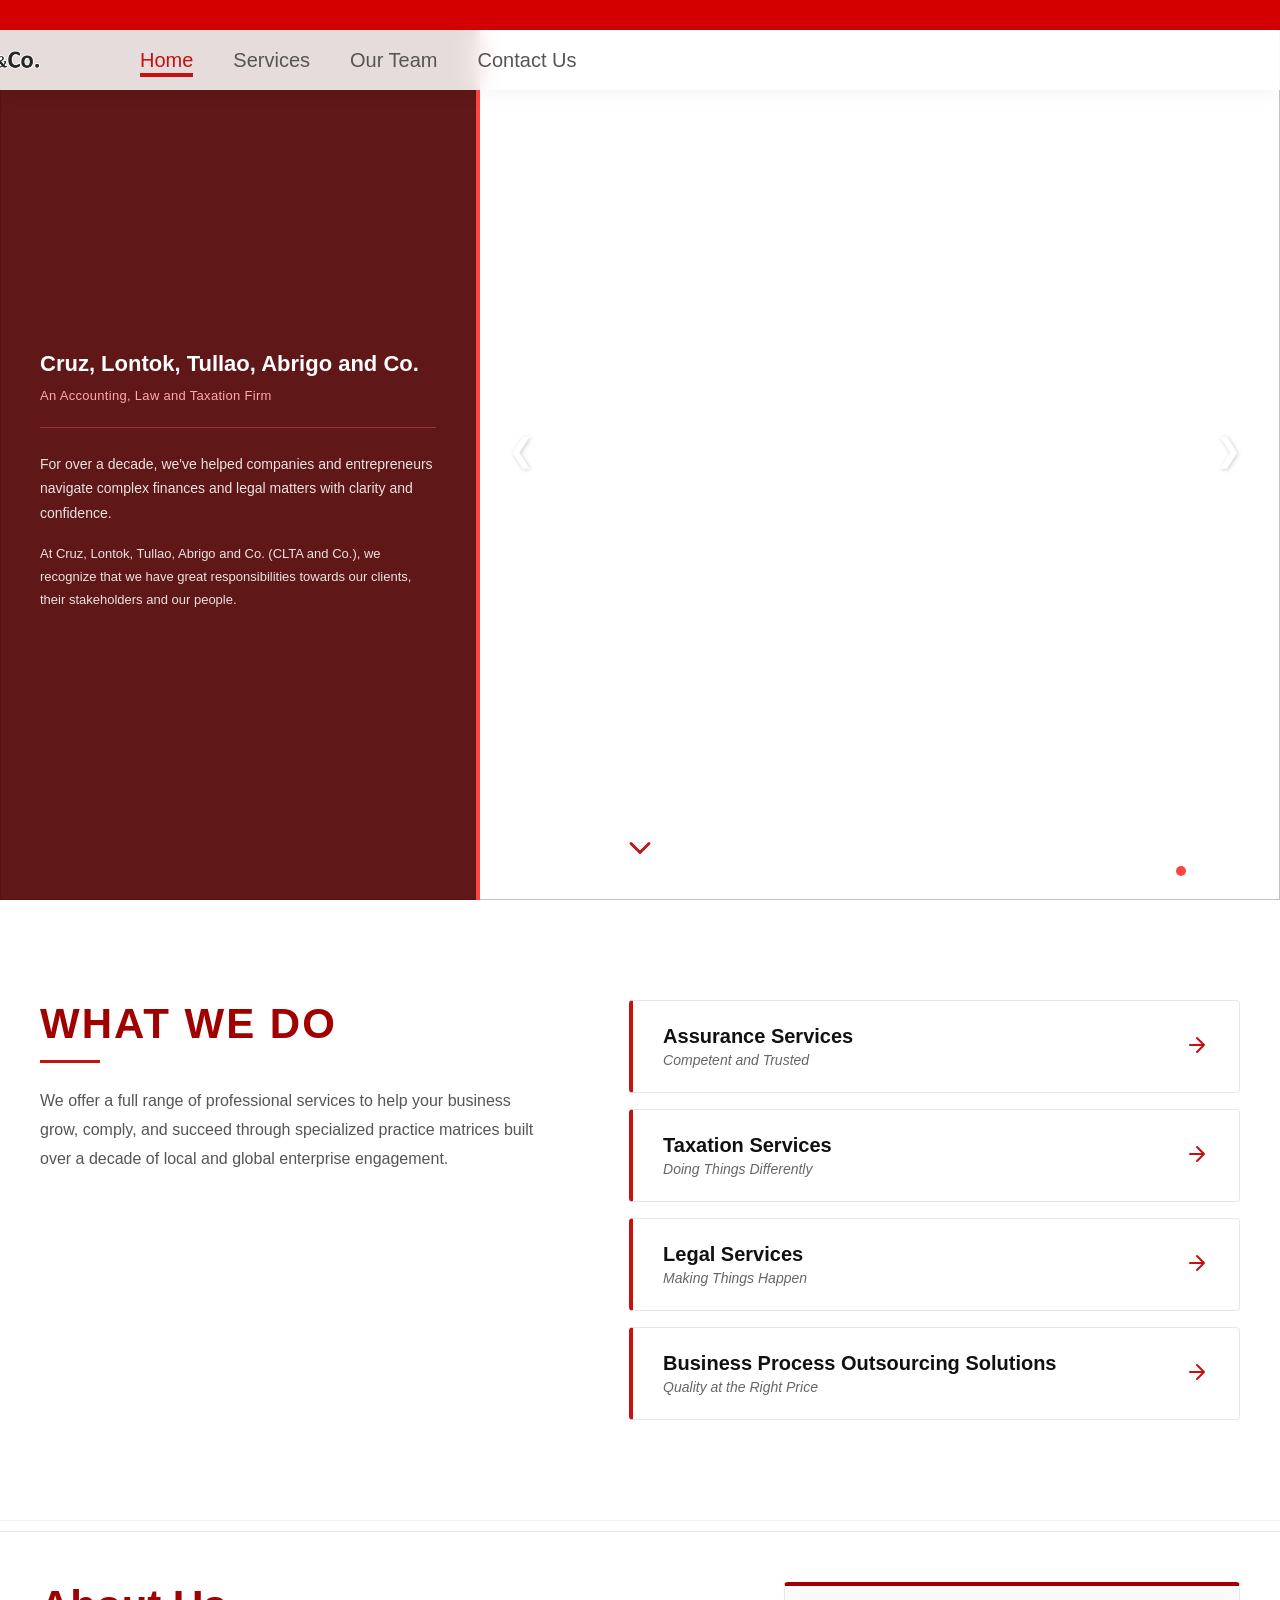
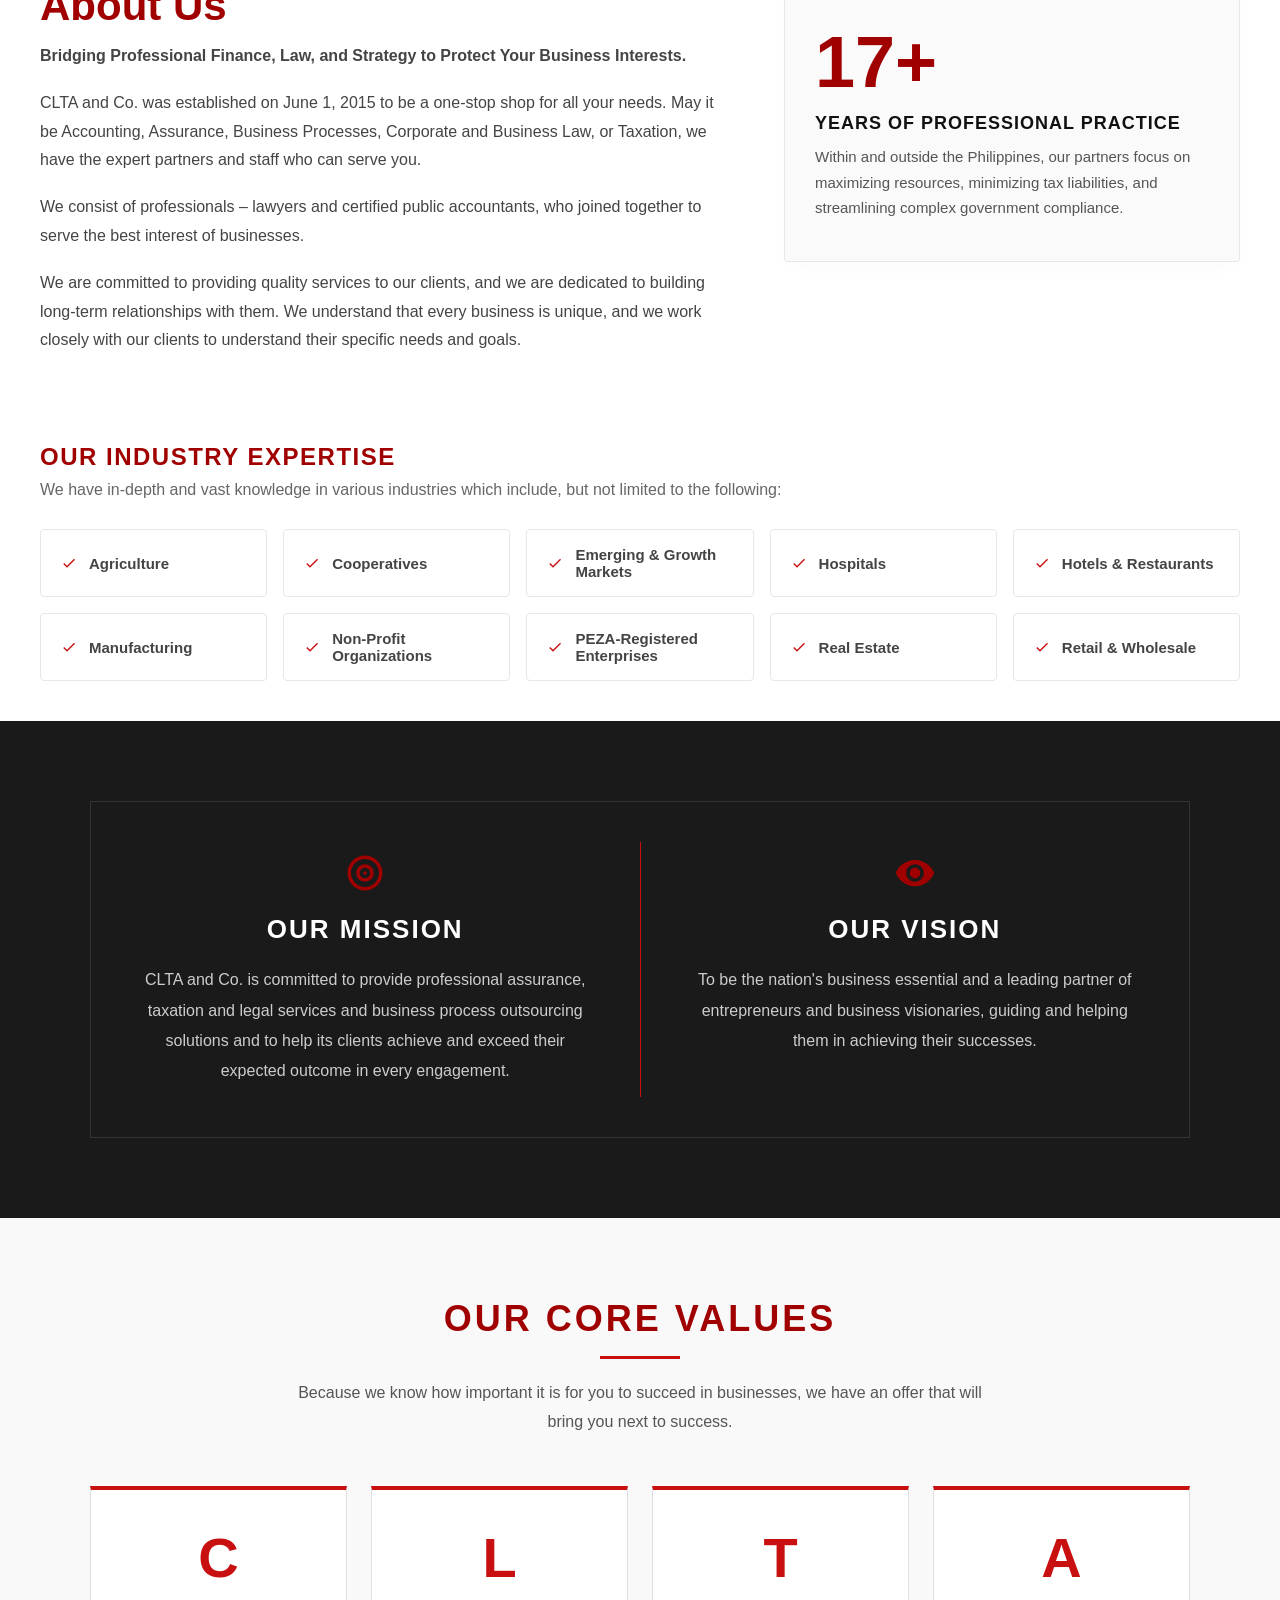
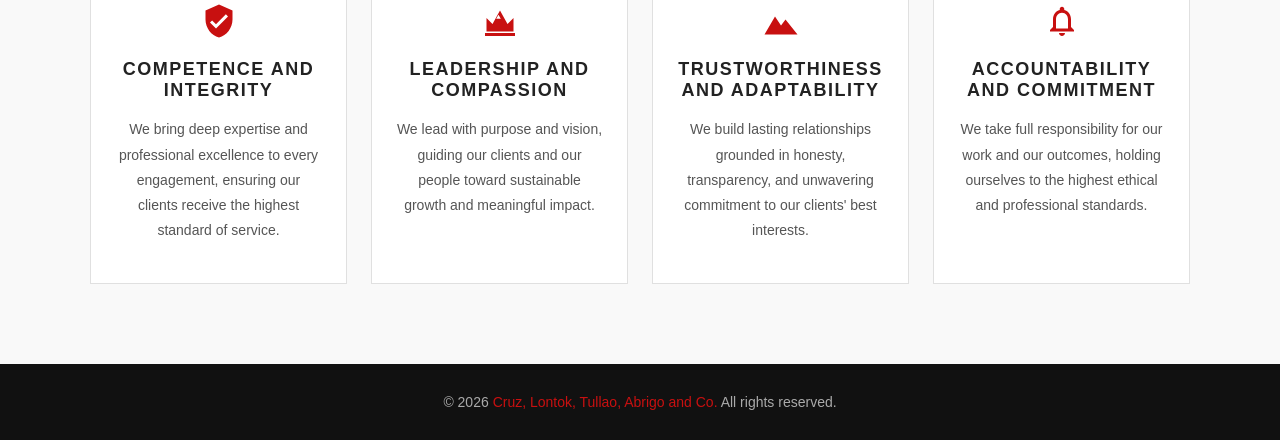
==== index.html @ 1884d4ae "Update index.html" ====
<!DOCTYPE html>
<html lang="en">
<head>
    <meta charset="UTF-8">
    <meta name="viewport" content="width=device-width, initial-scale=1.0">
    <title>CLTA & Co.</title>
    <link rel="stylesheet" href="style.css">
</head>
<body>

    <div class="top-bar"></div>

    <header>
        <nav>
            <div class="logo">
                <img src="images/logo.png" alt="CLTA & Co. Logo">
            </div>
            <button class="hamburger" id="hamburger" aria-label="Open menu">
                <span></span>
                <span></span>
                <span></span>
            </button>
            <ul id="navMenu">
    <li class="close-item">
        <button class="close-menu" id="closeMenu" aria-label="Close menu">✕</button>
    </li>
    <li><a href="index.html">Home</a></li>
    <li><a href="services.html">Services</a></li>
    <li><a href="team.html">Our Team</a></li>
    <li><a href="contact.html">Contact Us</a></li>
</ul>
        </nav>
    </header>

    <div class="sidebar-overlay" id="sidebarOverlay"></div>

    <section class="hero">
        <img src="images/brg.jpg" class="hero-bg-img" id="heroBgImg"
             style="object-position: center center;" alt="">

        <div class="hero-panel" id="heroPanel">
            <div class="hero-titles">
                <h1>Cruz, Lontok, Tullao, Abrigo and Co.</h1>
                <h2>An Accounting, Law and Taxation Firm</h2>
            </div>
            <hr class="hero-divider">
            <p class="hero-text">
                For over a decade, we've helped companies and entrepreneurs navigate
                complex finances and legal matters with clarity and confidence.
            </p>
            <p class="hero-text secondary">
                At Cruz, Lontok, Tullao, Abrigo and Co. (CLTA and Co.), we recognize
                that we have great responsibilities towards our clients, their
                stakeholders and our people.
            </p>
        </div>

        <button class="hero-arrow left" id="heroPrev">&#10094;</button>
        <button class="hero-arrow right" id="heroNext">&#10095;</button>

        <div class="hero-dots" id="heroDots"></div>
    </section>

    <a href="#what-we-do" class="scroll-down" id="scrollArrow">
        <svg viewBox="0 0 24 24">
            <path d="M6 9l6 6 6-6" />
        </svg>
    </a>

    <section class="services-portal-section" id="what-we-do">
        <div class="container services-portal-grid">
            <div class="services-portal-intro">
                <h2>What We Do</h2>
                <div class="services-underline-left"></div>
                <p>We offer a full range of professional services to help your business grow, comply, and succeed through specialized practice matrices built over a decade of local and global enterprise engagement.</p>
            </div>
            <div class="services-portal-list">
                <a href="services.html#assurance" class="service-portal-item">
                    <div class="service-item-content">
                        <h3>Assurance Services</h3>
                        <p>Competent and Trusted</p>
                    </div>
                    <div class="service-item-arrow">
                        <svg viewBox="0 0 24 24"><path d="M5 12h14M12 5l7 7-7 7"/></svg>
                    </div>
                </a>
                <a href="services.html#taxation" class="service-portal-item">
                    <div class="service-item-content">
                        <h3>Taxation Services</h3>
                        <p>Doing Things Differently</p>
                    </div>
                    <div class="service-item-arrow">
                        <svg viewBox="0 0 24 24"><path d="M5 12h14M12 5l7 7-7 7"/></svg>
                    </div>
                </a>
                <a href="services.html#legal" class="service-portal-item">
                    <div class="service-item-content">
                        <h3>Legal Services</h3>
                        <p>Making Things Happen</p>
                    </div>
                    <div class="service-item-arrow">
                        <svg viewBox="0 0 24 24"><path d="M5 12h14M12 5l7 7-7 7"/></svg>
                    </div>
                </a>
                <a href="services.html#bpo" class="service-portal-item">
                    <div class="service-item-content">
                        <h3>Business Process Outsourcing Solutions</h3>
                        <p>Quality at the Right Price</p>
                    </div>
                    <div class="service-item-arrow">
                        <svg viewBox="0 0 24 24"><path d="M5 12h14M12 5l7 7-7 7"/></svg>
                    </div>
                </a>
            </div>
        </div>
    </section>

    <hr class="gray-divider">

    <section class="about">
        <div class="container about-split">
            <div class="about-main-content">
                <h2>About Us</h2>
                <p class="about-tagline">Bridging Professional Finance, Law, and Strategy to Protect Your Business Interests.</p>
                <p>CLTA and Co. was established on June 1, 2015 to be a one-stop shop for all your needs. May it be Accounting, Assurance, Business Processes, Corporate and Business Law, or Taxation, we have the expert partners and staff who can serve you.</p>
                <p>We consist of professionals – lawyers and certified public accountants, who joined together to serve the best interest of businesses.</p>
                <p>We are committed to providing quality services to our clients, and we are dedicated to building long-term relationships with them. We understand that every business is unique, and we work closely with our clients to understand their specific needs and goals.</p>
            </div>
            <div class="about-experience-block">
                <div class="exp-number">17+</div>
                <div class="exp-text">
                    <h4>Years of Professional Practice</h4>
                    <p>Within and outside the Philippines, our partners focus on maximizing resources, minimizing tax liabilities, and streamlining complex government compliance.</p>
                </div>
            </div>
        </div>

        <div class="container industry-wrapper">
            <h3>Our Industry Expertise</h3>
            <p class="industry-subtext">We have in-depth and vast knowledge in various industries which include, but not limited to the following:</p>
            <ul class="industry-grid">
                <li><svg class="ind-arrow" viewBox="0 0 24 24"><path d="M9 16.17L4.83 12l-1.42 1.41L9 19 21 7l-1.41-1.41z"/></svg>Agriculture</li>
                <li><svg class="ind-arrow" viewBox="0 0 24 24"><path d="M9 16.17L4.83 12l-1.42 1.41L9 19 21 7l-1.41-1.41z"/></svg>Cooperatives</li>
                <li><svg class="ind-arrow" viewBox="0 0 24 24"><path d="M9 16.17L4.83 12l-1.42 1.41L9 19 21 7l-1.41-1.41z"/></svg>Emerging & Growth Markets</li>
                <li><svg class="ind-arrow" viewBox="0 0 24 24"><path d="M9 16.17L4.83 12l-1.42 1.41L9 19 21 7l-1.41-1.41z"/></svg>Hospitals</li>
                <li><svg class="ind-arrow" viewBox="0 0 24 24"><path d="M9 16.17L4.83 12l-1.42 1.41L9 19 21 7l-1.41-1.41z"/></svg>Hotels & Restaurants</li>
                <li><svg class="ind-arrow" viewBox="0 0 24 24"><path d="M9 16.17L4.83 12l-1.42 1.41L9 19 21 7l-1.41-1.41z"/></svg>Manufacturing</li>
                <li><svg class="ind-arrow" viewBox="0 0 24 24"><path d="M9 16.17L4.83 12l-1.42 1.41L9 19 21 7l-1.41-1.41z"/></svg>Non-Profit Organizations</li>
                <li><svg class="ind-arrow" viewBox="0 0 24 24"><path d="M9 16.17L4.83 12l-1.42 1.41L9 19 21 7l-1.41-1.41z"/></svg>PEZA-Registered Enterprises</li>
                <li><svg class="ind-arrow" viewBox="0 0 24 24"><path d="M9 16.17L4.83 12l-1.42 1.41L9 19 21 7l-1.41-1.41z"/></svg>Real Estate</li>
                <li><svg class="ind-arrow" viewBox="0 0 24 24"><path d="M9 16.17L4.83 12l-1.42 1.41L9 19 21 7l-1.41-1.41z"/></svg>Retail & Wholesale</li>
            </ul>
        </div>
    </section>

    <section class="mv-section">
        <div class="mv-container">
            <div class="mv-box">
                <div class="mv-icon">
                    <svg viewBox="0 0 24 24" fill="currentColor"><path d="M12 2C6.48 2 2 6.48 2 12s4.48 10 10 10 10-4.48 10-10S17.52 2 12 2zm0 18c-4.42 0-8-3.58-8-8s3.58-8 8-8 8 3.58 8 8-3.58 8-8 8zm0-13c-2.76 0-5 2.24-5 5s2.24 5 5 5 5-2.24 5-5-2.24-5-5-5zm0 8c-1.66 0-3-1.34-3-3s1.34-3 3-3 3 1.34 3 3-1.34 3-3 3zm0-4c-.55 0-1 .45-1 1s.45 1 1 1 1-.45 1-1-.45-1-1-1z"/></svg>
                </div>
                <h3>Our Mission</h3>
                <p>CLTA and Co. is committed to provide professional assurance, taxation and legal services and business process outsourcing solutions and to help its clients achieve and exceed their expected outcome in every engagement.</p>
            </div>
            <div class="mv-divider"></div>
            <div class="mv-box">
                <div class="mv-icon">
                    <svg viewBox="0 0 24 24"><path d="M12 4.5C7 4.5 2.73 7.61 1 12c1.73 4.39 6 7.5 11 7.5s9.27-3.11 11-7.5c-1.73-4.39-6-7.5-11-7.5zM12 17c-2.76 0-5-2.24-5-5s2.24-5 5-5 5 2.24 5 5-2.24 5-5 5zm0-8c-1.66 0-3 1.34-3 3s1.34 3 3 3 3-1.34 3-3-1.34-3-3-3z"/></svg>
                </div>
                <h3>Our Vision</h3>
                <p>To be the nation's business essential and a leading partner of entrepreneurs and business visionaries, guiding and helping them in achieving their successes.</p>
            </div>
        </div>
    </section>

    <section class="values-section">
        <div class="values-header">
            <h2>Our Core Values</h2>
            <div class="values-underline"></div>
        </div>
        <p class="values-subtext">Because we know how important it is for you to succeed in businesses, we have an offer that will bring you next to success.</p>
        <div class="values-container">
            <div class="value-card">
                <div class="value-letter">C</div>
                <div class="value-icon">
                    <svg viewBox="0 0 24 24"><path d="M12 1L3 5v6c0 5.55 3.84 10.74 9 12 5.16-1.26 9-6.45 9-12V5l-9-4zm-2 16l-4-4 1.41-1.41L10 14.17l6.59-6.59L18 9l-8 8z"/></svg>
                </div>
                <h4>Competence and Integrity</h4>
                <p>We bring deep expertise and professional excellence to every engagement, ensuring our clients receive the highest standard of service.</p>
            </div>
            <div class="value-card">
                <div class="value-letter">L</div>
                <div class="value-icon">
                    <svg viewBox="0 0 24 24"><path d="M2 22h20v-2H2v2zm1-3h18V10l-4 4-5-9-5 9-4-4v9zm8-11.23l1.54 2.77h-3.09L11 7.77z"/></svg>
                </div>
                <h4>Leadership and Compassion</h4>
                <p>We lead with purpose and vision, guiding our clients and our people toward sustainable growth and meaningful impact.</p>
            </div>
            <div class="value-card">
                <div class="value-letter">T</div>
                <div class="value-icon">
                    <svg viewBox="0 0 24 24" fill="currentColor"><path d="M1 21L8 9l4 6 3-4 8 10H1z"/></svg>
                </div>
                <h4>Trustworthiness and Adaptability</h4>
                <p>We build lasting relationships grounded in honesty, transparency, and unwavering commitment to our clients' best interests.</p>
            </div>
            <div class="value-card">
                <div class="value-letter">A</div>
                <div class="value-icon">
                    <svg viewBox="0 0 24 24"><path d="M12 22c1.1 0 2-.9 2-2h-4c0 1.1.9 2 2 2zm6-6v-5c0-3.07-1.63-5.64-4.5-6.32V4c0-.83-.67-1.5-1.5-1.5s-1.5.67-1.5 1.5v.68C7.64 5.36 6 7.92 6 11v5l-2 2v1h16v-1l-2-2zm-2 1H8v-6c0-2.48 1.51-4.5 4-4.5s4 2.02 4 4.5v6z"/></svg>
                </div>
                <h4>Accountability and Commitment</h4>
                <p>We take full responsibility for our work and our outcomes, holding ourselves to the highest ethical and professional standards.</p>
            </div>
        </div>
    </section>

    <footer>
        <p>&copy; 2026 <span>Cruz, Lontok, Tullao, Abrigo and Co.</span> All rights reserved.</p>
    </footer>

    <script>
        // Nav active link
        const links = document.querySelectorAll('nav ul li a');
        const currentFilename = window.location.pathname.split('/').pop();
        links.forEach(link => {
            const linkFilename = link.getAttribute('href');
            if (currentFilename === linkFilename) {
                link.classList.add('active');
            } else if ((currentFilename === '' || currentFilename === 'index.html') && linkFilename === 'index.html') {
                link.classList.add('active');
            }
        });
    </script>

    <script>
        // Hero panel slide-in
        window.addEventListener('load', () => {
            document.getElementById('heroPanel').classList.add('visible');
        });
    </script>

    <script>
        // Scroll arrow hide at bottom
        const scrollArrow = document.getElementById('scrollArrow');
        window.addEventListener('scroll', () => {
            const scrolledToBottom = window.innerHeight + window.scrollY >= document.body.offsetHeight - 150;
            if (scrolledToBottom) {
                scrollArrow.classList.add('hidden');
            } else {
                scrollArrow.classList.remove('hidden');
            }
        });
    </script>

    <script>
        // Smooth scroll
        document.querySelectorAll('a[href^="#"]').forEach(anchor => {
            anchor.addEventListener('click', function(e) {
                e.preventDefault();
                const target = document.querySelector(this.getAttribute('href'));
                if (target) target.scrollIntoView({ behavior: 'smooth' });
            });
        });
    </script>

    <script>
        // Hero slideshow
        const slides = [
            { src: 'images/brg.jpg',  position: 'center center' },
            { src: 'images/brg2.jpg', position: 'center center' },
            { src: 'images/brg3.jpg', position: 'center center' },
            { src: 'images/brg4.jpg', position: 'center center' }
        ];
        let current = 0;
        const bgImg = document.getElementById('heroBgImg');
        const dotsContainer = document.getElementById('heroDots');

        slides.forEach((_, i) => {
            const dot = document.createElement('span');
            dot.classList.add('hero-dot');
            if (i === 0) dot.classList.add('active');
            dot.addEventListener('click', () => goTo(i));
            dotsContainer.appendChild(dot);
        });

        function updateDots() {
            document.querySelectorAll('.hero-dot').forEach((dot, i) => {
                dot.classList.toggle('active', i === current);
            });
        }

        function goTo(index) {
            current = (index + slides.length) % slides.length;
            bgImg.style.opacity = '0';
            setTimeout(() => {
                bgImg.src = slides[current].src;
                bgImg.style.objectPosition = slides[current].position;
                bgImg.style.opacity = '1';
            }, 300);
            updateDots();
        }

        document.getElementById('heroPrev').addEventListener('click', () => goTo(current - 1));
        document.getElementById('heroNext').addEventListener('click', () => goTo(current + 1));
    </script>

    <script>
        // Hamburger sidebar
        const hamburger = document.getElementById('hamburger');
        const navMenu = document.getElementById('navMenu');
        const closeMenu = document.getElementById('closeMenu');
        const overlay = document.getElementById('sidebarOverlay');

        hamburger.addEventListener('click', () => {
            navMenu.classList.add('open');
            overlay.classList.add('active');
        });

        closeMenu.addEventListener('click', () => {
            navMenu.classList.remove('open');
            overlay.classList.remove('active');
        });

        overlay.addEventListener('click', () => {
            navMenu.classList.remove('open');
            overlay.classList.remove('active');
        });

        navMenu.querySelectorAll('a').forEach(link => {
            link.addEventListener('click', () => {
                navMenu.classList.remove('open');
                overlay.classList.remove('active');
            });
        });
    </script>

</body>
</html>
---- style.css ----
* {
    margin: 0;
    padding: 0;
    box-sizing: border-box;
    font-family: Arial, Helvetica, sans-serif;
}

html {
    scroll-behavior: smooth;
    scroll-padding-top: 100px;
    overflow-x: hidden;
}

body {
    padding-top: 90px;
    overflow-x: hidden;
    max-width: 100%;
}

.top-bar {
    height: 30px;
    background: #d40000;
    position: fixed;
    top: 0;
    left: 0;
    width: 100%;
    z-index: 1001;
}

header {
    background: rgba(255, 255, 255, 0.85);
    backdrop-filter: blur(12px);
    -webkit-backdrop-filter: blur(12px);
    height: 60px;
    position: fixed;
    top: 30px;
    left: 0;
    width: 100%;
    z-index: 2000;
    overflow: visible;
    box-shadow: 0 4px 20px rgba(0, 0, 0, 0.04);
}

nav {
    max-width: 1200px;
    margin: auto;
    height: 60px;
    display: flex;
    align-items: center;
}

.logo {
    position: relative;
    z-index: 2000;
}

.logo img {
    height: 140px;
    width: auto;
    position: absolute;
    top: -83px;
    left: -130px;
    z-index: 2000;
}

nav ul {
    list-style: none;
    display: flex;
    margin-left: 60px;
}

nav ul li {
    margin-right: 40px;
}

nav ul li a {
    text-decoration: none;
    color: #555;
    font-size: 20px;
    font-weight: 500;
    position: relative;
    padding-bottom: 4px;
    transition: color 0.2s ease;
}

nav ul li a.active {
    color: #c81010;
    border-bottom: 2px solid #c81010;
    padding-bottom: 4px;
}

nav ul li a::after {
    content: '';
    position: absolute;
    bottom: 0;
    left: 0;
    width: 0;
    height: 2px;
    background: #c81010;
    transition: width 0.3s ease;
}

nav ul li a:hover::after,
nav ul li a.active::after {
    width: 100%;
}

nav ul li a:hover,
nav ul li a.active {
    color: #c81010;
}

/* hamburger — hidden on desktop */
.hamburger {
    display: none;
}

.close-menu {
    display: none;
}

.sidebar-overlay {
    display: none;
    position: fixed;
    inset: 0;
    background: rgba(0, 0, 0, 0.5);
    z-index: 2999;
}

.sidebar-overlay.active {
    display: block;
}

/* Hero Section */
.hero {
    position: relative;
    width: 100%;
    height: 100vh;
    display: flex;
    align-items: flex-start;
    overflow: hidden;
    margin-top: -90px;
}

.hero-bg-img {
    position: absolute;
    top: 0;
    left: 0;
    width: 100%;
    height: 100%;
    object-fit: cover;
    object-position: center center;
    z-index: 0;
    transition: opacity 0.3s ease;
}

.hero-arrow {
    position: absolute;
    top: 50%;
    transform: translateY(-50%);
    background: transparent;
    color: white;
    border: none;
    font-size: 32px;
    padding: 14px 18px;
    cursor: pointer;
    z-index: 10;
    opacity: 0.40;
    transition: color 0.3s ease;
    text-shadow: 1px 1px 4px rgba(0, 0, 0, 0.5);
}

.hero-arrow:hover {
    background: transparent;
    color: #ff4444;
    opacity: 1;
}

.hero-arrow.left  { left: 490px; }
.hero-arrow.right { right: 20px; }

.hero-dots {
    position: absolute;
    bottom: 24px;
    right: 40px;
    display: flex;
    gap: 8px;
    z-index: 10;
}

.hero-dot {
    width: 10px;
    height: 10px;
    border-radius: 50%;
    background: rgba(255, 255, 255, 0.45);
    cursor: pointer;
    transition: background 0.3s ease;
}

.hero-dot.active {
    background: #ff4444;
}

.hero-panel {
    position: absolute;
    top: 0;
    left: 0;
    height: 100%;
    width: 480px;
    background: rgba(80, 0, 0, 0.91);
    border-right: 4px solid #ff4444;
    display: flex;
    flex-direction: column;
    justify-content: center;
    padding: 120px 40px 60px;
    box-sizing: border-box;
    opacity: 0;
    transform: translateX(-40px);
    transition: opacity 0.8s ease, transform 0.8s ease;
    z-index: 2;
}

.hero-panel.visible {
    opacity: 1;
    transform: translateX(0);
}

.hero-titles h1 {
    color: white;
    font-size: 22px;
    font-weight: 700;
    line-height: 1.4;
    margin: 0 0 8px 0;
}

.hero-titles h2 {
    color: #ffaaaa;
    font-size: 13px;
    font-weight: 400;
    margin: 0;
    letter-spacing: 0.3px;
}

.hero-divider {
    border: none;
    border-top: 1px solid rgba(255, 100, 100, 0.4);
    margin: 24px 0;
}

.hero-text {
    color: rgba(255, 255, 255, 0.88);
    font-size: 14px;
    line-height: 1.75;
    margin: 0 0 18px 0;
}

.hero-text.secondary {
    color: rgba(255, 255, 255, 0.88);
    font-size: 13px;
    margin: 0;
}

.scroll-down {
    position: fixed;
    bottom: 30px;
    left: 50%;
    transform: translateX(-50%);
    cursor: pointer;
    animation: float 2s ease-in-out infinite;
    z-index: 999;
    opacity: 1;
    transition: opacity 0.4s ease;
    text-decoration: none;
}

.scroll-down svg {
    width: 36px;
    height: 36px;
    stroke: rgba(185, 0, 0, 0.9);
    stroke-width: 2;
    fill: none;
    stroke-linecap: round;
    stroke-linejoin: round;
}

.scroll-down.hidden {
    opacity: 0;
    pointer-events: none;
}

@keyframes float {
    0%, 100% { transform: translateX(-50%) translateY(0); }
    50%       { transform: translateX(-50%) translateY(8px); }
}

.container {
    max-width: 1200px;
    margin: 0 auto;
}

/* Services */
.services-portal-section {
    background: #ffffff;
    padding: 100px 40px;
    border-bottom: 1px solid #f0f0f0;
}

.services-portal-grid {
    display: grid;
    grid-template-columns: 1fr 1.2fr;
    gap: 80px;
    align-items: start;
}

.services-portal-intro h2 {
    font-size: 42px;
    color: #a00000;
    font-weight: 700;
    text-transform: uppercase;
    letter-spacing: 2px;
    font-family: 'Aptos', sans-serif;
    margin-bottom: 12px;
}

.services-underline-left {
    width: 60px;
    height: 3px;
    background: #c81010;
    margin-bottom: 24px;
}

.services-portal-intro p {
    font-size: 16px;
    color: #555;
    line-height: 1.8;
}

.services-portal-list {
    display: flex;
    flex-direction: column;
    gap: 16px;
}

.service-portal-item {
    display: flex;
    justify-content: space-between;
    align-items: center;
    background: #ffffff;
    border: 1px solid #e5e7eb;
    border-left: 4px solid #c81010;
    padding: 24px 30px;
    text-decoration: none;
    border-radius: 4px;
    transition: all 0.3s cubic-bezier(0.25, 1, 0.5, 1);
}

.service-item-content h3 {
    font-size: 20px;
    color: #111;
    font-weight: 700;
    margin-bottom: 4px;
    transition: color 0.2s ease;
}

.service-item-content p {
    font-size: 14px;
    color: #666;
    font-style: italic;
}

.service-item-arrow svg {
    width: 24px;
    height: 24px;
    fill: none;
    stroke: #c81010;
    stroke-width: 2;
    stroke-linecap: round;
    stroke-linejoin: round;
    transition: transform 0.3s ease, stroke 0.2s ease;
}

.service-portal-item:hover {
    background: #a00000;
    border-color: #a00000;
    transform: translateX(8px);
    box-shadow: 0 10px 25px rgba(160, 0, 0, 0.12);
}

.service-portal-item:hover .service-item-content h3 { color: #ffffff; }
.service-portal-item:hover .service-item-content p   { color: rgba(255,255,255,0.8); }
.service-portal-item:hover .service-item-arrow svg   { stroke: #ffffff; transform: translateX(4px); }

.gray-divider {
    border: 0;
    height: 1px;
    background-color: #e5e7eb;
    margin: 10px 0;
    width: 100%;
}

/* About */
.about {
    background: #fff;
    padding: 40px 40px;
}

.about-split {
    display: grid;
    grid-template-columns: 1.2fr 0.8fr;
    gap: 60px;
    align-items: start;
    margin-bottom: 70px;
}

.about-main-content h2 {
    font-size: 42px;
    color: #a00000;
    margin-bottom: 12px;
    font-family: 'Aptos', sans-serif;
    font-weight: 700;
}

.about-tagline {
    font-size: 20px;
    font-weight: 600;
    color: #222;
    line-height: 1.5;
    margin-bottom: 24px;
}

.about-main-content p {
    font-size: 16px;
    line-height: 1.8;
    color: #444;
    margin-bottom: 18px;
}

.about-experience-block {
    background: #fafafa;
    border-top: 4px solid #a00000;
    border-left: 1px solid #e5e7eb;
    border-right: 1px solid #e5e7eb;
    border-bottom: 1px solid #e5e7eb;
    padding: 40px 30px;
    border-radius: 4px;
    box-shadow: 0 4px 20px rgba(0,0,0,0.02);
    display: flex;
    flex-direction: column;
    gap: 15px;
}

.exp-number {
    font-size: 72px;
    font-weight: 900;
    color: #a00000;
    line-height: 1;
    font-family: 'Aptos', Arial, sans-serif;
}

.exp-text h4 {
    font-size: 18px;
    color: #111;
    text-transform: uppercase;
    letter-spacing: 1px;
    margin-bottom: 10px;
}

.exp-text p {
    font-size: 15px;
    line-height: 1.7;
    color: #555;
}

.industry-wrapper { margin-top: 40px; }

.industry-wrapper h3 {
    font-size: 24px;
    color: #a00000;
    text-transform: uppercase;
    letter-spacing: 1.5px;
    margin-bottom: 10px;
}

.industry-subtext {
    font-size: 16px;
    color: #666;
    margin-bottom: 30px;
}

.industry-grid {
    display: grid;
    grid-template-columns: repeat(auto-fill, minmax(220px, 1fr));
    gap: 16px;
    list-style: none;
    padding: 0;
}

.industry-grid li {
    background: #ffffff;
    border: 1px solid #e5e7eb;
    padding: 16px 20px;
    border-radius: 4px;
    font-size: 15px;
    font-weight: 600;
    color: #444;
    display: flex;
    align-items: center;
    gap: 12px;
    transition: all 0.25s cubic-bezier(0.2, 0.8, 0.2, 1);
    cursor: default;
}

.industry-grid li:hover {
    background: #a00000;
    color: #ffffff;
    border-color: #a00000;
    transform: translateY(-2px);
    box-shadow: 0 6px 15px rgba(160, 0, 0, 0.15);
}

.industry-grid li:hover .ind-arrow {
    fill: #ffffff;
    transform: translateX(4px);
}

/* Mission & Vision */
.mv-section {
    background: #1a1a1a;
    padding: 80px 60px;
}

.mv-container {
    max-width: 1100px;
    margin: 0 auto;
    display: flex;
    align-items: stretch;
    gap: 0;
    border: 1px solid #333;
}

.mv-box {
    flex: 1;
    padding: 50px 50px;
    text-align: center;
}

.mv-icon { margin-bottom: 16px; }

.mv-box h3 {
    font-size: 26px;
    color: #fff;
    font-weight: 700;
    margin-bottom: 20px;
    text-transform: uppercase;
    letter-spacing: 2px;
}

.mv-box p {
    font-size: 16px;
    color: #ccc;
    line-height: 1.9;
}

.mv-divider {
    width: 1px;
    background: #c81010;
    margin: 40px 0;
}

/* Core Values */
.values-section {
    background: #f9f9f9;
    padding: 80px 60px;
}

.values-header {
    text-align: center;
    margin-bottom: 20px;
}

.values-header h2 {
    font-size: 36px;
    color: #a00000;
    font-weight: 700;
    text-transform: uppercase;
    letter-spacing: 3px;
}

.values-underline {
    width: 80px;
    height: 3px;
    background: #c81010;
    margin: 16px auto 0;
}

.values-subtext {
    text-align: center;
    font-size: 16px;
    color: #555;
    max-width: 700px;
    margin: 20px auto 50px;
    line-height: 1.8;
}

.values-container {
    max-width: 1100px;
    margin: 0 auto;
    display: grid;
    grid-template-columns: repeat(4, 1fr);
    gap: 24px;
}

.value-card {
    background: #fff;
    border: 1px solid #e0e0e0;
    border-top: 4px solid #c81010;
    padding: 40px 24px;
    text-align: center;
    transition: transform 0.3s ease, box-shadow 0.3s ease;
}

.value-card:hover {
    transform: translateY(-6px);
    box-shadow: 0 12px 30px rgba(0,0,0,0.1);
}

.value-letter {
    font-size: 56px;
    font-weight: 900;
    color: #c81010;
    line-height: 1;
    margin-bottom: 12px;
    font-family: 'Aptos', sans-serif;
}

.value-icon { margin-bottom: 16px; }

.value-card h4 {
    font-size: 18px;
    font-weight: 700;
    color: #222;
    text-transform: uppercase;
    letter-spacing: 1.5px;
    margin-bottom: 16px;
}

.value-card p {
    font-size: 14px;
    color: #555;
    line-height: 1.8;
}

/* Footer */
footer {
    background: #111;
    color: #aaa;
    text-align: center;
    padding: 30px 20px;
    font-size: 14px;
}

footer span { color: #c81010; }

/* SVG */
.ind-arrow {
    width: 16px;
    height: 16px;
    fill: #c81010;
    vertical-align: middle;
    transition: transform 0.25s ease, fill 0.25s ease;
    flex-shrink: 0;
}

.mv-icon svg {
    width: 42px;
    height: 42px;
    fill: #a00000;
}

.value-icon svg {
    width: 36px;
    height: 36px;
    fill: #c81010;
    margin-top: 5px;
}

/* ==========================================================================
   MOBILE
   ========================================================================== */

@media (max-width: 768px) {

    body { padding-top: 0; }

    /* Header */
    header {
        height: 50px;
        top: 30px;
        padding: 0 16px;
        display: flex;
        align-items: center;
        overflow: hidden;
    }

    nav {
        width: 100%;
        max-width: 100%;
        height: 50px;
        flex-direction: row;
        align-items: center;
        justify-content: space-between;
        margin: 0;
    }

    .logo {
        position: static;
    }

    .logo img {
        position: static;
        height: 36px;
        width: auto;
        top: auto;
        left: auto;
    }

    /* Hide desktop nav links */
    nav ul {
        display: none;
    }

    /* Hamburger — visible on mobile */
    .hamburger {
        display: flex;
        flex-direction: column;
        justify-content: space-between;
        width: 26px;
        height: 18px;
        background: transparent;
        border: none;
        cursor: pointer;
        padding: 0;
        z-index: 2100;
    }

    .hamburger span {
        display: block;
        width: 100%;
        height: 2px;
        background: #c81010;
        border-radius: 2px;
        transition: all 0.3s ease;
    }

    /* Sidebar nav */
    nav ul#navMenu {
        display: flex;
        position: fixed;
        top: 0;
        right: -280px;
        width: 260px;
        height: 100vh;
        background: #1a1a1a;
        flex-direction: column;
        padding: 70px 30px 30px;
        margin: 0;
        list-style: none;
        gap: 0;
        z-index: 3000;
        transition: right 0.35s cubic-bezier(0.77, 0, 0.175, 1);
        box-shadow: -4px 0 20px rgba(0,0,0,0.3);
    }

    nav ul#navMenu.open {
        right: 0;
    }

    nav ul#navMenu li {
        margin: 0;
        border-bottom: 1px solid rgba(255,255,255,0.08);
    }

    nav ul#navMenu li a {
        display: block;
        padding: 16px 0;
        color: #ffffff;
        font-size: 16px;
        font-weight: 500;
    }

    nav ul#navMenu li a.active {
        color: #ff4444;
        border-bottom: none;
    }

    nav ul#navMenu li a::after {
        display: none;
    }

    /* Close button */
    .close-menu {
        display: block;
        position: absolute;
        top: 16px;
        right: 16px;
        background: transparent;
        border: none;
        color: #aaa;
        font-size: 22px;
        cursor: pointer;
        line-height: 1;
        z-index: 3100;
    }

    .close-menu:hover { color: #ff4444; }

    /* Overlay */
    .sidebar-overlay {
        display: none;
        position: fixed;
        inset: 0;
        background: rgba(0,0,0,0.5);
        z-index: 2999;
    }

    .sidebar-overlay.active {
        display: block;
    }

    /* Hero */
    .hero {
        height: auto;
        min-height: 100svh;
        flex-direction: column;
        margin-top: 0;
        display: flex;
        padding-top: 80px;
    }

    .hero-bg-img {
        position: relative;
        top: auto;
        left: auto;
        width: 100%;
        height: 55vw;
        min-height: 220px;
        object-fit: cover;
        object-position: center center;
        z-index: 0;
    }

    .hero-panel {
        position: relative;
        width: 100%;
        height: auto;
        border-right: none;
        border-bottom: 4px solid #ff4444;
        padding: 30px 20px;
        transform: none;
        opacity: 1;
        z-index: 2;
    }

    .hero-panel.visible {
        transform: none;
        opacity: 1;
    }

    .hero-arrow {
        top: calc(80px + (55vw / 2));
        font-size: 22px;
        padding: 8px 12px;
        opacity: 0.7;
    }

    .hero-arrow.left  { left: 6px; }
    .hero-arrow.right { right: 6px; }

    .hero-dots {
        position: absolute;
        top: calc(80px + 55vw - 28px);
        bottom: auto;
        right: 50%;
        transform: translateX(50%);
        z-index: 10;
    }

    /* Services */
    .services-portal-grid {
        grid-template-columns: 1fr;
        gap: 40px;
    }

    .services-portal-section { padding: 60px 20px; }

    /* About */
    .about-split {
        grid-template-columns: 1fr;
        gap: 30px;
    }

    .about { padding: 40px 20px; }

    /* Mission & Vision */
    .mv-container { flex-direction: column; }

    .mv-divider {
        width: 100%;
        height: 1px;
        margin: 0;
    }

    .mv-section { padding: 60px 20px; }
    .mv-box     { padding: 40px 24px; }

    /* Core Values */
    .values-container {
        grid-template-columns: 1fr;
        gap: 16px;
        padding: 0;
        max-width: 100%;
    }

    .value-card {
        padding: 30px 20px;
        box-sizing: border-box;
        width: 100%;
    }

    .values-section {
        padding: 60px 16px;
        overflow: hidden;
    }

    /* Industry */
    .industry-grid {
        grid-template-columns: 1fr 1fr;
    }
}

@media (max-width: 480px) {
    .industry-grid {
        grid-template-columns: 1fr;
    }
}
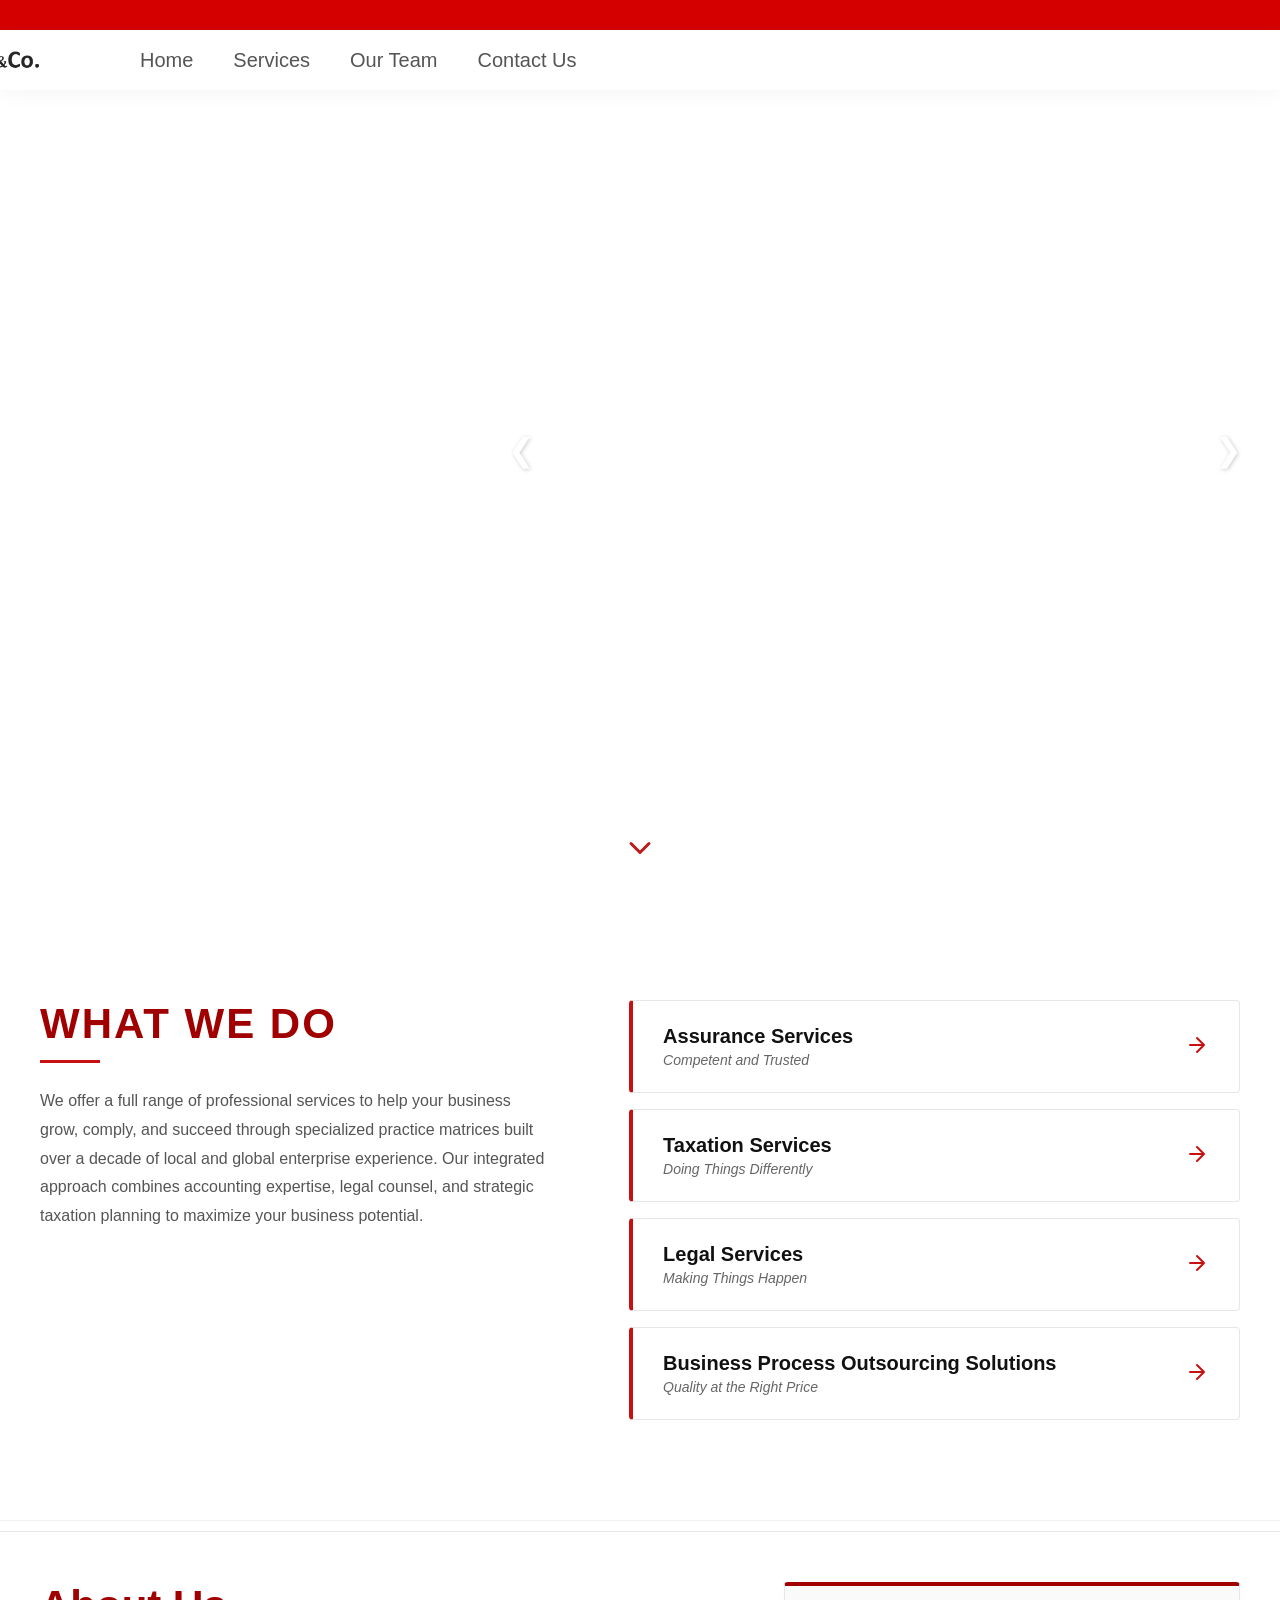
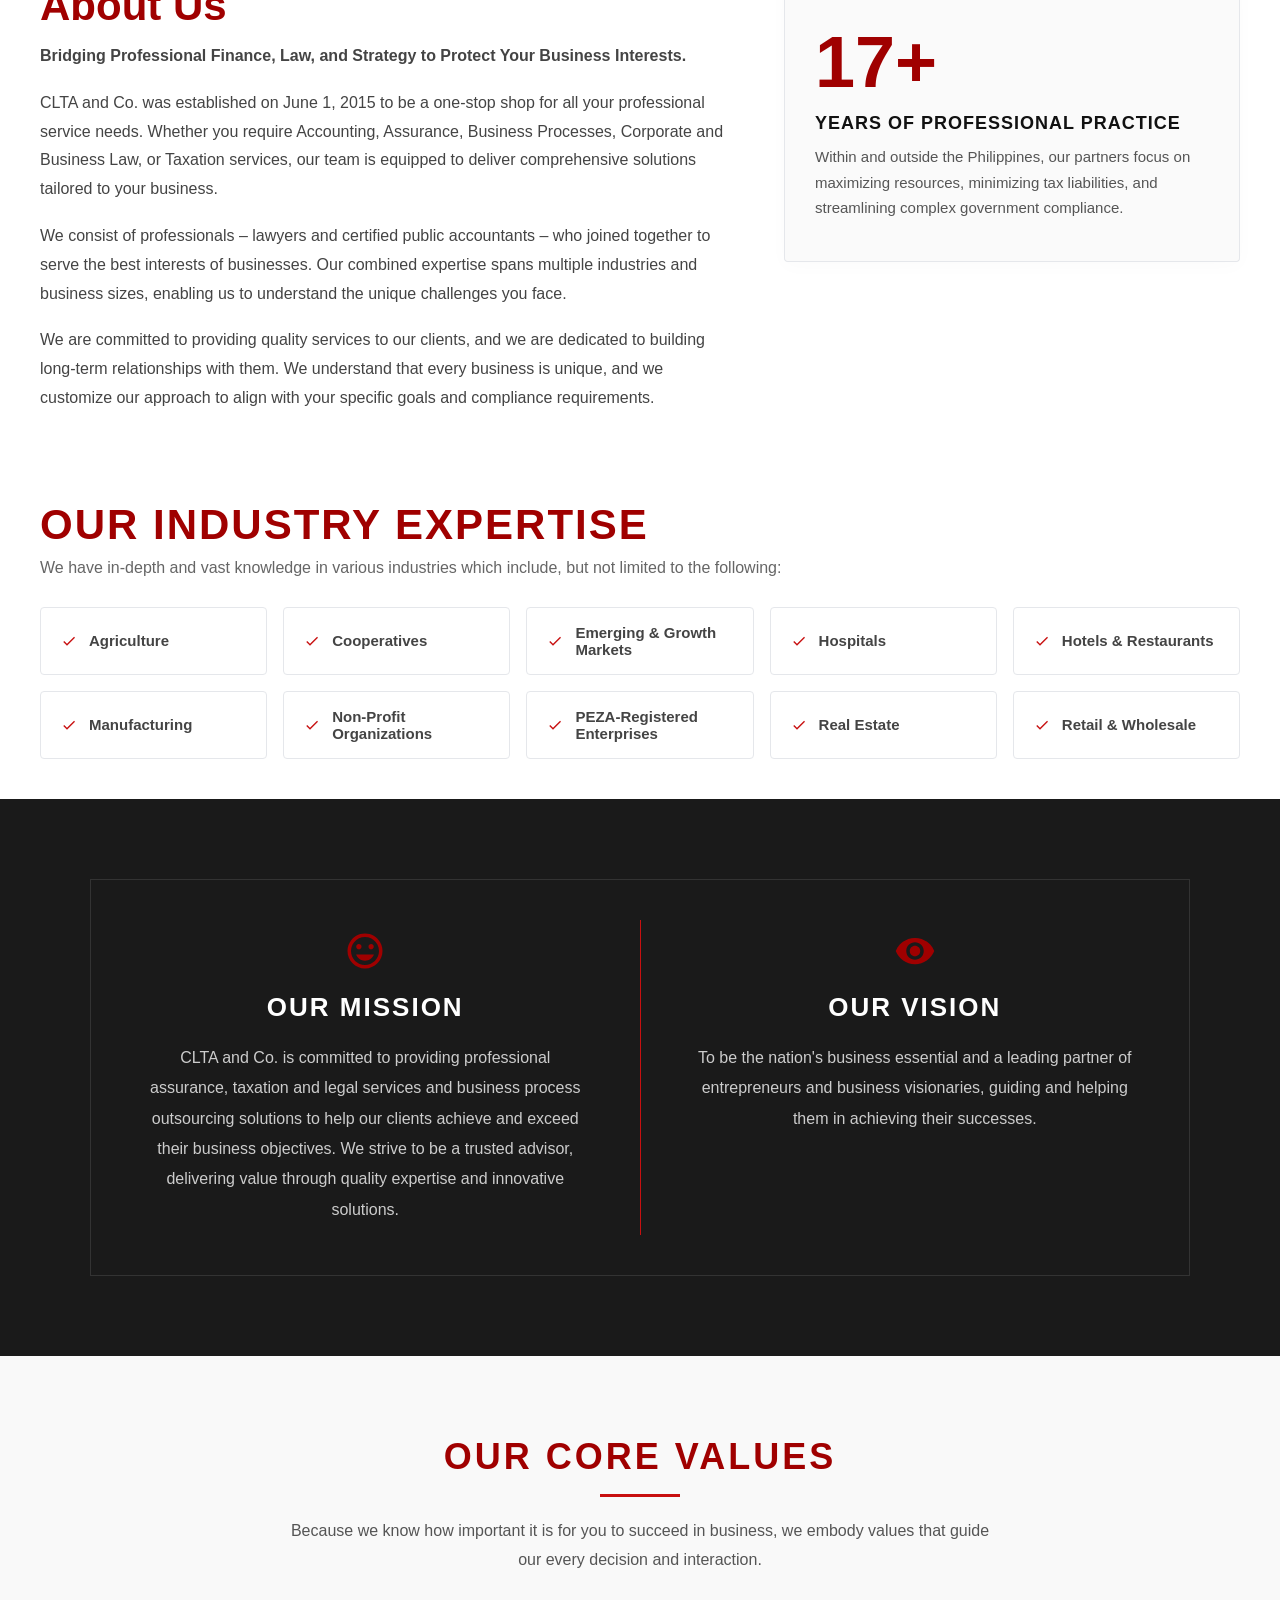
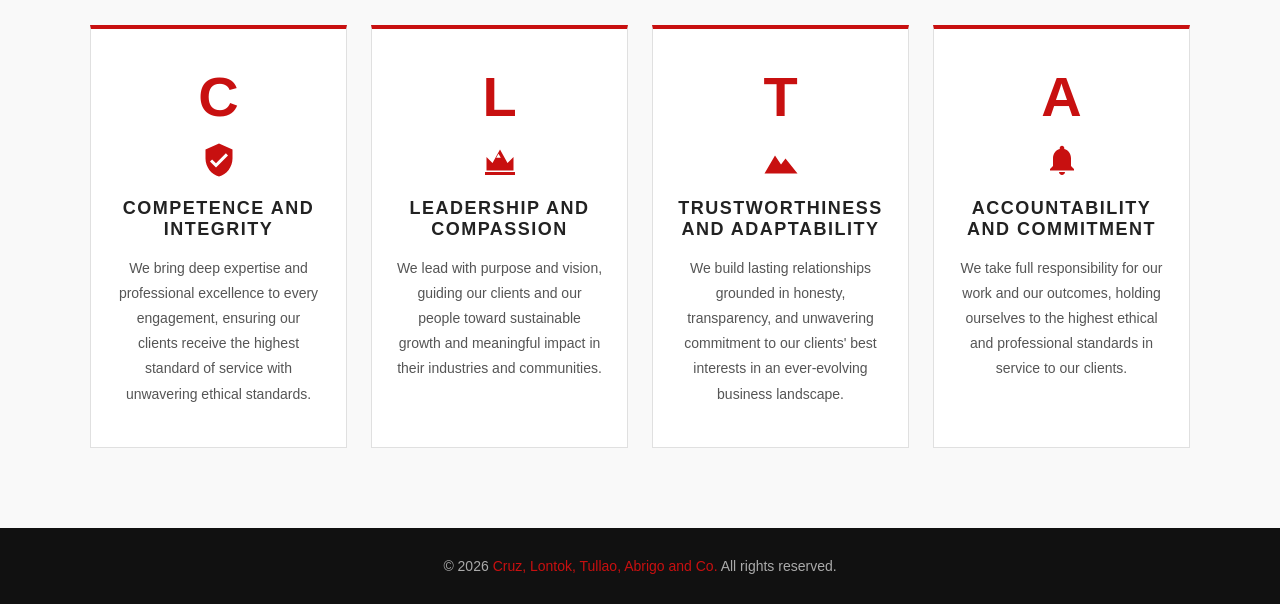
==== commit cc7c0c8b: "Improve index.html: fix accessibility, complete truncated text, consolidate scripts, add meta tags, " ====
--- a/index.html
+++ b/index.html
@@ -1,339 +1,229 @@
-<!DOCTYPE html>
-<html lang="en">
-<head>
-    <meta charset="UTF-8">
-    <meta name="viewport" content="width=device-width, initial-scale=1.0">
-    <title>CLTA & Co.</title>
-    <link rel="stylesheet" href="style.css">
-</head>
-<body>
-
-    <div class="top-bar"></div>
-
-    <header>
-        <nav>
-            <div class="logo">
-                <img src="images/logo.png" alt="CLTA & Co. Logo">
-            </div>
-            <button class="hamburger" id="hamburger" aria-label="Open menu">
-                <span></span>
-                <span></span>
-                <span></span>
-            </button>
-            <ul id="navMenu">
-    <li class="close-item">
-        <button class="close-menu" id="closeMenu" aria-label="Close menu">✕</button>
-    </li>
-    <li><a href="index.html">Home</a></li>
-    <li><a href="services.html">Services</a></li>
-    <li><a href="team.html">Our Team</a></li>
-    <li><a href="contact.html">Contact Us</a></li>
-</ul>
-        </nav>
-    </header>
-
-    <div class="sidebar-overlay" id="sidebarOverlay"></div>
-
-    <section class="hero">
-        <img src="images/brg.jpg" class="hero-bg-img" id="heroBgImg"
-             style="object-position: center center;" alt="">
-
-        <div class="hero-panel" id="heroPanel">
-            <div class="hero-titles">
-                <h1>Cruz, Lontok, Tullao, Abrigo and Co.</h1>
-                <h2>An Accounting, Law and Taxation Firm</h2>
-            </div>
-            <hr class="hero-divider">
-            <p class="hero-text">
-                For over a decade, we've helped companies and entrepreneurs navigate
-                complex finances and legal matters with clarity and confidence.
-            </p>
-            <p class="hero-text secondary">
-                At Cruz, Lontok, Tullao, Abrigo and Co. (CLTA and Co.), we recognize
-                that we have great responsibilities towards our clients, their
-                stakeholders and our people.
-            </p>
-        </div>
-
-        <button class="hero-arrow left" id="heroPrev">&#10094;</button>
-        <button class="hero-arrow right" id="heroNext">&#10095;</button>
-
-        <div class="hero-dots" id="heroDots"></div>
-    </section>
-
-    <a href="#what-we-do" class="scroll-down" id="scrollArrow">
-        <svg viewBox="0 0 24 24">
-            <path d="M6 9l6 6 6-6" />
-        </svg>
-    </a>
-
-    <section class="services-portal-section" id="what-we-do">
-        <div class="container services-portal-grid">
-            <div class="services-portal-intro">
-                <h2>What We Do</h2>
-                <div class="services-underline-left"></div>
-                <p>We offer a full range of professional services to help your business grow, comply, and succeed through specialized practice matrices built over a decade of local and global enterprise engagement.</p>
-            </div>
-            <div class="services-portal-list">
-                <a href="services.html#assurance" class="service-portal-item">
-                    <div class="service-item-content">
-                        <h3>Assurance Services</h3>
-                        <p>Competent and Trusted</p>
-                    </div>
-                    <div class="service-item-arrow">
-                        <svg viewBox="0 0 24 24"><path d="M5 12h14M12 5l7 7-7 7"/></svg>
-                    </div>
-                </a>
-                <a href="services.html#taxation" class="service-portal-item">
-                    <div class="service-item-content">
-                        <h3>Taxation Services</h3>
-                        <p>Doing Things Differently</p>
-                    </div>
-                    <div class="service-item-arrow">
-                        <svg viewBox="0 0 24 24"><path d="M5 12h14M12 5l7 7-7 7"/></svg>
-                    </div>
-                </a>
-                <a href="services.html#legal" class="service-portal-item">
-                    <div class="service-item-content">
-                        <h3>Legal Services</h3>
-                        <p>Making Things Happen</p>
-                    </div>
-                    <div class="service-item-arrow">
-                        <svg viewBox="0 0 24 24"><path d="M5 12h14M12 5l7 7-7 7"/></svg>
-                    </div>
-                </a>
-                <a href="services.html#bpo" class="service-portal-item">
-                    <div class="service-item-content">
-                        <h3>Business Process Outsourcing Solutions</h3>
-                        <p>Quality at the Right Price</p>
-                    </div>
-                    <div class="service-item-arrow">
-                        <svg viewBox="0 0 24 24"><path d="M5 12h14M12 5l7 7-7 7"/></svg>
-                    </div>
-                </a>
-            </div>
-        </div>
-    </section>
-
-    <hr class="gray-divider">
-
-    <section class="about">
-        <div class="container about-split">
-            <div class="about-main-content">
-                <h2>About Us</h2>
-                <p class="about-tagline">Bridging Professional Finance, Law, and Strategy to Protect Your Business Interests.</p>
-                <p>CLTA and Co. was established on June 1, 2015 to be a one-stop shop for all your needs. May it be Accounting, Assurance, Business Processes, Corporate and Business Law, or Taxation, we have the expert partners and staff who can serve you.</p>
-                <p>We consist of professionals – lawyers and certified public accountants, who joined together to serve the best interest of businesses.</p>
-                <p>We are committed to providing quality services to our clients, and we are dedicated to building long-term relationships with them. We understand that every business is unique, and we work closely with our clients to understand their specific needs and goals.</p>
-            </div>
-            <div class="about-experience-block">
-                <div class="exp-number">17+</div>
-                <div class="exp-text">
-                    <h4>Years of Professional Practice</h4>
-                    <p>Within and outside the Philippines, our partners focus on maximizing resources, minimizing tax liabilities, and streamlining complex government compliance.</p>
-                </div>
-            </div>
-        </div>
-
-        <div class="container industry-wrapper">
-            <h3>Our Industry Expertise</h3>
-            <p class="industry-subtext">We have in-depth and vast knowledge in various industries which include, but not limited to the following:</p>
-            <ul class="industry-grid">
-                <li><svg class="ind-arrow" viewBox="0 0 24 24"><path d="M9 16.17L4.83 12l-1.42 1.41L9 19 21 7l-1.41-1.41z"/></svg>Agriculture</li>
-                <li><svg class="ind-arrow" viewBox="0 0 24 24"><path d="M9 16.17L4.83 12l-1.42 1.41L9 19 21 7l-1.41-1.41z"/></svg>Cooperatives</li>
-                <li><svg class="ind-arrow" viewBox="0 0 24 24"><path d="M9 16.17L4.83 12l-1.42 1.41L9 19 21 7l-1.41-1.41z"/></svg>Emerging & Growth Markets</li>
-                <li><svg class="ind-arrow" viewBox="0 0 24 24"><path d="M9 16.17L4.83 12l-1.42 1.41L9 19 21 7l-1.41-1.41z"/></svg>Hospitals</li>
-                <li><svg class="ind-arrow" viewBox="0 0 24 24"><path d="M9 16.17L4.83 12l-1.42 1.41L9 19 21 7l-1.41-1.41z"/></svg>Hotels & Restaurants</li>
-                <li><svg class="ind-arrow" viewBox="0 0 24 24"><path d="M9 16.17L4.83 12l-1.42 1.41L9 19 21 7l-1.41-1.41z"/></svg>Manufacturing</li>
-                <li><svg class="ind-arrow" viewBox="0 0 24 24"><path d="M9 16.17L4.83 12l-1.42 1.41L9 19 21 7l-1.41-1.41z"/></svg>Non-Profit Organizations</li>
-                <li><svg class="ind-arrow" viewBox="0 0 24 24"><path d="M9 16.17L4.83 12l-1.42 1.41L9 19 21 7l-1.41-1.41z"/></svg>PEZA-Registered Enterprises</li>
-                <li><svg class="ind-arrow" viewBox="0 0 24 24"><path d="M9 16.17L4.83 12l-1.42 1.41L9 19 21 7l-1.41-1.41z"/></svg>Real Estate</li>
-                <li><svg class="ind-arrow" viewBox="0 0 24 24"><path d="M9 16.17L4.83 12l-1.42 1.41L9 19 21 7l-1.41-1.41z"/></svg>Retail & Wholesale</li>
-            </ul>
-        </div>
-    </section>
-
-    <section class="mv-section">
-        <div class="mv-container">
-            <div class="mv-box">
-                <div class="mv-icon">
-                    <svg viewBox="0 0 24 24" fill="currentColor"><path d="M12 2C6.48 2 2 6.48 2 12s4.48 10 10 10 10-4.48 10-10S17.52 2 12 2zm0 18c-4.42 0-8-3.58-8-8s3.58-8 8-8 8 3.58 8 8-3.58 8-8 8zm0-13c-2.76 0-5 2.24-5 5s2.24 5 5 5 5-2.24 5-5-2.24-5-5-5zm0 8c-1.66 0-3-1.34-3-3s1.34-3 3-3 3 1.34 3 3-1.34 3-3 3zm0-4c-.55 0-1 .45-1 1s.45 1 1 1 1-.45 1-1-.45-1-1-1z"/></svg>
-                </div>
-                <h3>Our Mission</h3>
-                <p>CLTA and Co. is committed to provide professional assurance, taxation and legal services and business process outsourcing solutions and to help its clients achieve and exceed their expected outcome in every engagement.</p>
-            </div>
-            <div class="mv-divider"></div>
-            <div class="mv-box">
-                <div class="mv-icon">
-                    <svg viewBox="0 0 24 24"><path d="M12 4.5C7 4.5 2.73 7.61 1 12c1.73 4.39 6 7.5 11 7.5s9.27-3.11 11-7.5c-1.73-4.39-6-7.5-11-7.5zM12 17c-2.76 0-5-2.24-5-5s2.24-5 5-5 5 2.24 5 5-2.24 5-5 5zm0-8c-1.66 0-3 1.34-3 3s1.34 3 3 3 3-1.34 3-3-1.34-3-3-3z"/></svg>
-                </div>
-                <h3>Our Vision</h3>
-                <p>To be the nation's business essential and a leading partner of entrepreneurs and business visionaries, guiding and helping them in achieving their successes.</p>
-            </div>
-        </div>
-    </section>
-
-    <section class="values-section">
-        <div class="values-header">
-            <h2>Our Core Values</h2>
-            <div class="values-underline"></div>
-        </div>
-        <p class="values-subtext">Because we know how important it is for you to succeed in businesses, we have an offer that will bring you next to success.</p>
-        <div class="values-container">
-            <div class="value-card">
-                <div class="value-letter">C</div>
-                <div class="value-icon">
-                    <svg viewBox="0 0 24 24"><path d="M12 1L3 5v6c0 5.55 3.84 10.74 9 12 5.16-1.26 9-6.45 9-12V5l-9-4zm-2 16l-4-4 1.41-1.41L10 14.17l6.59-6.59L18 9l-8 8z"/></svg>
-                </div>
-                <h4>Competence and Integrity</h4>
-                <p>We bring deep expertise and professional excellence to every engagement, ensuring our clients receive the highest standard of service.</p>
-            </div>
-            <div class="value-card">
-                <div class="value-letter">L</div>
-                <div class="value-icon">
-                    <svg viewBox="0 0 24 24"><path d="M2 22h20v-2H2v2zm1-3h18V10l-4 4-5-9-5 9-4-4v9zm8-11.23l1.54 2.77h-3.09L11 7.77z"/></svg>
-                </div>
-                <h4>Leadership and Compassion</h4>
-                <p>We lead with purpose and vision, guiding our clients and our people toward sustainable growth and meaningful impact.</p>
-            </div>
-            <div class="value-card">
-                <div class="value-letter">T</div>
-                <div class="value-icon">
-                    <svg viewBox="0 0 24 24" fill="currentColor"><path d="M1 21L8 9l4 6 3-4 8 10H1z"/></svg>
-                </div>
-                <h4>Trustworthiness and Adaptability</h4>
-                <p>We build lasting relationships grounded in honesty, transparency, and unwavering commitment to our clients' best interests.</p>
-            </div>
-            <div class="value-card">
-                <div class="value-letter">A</div>
-                <div class="value-icon">
-                    <svg viewBox="0 0 24 24"><path d="M12 22c1.1 0 2-.9 2-2h-4c0 1.1.9 2 2 2zm6-6v-5c0-3.07-1.63-5.64-4.5-6.32V4c0-.83-.67-1.5-1.5-1.5s-1.5.67-1.5 1.5v.68C7.64 5.36 6 7.92 6 11v5l-2 2v1h16v-1l-2-2zm-2 1H8v-6c0-2.48 1.51-4.5 4-4.5s4 2.02 4 4.5v6z"/></svg>
-                </div>
-                <h4>Accountability and Commitment</h4>
-                <p>We take full responsibility for our work and our outcomes, holding ourselves to the highest ethical and professional standards.</p>
-            </div>
-        </div>
-    </section>
-
-    <footer>
-        <p>&copy; 2026 <span>Cruz, Lontok, Tullao, Abrigo and Co.</span> All rights reserved.</p>
-    </footer>
-
-    <script>
-        // Nav active link
-        const links = document.querySelectorAll('nav ul li a');
-        const currentFilename = window.location.pathname.split('/').pop();
-        links.forEach(link => {
-            const linkFilename = link.getAttribute('href');
-            if (currentFilename === linkFilename) {
-                link.classList.add('active');
-            } else if ((currentFilename === '' || currentFilename === 'index.html') && linkFilename === 'index.html') {
-                link.classList.add('active');
-            }
-        });
-    </script>
-
-    <script>
-        // Hero panel slide-in
-        window.addEventListener('load', () => {
-            document.getElementById('heroPanel').classList.add('visible');
-        });
-    </script>
-
-    <script>
-        // Scroll arrow hide at bottom
-        const scrollArrow = document.getElementById('scrollArrow');
-        window.addEventListener('scroll', () => {
-            const scrolledToBottom = window.innerHeight + window.scrollY >= document.body.offsetHeight - 150;
-            if (scrolledToBottom) {
-                scrollArrow.classList.add('hidden');
-            } else {
-                scrollArrow.classList.remove('hidden');
-            }
-        });
-    </script>
-
-    <script>
-        // Smooth scroll
-        document.querySelectorAll('a[href^="#"]').forEach(anchor => {
-            anchor.addEventListener('click', function(e) {
-                e.preventDefault();
-                const target = document.querySelector(this.getAttribute('href'));
-                if (target) target.scrollIntoView({ behavior: 'smooth' });
-            });
-        });
-    </script>
-
-    <script>
-        // Hero slideshow
-        const slides = [
-            { src: 'images/brg.jpg',  position: 'center center' },
-            { src: 'images/brg2.jpg', position: 'center center' },
-            { src: 'images/brg3.jpg', position: 'center center' },
-            { src: 'images/brg4.jpg', position: 'center center' }
-        ];
-        let current = 0;
-        const bgImg = document.getElementById('heroBgImg');
-        const dotsContainer = document.getElementById('heroDots');
-
-        slides.forEach((_, i) => {
-            const dot = document.createElement('span');
-            dot.classList.add('hero-dot');
-            if (i === 0) dot.classList.add('active');
-            dot.addEventListener('click', () => goTo(i));
-            dotsContainer.appendChild(dot);
-        });
-
-        function updateDots() {
-            document.querySelectorAll('.hero-dot').forEach((dot, i) => {
-                dot.classList.toggle('active', i === current);
-            });
-        }
-
-        function goTo(index) {
-            current = (index + slides.length) % slides.length;
-            bgImg.style.opacity = '0';
-            setTimeout(() => {
-                bgImg.src = slides[current].src;
-                bgImg.style.objectPosition = slides[current].position;
-                bgImg.style.opacity = '1';
-            }, 300);
-            updateDots();
-        }
-
-        document.getElementById('heroPrev').addEventListener('click', () => goTo(current - 1));
-        document.getElementById('heroNext').addEventListener('click', () => goTo(current + 1));
-    </script>
-
-    <script>
-        // Hamburger sidebar
-        const hamburger = document.getElementById('hamburger');
-        const navMenu = document.getElementById('navMenu');
-        const closeMenu = document.getElementById('closeMenu');
-        const overlay = document.getElementById('sidebarOverlay');
-
-        hamburger.addEventListener('click', () => {
-            navMenu.classList.add('open');
-            overlay.classList.add('active');
-        });
-
-        closeMenu.addEventListener('click', () => {
-            navMenu.classList.remove('open');
-            overlay.classList.remove('active');
-        });
-
-        overlay.addEventListener('click', () => {
-            navMenu.classList.remove('open');
-            overlay.classList.remove('active');
-        });
-
-        navMenu.querySelectorAll('a').forEach(link => {
-            link.addEventListener('click', () => {
-                navMenu.classList.remove('open');
-                overlay.classList.remove('active');
-            });
-        });
-    </script>
-
-</body>
-</html>
+<!DOCTYPE html>
+<html lang="en">
+<head>
+    <meta charset="UTF-8">
+    <meta name="viewport" content="width=device-width, initial-scale=1.0">
+    <meta name="description" content="CLTA & Co. - Premier Accounting, Law and Taxation Firm providing comprehensive professional services for over a decade.">
+    <meta name="theme-color" content="#1a1a1a">
+    <title>CLTA & Co. | Accounting, Law & Taxation Services</title>
+    <link rel="stylesheet" href="style.css">
+</head>
+<body>
+
+    <div class="top-bar"></div>
+
+    <header>
+        <nav>
+            <div class="logo">
+                <img src="images/logo.png" alt="CLTA & Co. - Accounting Law Taxation Logo">
+            </div>
+            <button class="hamburger" id="hamburger" aria-label="Open navigation menu">
+                <span></span>
+                <span></span>
+                <span></span>
+            </button>
+            <ul id="navMenu" role="navigation">
+                <li class="close-item">
+                    <button class="close-menu" id="closeMenu" aria-label="Close menu">✕</button>
+                </li>
+                <li><a href="index.html" aria-current="page">Home</a></li>
+                <li><a href="services.html">Services</a></li>
+                <li><a href="team.html">Our Team</a></li>
+                <li><a href="contact.html">Contact Us</a></li>
+            </ul>
+        </nav>
+    </header>
+
+    <div class="sidebar-overlay" id="sidebarOverlay"></div>
+
+    <main>
+        <section class="hero">
+            <img src="images/brg.jpg" class="hero-bg-img" id="heroBgImg"
+                 alt="CLTA & Co. professional office environment showcasing modern workspace">
+
+            <div class="hero-panel" id="heroPanel">
+                <div class="hero-titles">
+                    <h1>Cruz, Lontok, Tullao, Abrigo and Co.</h1>
+                    <h2>An Accounting, Law and Taxation Firm</h2>
+                </div>
+                <hr class="hero-divider" aria-hidden="true">
+                <p class="hero-text">
+                    For over a decade, we've helped companies and entrepreneurs navigate
+                    complex finances and legal matters with clarity and confidence.
+                </p>
+                <p class="hero-text secondary">
+                    At Cruz, Lontok, Tullao, Abrigo and Co. (CLTA and Co.), we recognize
+                    that we have great responsibilities towards our clients, their
+                    stakeholders and our people.
+                </p>
+            </div>
+
+            <button class="hero-arrow left" id="heroPrev" aria-label="Previous slide">&#10094;</button>
+            <button class="hero-arrow right" id="heroNext" aria-label="Next slide">&#10095;</button>
+
+            <div class="hero-dots" id="heroDots" role="tablist" aria-label="Slide indicators"></div>
+        </section>
+
+        <a href="#what-we-do" class="scroll-down" id="scrollArrow" aria-label="Scroll to next section">
+            <svg viewBox="0 0 24 24" aria-hidden="true">
+                <path d="M6 9l6 6 6-6" />
+            </svg>
+        </a>
+
+        <section class="services-portal-section" id="what-we-do">
+            <div class="container services-portal-grid">
+                <div class="services-portal-intro">
+                    <h2>What We Do</h2>
+                    <div class="services-underline-left" aria-hidden="true"></div>
+                    <p>We offer a full range of professional services to help your business grow, comply, and succeed through specialized practice matrices built over a decade of local and global enterprise experience. Our integrated approach combines accounting expertise, legal counsel, and strategic taxation planning to maximize your business potential.</p>
+                </div>
+                <div class="services-portal-list">
+                    <a href="services.html#assurance" class="service-portal-item">
+                        <div class="service-item-content">
+                            <h3>Assurance Services</h3>
+                            <p>Competent and Trusted</p>
+                        </div>
+                        <div class="service-item-arrow" aria-hidden="true">
+                            <svg viewBox="0 0 24 24"><path d="M5 12h14M12 5l7 7-7 7"/></svg>
+                        </div>
+                    </a>
+                    <a href="services.html#taxation" class="service-portal-item">
+                        <div class="service-item-content">
+                            <h3>Taxation Services</h3>
+                            <p>Doing Things Differently</p>
+                        </div>
+                        <div class="service-item-arrow" aria-hidden="true">
+                            <svg viewBox="0 0 24 24"><path d="M5 12h14M12 5l7 7-7 7"/></svg>
+                        </div>
+                    </a>
+                    <a href="services.html#legal" class="service-portal-item">
+                        <div class="service-item-content">
+                            <h3>Legal Services</h3>
+                            <p>Making Things Happen</p>
+                        </div>
+                        <div class="service-item-arrow" aria-hidden="true">
+                            <svg viewBox="0 0 24 24"><path d="M5 12h14M12 5l7 7-7 7"/></svg>
+                        </div>
+                    </a>
+                    <a href="services.html#bpo" class="service-portal-item">
+                        <div class="service-item-content">
+                            <h3>Business Process Outsourcing Solutions</h3>
+                            <p>Quality at the Right Price</p>
+                        </div>
+                        <div class="service-item-arrow" aria-hidden="true">
+                            <svg viewBox="0 0 24 24"><path d="M5 12h14M12 5l7 7-7 7"/></svg>
+                        </div>
+                    </a>
+                </div>
+            </div>
+        </section>
+
+        <hr class="gray-divider" aria-hidden="true">
+
+        <section class="about">
+            <div class="container about-split">
+                <div class="about-main-content">
+                    <h2>About Us</h2>
+                    <p class="about-tagline">Bridging Professional Finance, Law, and Strategy to Protect Your Business Interests.</p>
+                    <p>CLTA and Co. was established on June 1, 2015 to be a one-stop shop for all your professional service needs. Whether you require Accounting, Assurance, Business Processes, Corporate and Business Law, or Taxation services, our team is equipped to deliver comprehensive solutions tailored to your business.</p>
+                    <p>We consist of professionals – lawyers and certified public accountants – who joined together to serve the best interests of businesses. Our combined expertise spans multiple industries and business sizes, enabling us to understand the unique challenges you face.</p>
+                    <p>We are committed to providing quality services to our clients, and we are dedicated to building long-term relationships with them. We understand that every business is unique, and we customize our approach to align with your specific goals and compliance requirements.</p>
+                </div>
+                <div class="about-experience-block">
+                    <div class="exp-number">17+</div>
+                    <div class="exp-text">
+                        <h3>Years of Professional Practice</h3>
+                        <p>Within and outside the Philippines, our partners focus on maximizing resources, minimizing tax liabilities, and streamlining complex government compliance.</p>
+                    </div>
+                </div>
+            </div>
+
+            <div class="container industry-wrapper">
+                <h2>Our Industry Expertise</h2>
+                <p class="industry-subtext">We have in-depth and vast knowledge in various industries which include, but not limited to the following:</p>
+                <ul class="industry-grid">
+                    <li><svg class="ind-arrow" viewBox="0 0 24 24" aria-hidden="true"><path d="M9 16.17L4.83 12l-1.42 1.41L9 19 21 7l-1.41-1.41z"/></svg>Agriculture</li>
+                    <li><svg class="ind-arrow" viewBox="0 0 24 24" aria-hidden="true"><path d="M9 16.17L4.83 12l-1.42 1.41L9 19 21 7l-1.41-1.41z"/></svg>Cooperatives</li>
+                    <li><svg class="ind-arrow" viewBox="0 0 24 24" aria-hidden="true"><path d="M9 16.17L4.83 12l-1.42 1.41L9 19 21 7l-1.41-1.41z"/></svg>Emerging & Growth Markets</li>
+                    <li><svg class="ind-arrow" viewBox="0 0 24 24" aria-hidden="true"><path d="M9 16.17L4.83 12l-1.42 1.41L9 19 21 7l-1.41-1.41z"/></svg>Hospitals</li>
+                    <li><svg class="ind-arrow" viewBox="0 0 24 24" aria-hidden="true"><path d="M9 16.17L4.83 12l-1.42 1.41L9 19 21 7l-1.41-1.41z"/></svg>Hotels & Restaurants</li>
+                    <li><svg class="ind-arrow" viewBox="0 0 24 24" aria-hidden="true"><path d="M9 16.17L4.83 12l-1.42 1.41L9 19 21 7l-1.41-1.41z"/></svg>Manufacturing</li>
+                    <li><svg class="ind-arrow" viewBox="0 0 24 24" aria-hidden="true"><path d="M9 16.17L4.83 12l-1.42 1.41L9 19 21 7l-1.41-1.41z"/></svg>Non-Profit Organizations</li>
+                    <li><svg class="ind-arrow" viewBox="0 0 24 24" aria-hidden="true"><path d="M9 16.17L4.83 12l-1.42 1.41L9 19 21 7l-1.41-1.41z"/></svg>PEZA-Registered Enterprises</li>
+                    <li><svg class="ind-arrow" viewBox="0 0 24 24" aria-hidden="true"><path d="M9 16.17L4.83 12l-1.42 1.41L9 19 21 7l-1.41-1.41z"/></svg>Real Estate</li>
+                    <li><svg class="ind-arrow" viewBox="0 0 24 24" aria-hidden="true"><path d="M9 16.17L4.83 12l-1.42 1.41L9 19 21 7l-1.41-1.41z"/></svg>Retail & Wholesale</li>
+                </ul>
+            </div>
+        </section>
+
+        <section class="mv-section">
+            <div class="mv-container">
+                <div class="mv-box">
+                    <div class="mv-icon">
+                        <svg viewBox="0 0 24 24" fill="currentColor" aria-hidden="true"><path d="M12 2C6.48 2 2 6.48 2 12s4.48 10 10 10 10-4.48 10-10S17.52 2 12 2zm0 18c-4.42 0-8-3.58-8-8s3.58-8 8-8 8 3.58 8 8-3.58 8-8 8zm3.5-9c.83 0 1.5-.67 1.5-1.5S16.33 8 15.5 8 14 8.67 14 9.5s.67 1.5 1.5 1.5zm-7 0c.83 0 1.5-.67 1.5-1.5S9.33 8 8.5 8 7 8.67 7 9.5 7.67 11 8.5 11zm3.5 6.5c2.33 0 4.31-1.46 5.11-3.5H6.89c.8 2.04 2.78 3.5 5.11 3.5z"/></svg>
+                    </div>
+                    <h3>Our Mission</h3>
+                    <p>CLTA and Co. is committed to providing professional assurance, taxation and legal services and business process outsourcing solutions to help our clients achieve and exceed their business objectives. We strive to be a trusted advisor, delivering value through quality expertise and innovative solutions.</p>
+                </div>
+                <div class="mv-divider" aria-hidden="true"></div>
+                <div class="mv-box">
+                    <div class="mv-icon">
+                        <svg viewBox="0 0 24 24" aria-hidden="true"><path d="M12 4.5C7 4.5 2.73 7.61 1 12c1.73 4.39 6 7.5 11 7.5s9.27-3.11 11-7.5c-1.73-4.39-6-7.5-11-7.5zM12 17c-2.76 0-5-2.24-5-5s2.24-5 5-5 5 2.24 5 5-2.24 5-5 5zm0-8c-1.66 0-3 1.34-3 3s1.34 3 3 3 3-1.34 3-3-1.34-3-3-3z"/></svg>
+                    </div>
+                    <h3>Our Vision</h3>
+                    <p>To be the nation's business essential and a leading partner of entrepreneurs and business visionaries, guiding and helping them in achieving their successes.</p>
+                </div>
+            </div>
+        </section>
+
+        <section class="values-section">
+            <div class="values-header">
+                <h2>Our Core Values</h2>
+                <div class="values-underline" aria-hidden="true"></div>
+            </div>
+            <p class="values-subtext">Because we know how important it is for you to succeed in business, we embody values that guide our every decision and interaction.</p>
+            <div class="values-container">
+                <div class="value-card">
+                    <div class="value-letter">C</div>
+                    <div class="value-icon">
+                        <svg viewBox="0 0 24 24" aria-hidden="true"><path d="M12 1L3 5v6c0 5.55 3.84 10.74 9 12 5.16-1.26 9-6.45 9-12V5l-9-4zm-2 16l-4-4 1.41-1.41L10 14.17l6.59-6.59L18 9l-8 8z"/></svg>
+                    </div>
+                    <h3>Competence and Integrity</h3>
+                    <p>We bring deep expertise and professional excellence to every engagement, ensuring our clients receive the highest standard of service with unwavering ethical standards.</p>
+                </div>
+                <div class="value-card">
+                    <div class="value-letter">L</div>
+                    <div class="value-icon">
+                        <svg viewBox="0 0 24 24" aria-hidden="true"><path d="M2 22h20v-2H2v2zm1-3h18V10l-4 4-5-9-5 9-4-4v9zm8-11.23l1.54 2.77h-3.09L11 7.77z"/></svg>
+                    </div>
+                    <h3>Leadership and Compassion</h3>
+                    <p>We lead with purpose and vision, guiding our clients and our people toward sustainable growth and meaningful impact in their industries and communities.</p>
+                </div>
+                <div class="value-card">
+                    <div class="value-letter">T</div>
+                    <div class="value-icon">
+                        <svg viewBox="0 0 24 24" fill="currentColor" aria-hidden="true"><path d="M1 21L8 9l4 6 3-4 8 10H1z"/></svg>
+                    </div>
+                    <h3>Trustworthiness and Adaptability</h3>
+                    <p>We build lasting relationships grounded in honesty, transparency, and unwavering commitment to our clients' best interests in an ever-evolving business landscape.</p>
+                </div>
+                <div class="value-card">
+                    <div class="value-letter">A</div>
+                    <div class="value-icon">
+                        <svg viewBox="0 0 24 24" aria-hidden="true"><path d="M12 22c1.1 0 2-.9 2-2h-4c0 1.1.9 2 2 2zm6-6v-5c0-3.07-1.63-5.64-4.5-6.32V4c0-.83-.67-1.5-1.5-1.5s-1.5.67-1.5 1.5v.68C7.64 5.36 6 7.92 6 11v5l-2 2v1h16v-1l-2-2z"/></svg>
+                    </div>
+                    <h3>Accountability and Commitment</h3>
+                    <p>We take full responsibility for our work and our outcomes, holding ourselves to the highest ethical and professional standards in service to our clients.</p>
+                </div>
+            </div>
+        </section>
+    </main>
+
+    <footer>
+        <p>&copy; 2026 <span>Cruz, Lontok, Tullao, Abrigo and Co.</span> All rights reserved.</p>
+    </footer>
+
+    <script src="script.js"></script>
+
+</body>
+</html>
--- a/style.css
+++ b/style.css
@@ -1,945 +1,958 @@
-* {
-    margin: 0;
-    padding: 0;
-    box-sizing: border-box;
-    font-family: Arial, Helvetica, sans-serif;
-}
-
-html {
-    scroll-behavior: smooth;
-    scroll-padding-top: 100px;
-    overflow-x: hidden;
-}
-
-body {
-    padding-top: 90px;
-    overflow-x: hidden;
-    max-width: 100%;
-}
-
-.top-bar {
-    height: 30px;
-    background: #d40000;
-    position: fixed;
-    top: 0;
-    left: 0;
-    width: 100%;
-    z-index: 1001;
-}
-
-header {
-    background: rgba(255, 255, 255, 0.85);
-    backdrop-filter: blur(12px);
-    -webkit-backdrop-filter: blur(12px);
-    height: 60px;
-    position: fixed;
-    top: 30px;
-    left: 0;
-    width: 100%;
-    z-index: 2000;
-    overflow: visible;
-    box-shadow: 0 4px 20px rgba(0, 0, 0, 0.04);
-}
-
-nav {
-    max-width: 1200px;
-    margin: auto;
-    height: 60px;
-    display: flex;
-    align-items: center;
-}
-
-.logo {
-    position: relative;
-    z-index: 2000;
-}
-
-.logo img {
-    height: 140px;
-    width: auto;
-    position: absolute;
-    top: -83px;
-    left: -130px;
-    z-index: 2000;
-}
-
-nav ul {
-    list-style: none;
-    display: flex;
-    margin-left: 60px;
-}
-
-nav ul li {
-    margin-right: 40px;
-}
-
-nav ul li a {
-    text-decoration: none;
-    color: #555;
-    font-size: 20px;
-    font-weight: 500;
-    position: relative;
-    padding-bottom: 4px;
-    transition: color 0.2s ease;
-}
-
-nav ul li a.active {
-    color: #c81010;
-    border-bottom: 2px solid #c81010;
-    padding-bottom: 4px;
-}
-
-nav ul li a::after {
-    content: '';
-    position: absolute;
-    bottom: 0;
-    left: 0;
-    width: 0;
-    height: 2px;
-    background: #c81010;
-    transition: width 0.3s ease;
-}
-
-nav ul li a:hover::after,
-nav ul li a.active::after {
-    width: 100%;
-}
-
-nav ul li a:hover,
-nav ul li a.active {
-    color: #c81010;
-}
-
-/* hamburger — hidden on desktop */
-.hamburger {
-    display: none;
-}
-
-.close-menu {
-    display: none;
-}
-
-.sidebar-overlay {
-    display: none;
-    position: fixed;
-    inset: 0;
-    background: rgba(0, 0, 0, 0.5);
-    z-index: 2999;
-}
-
-.sidebar-overlay.active {
-    display: block;
-}
-
-/* Hero Section */
-.hero {
-    position: relative;
-    width: 100%;
-    height: 100vh;
-    display: flex;
-    align-items: flex-start;
-    overflow: hidden;
-    margin-top: -90px;
-}
-
-.hero-bg-img {
-    position: absolute;
-    top: 0;
-    left: 0;
-    width: 100%;
-    height: 100%;
-    object-fit: cover;
-    object-position: center center;
-    z-index: 0;
-    transition: opacity 0.3s ease;
-}
-
-.hero-arrow {
-    position: absolute;
-    top: 50%;
-    transform: translateY(-50%);
-    background: transparent;
-    color: white;
-    border: none;
-    font-size: 32px;
-    padding: 14px 18px;
-    cursor: pointer;
-    z-index: 10;
-    opacity: 0.40;
-    transition: color 0.3s ease;
-    text-shadow: 1px 1px 4px rgba(0, 0, 0, 0.5);
-}
-
-.hero-arrow:hover {
-    background: transparent;
-    color: #ff4444;
-    opacity: 1;
-}
-
-.hero-arrow.left  { left: 490px; }
-.hero-arrow.right { right: 20px; }
-
-.hero-dots {
-    position: absolute;
-    bottom: 24px;
-    right: 40px;
-    display: flex;
-    gap: 8px;
-    z-index: 10;
-}
-
-.hero-dot {
-    width: 10px;
-    height: 10px;
-    border-radius: 50%;
-    background: rgba(255, 255, 255, 0.45);
-    cursor: pointer;
-    transition: background 0.3s ease;
-}
-
-.hero-dot.active {
-    background: #ff4444;
-}
-
-.hero-panel {
-    position: absolute;
-    top: 0;
-    left: 0;
-    height: 100%;
-    width: 480px;
-    background: rgba(80, 0, 0, 0.91);
-    border-right: 4px solid #ff4444;
-    display: flex;
-    flex-direction: column;
-    justify-content: center;
-    padding: 120px 40px 60px;
-    box-sizing: border-box;
-    opacity: 0;
-    transform: translateX(-40px);
-    transition: opacity 0.8s ease, transform 0.8s ease;
-    z-index: 2;
-}
-
-.hero-panel.visible {
-    opacity: 1;
-    transform: translateX(0);
-}
-
-.hero-titles h1 {
-    color: white;
-    font-size: 22px;
-    font-weight: 700;
-    line-height: 1.4;
-    margin: 0 0 8px 0;
-}
-
-.hero-titles h2 {
-    color: #ffaaaa;
-    font-size: 13px;
-    font-weight: 400;
-    margin: 0;
-    letter-spacing: 0.3px;
-}
-
-.hero-divider {
-    border: none;
-    border-top: 1px solid rgba(255, 100, 100, 0.4);
-    margin: 24px 0;
-}
-
-.hero-text {
-    color: rgba(255, 255, 255, 0.88);
-    font-size: 14px;
-    line-height: 1.75;
-    margin: 0 0 18px 0;
-}
-
-.hero-text.secondary {
-    color: rgba(255, 255, 255, 0.88);
-    font-size: 13px;
-    margin: 0;
-}
-
-.scroll-down {
-    position: fixed;
-    bottom: 30px;
-    left: 50%;
-    transform: translateX(-50%);
-    cursor: pointer;
-    animation: float 2s ease-in-out infinite;
-    z-index: 999;
-    opacity: 1;
-    transition: opacity 0.4s ease;
-    text-decoration: none;
-}
-
-.scroll-down svg {
-    width: 36px;
-    height: 36px;
-    stroke: rgba(185, 0, 0, 0.9);
-    stroke-width: 2;
-    fill: none;
-    stroke-linecap: round;
-    stroke-linejoin: round;
-}
-
-.scroll-down.hidden {
-    opacity: 0;
-    pointer-events: none;
-}
-
-@keyframes float {
-    0%, 100% { transform: translateX(-50%) translateY(0); }
-    50%       { transform: translateX(-50%) translateY(8px); }
-}
-
-.container {
-    max-width: 1200px;
-    margin: 0 auto;
-}
-
-/* Services */
-.services-portal-section {
-    background: #ffffff;
-    padding: 100px 40px;
-    border-bottom: 1px solid #f0f0f0;
-}
-
-.services-portal-grid {
-    display: grid;
-    grid-template-columns: 1fr 1.2fr;
-    gap: 80px;
-    align-items: start;
-}
-
-.services-portal-intro h2 {
-    font-size: 42px;
-    color: #a00000;
-    font-weight: 700;
-    text-transform: uppercase;
-    letter-spacing: 2px;
-    font-family: 'Aptos', sans-serif;
-    margin-bottom: 12px;
-}
-
-.services-underline-left {
-    width: 60px;
-    height: 3px;
-    background: #c81010;
-    margin-bottom: 24px;
-}
-
-.services-portal-intro p {
-    font-size: 16px;
-    color: #555;
-    line-height: 1.8;
-}
-
-.services-portal-list {
-    display: flex;
-    flex-direction: column;
-    gap: 16px;
-}
-
-.service-portal-item {
-    display: flex;
-    justify-content: space-between;
-    align-items: center;
-    background: #ffffff;
-    border: 1px solid #e5e7eb;
-    border-left: 4px solid #c81010;
-    padding: 24px 30px;
-    text-decoration: none;
-    border-radius: 4px;
-    transition: all 0.3s cubic-bezier(0.25, 1, 0.5, 1);
-}
-
-.service-item-content h3 {
-    font-size: 20px;
-    color: #111;
-    font-weight: 700;
-    margin-bottom: 4px;
-    transition: color 0.2s ease;
-}
-
-.service-item-content p {
-    font-size: 14px;
-    color: #666;
-    font-style: italic;
-}
-
-.service-item-arrow svg {
-    width: 24px;
-    height: 24px;
-    fill: none;
-    stroke: #c81010;
-    stroke-width: 2;
-    stroke-linecap: round;
-    stroke-linejoin: round;
-    transition: transform 0.3s ease, stroke 0.2s ease;
-}
-
-.service-portal-item:hover {
-    background: #a00000;
-    border-color: #a00000;
-    transform: translateX(8px);
-    box-shadow: 0 10px 25px rgba(160, 0, 0, 0.12);
-}
-
-.service-portal-item:hover .service-item-content h3 { color: #ffffff; }
-.service-portal-item:hover .service-item-content p   { color: rgba(255,255,255,0.8); }
-.service-portal-item:hover .service-item-arrow svg   { stroke: #ffffff; transform: translateX(4px); }
-
-.gray-divider {
-    border: 0;
-    height: 1px;
-    background-color: #e5e7eb;
-    margin: 10px 0;
-    width: 100%;
-}
-
-/* About */
-.about {
-    background: #fff;
-    padding: 40px 40px;
-}
-
-.about-split {
-    display: grid;
-    grid-template-columns: 1.2fr 0.8fr;
-    gap: 60px;
-    align-items: start;
-    margin-bottom: 70px;
-}
-
-.about-main-content h2 {
-    font-size: 42px;
-    color: #a00000;
-    margin-bottom: 12px;
-    font-family: 'Aptos', sans-serif;
-    font-weight: 700;
-}
-
-.about-tagline {
-    font-size: 20px;
-    font-weight: 600;
-    color: #222;
-    line-height: 1.5;
-    margin-bottom: 24px;
-}
-
-.about-main-content p {
-    font-size: 16px;
-    line-height: 1.8;
-    color: #444;
-    margin-bottom: 18px;
-}
-
-.about-experience-block {
-    background: #fafafa;
-    border-top: 4px solid #a00000;
-    border-left: 1px solid #e5e7eb;
-    border-right: 1px solid #e5e7eb;
-    border-bottom: 1px solid #e5e7eb;
-    padding: 40px 30px;
-    border-radius: 4px;
-    box-shadow: 0 4px 20px rgba(0,0,0,0.02);
-    display: flex;
-    flex-direction: column;
-    gap: 15px;
-}
-
-.exp-number {
-    font-size: 72px;
-    font-weight: 900;
-    color: #a00000;
-    line-height: 1;
-    font-family: 'Aptos', Arial, sans-serif;
-}
-
-.exp-text h4 {
-    font-size: 18px;
-    color: #111;
-    text-transform: uppercase;
-    letter-spacing: 1px;
-    margin-bottom: 10px;
-}
-
-.exp-text p {
-    font-size: 15px;
-    line-height: 1.7;
-    color: #555;
-}
-
-.industry-wrapper { margin-top: 40px; }
-
-.industry-wrapper h3 {
-    font-size: 24px;
-    color: #a00000;
-    text-transform: uppercase;
-    letter-spacing: 1.5px;
-    margin-bottom: 10px;
-}
-
-.industry-subtext {
-    font-size: 16px;
-    color: #666;
-    margin-bottom: 30px;
-}
-
-.industry-grid {
-    display: grid;
-    grid-template-columns: repeat(auto-fill, minmax(220px, 1fr));
-    gap: 16px;
-    list-style: none;
-    padding: 0;
-}
-
-.industry-grid li {
-    background: #ffffff;
-    border: 1px solid #e5e7eb;
-    padding: 16px 20px;
-    border-radius: 4px;
-    font-size: 15px;
-    font-weight: 600;
-    color: #444;
-    display: flex;
-    align-items: center;
-    gap: 12px;
-    transition: all 0.25s cubic-bezier(0.2, 0.8, 0.2, 1);
-    cursor: default;
-}
-
-.industry-grid li:hover {
-    background: #a00000;
-    color: #ffffff;
-    border-color: #a00000;
-    transform: translateY(-2px);
-    box-shadow: 0 6px 15px rgba(160, 0, 0, 0.15);
-}
-
-.industry-grid li:hover .ind-arrow {
-    fill: #ffffff;
-    transform: translateX(4px);
-}
-
-/* Mission & Vision */
-.mv-section {
-    background: #1a1a1a;
-    padding: 80px 60px;
-}
-
-.mv-container {
-    max-width: 1100px;
-    margin: 0 auto;
-    display: flex;
-    align-items: stretch;
-    gap: 0;
-    border: 1px solid #333;
-}
-
-.mv-box {
-    flex: 1;
-    padding: 50px 50px;
-    text-align: center;
-}
-
-.mv-icon { margin-bottom: 16px; }
-
-.mv-box h3 {
-    font-size: 26px;
-    color: #fff;
-    font-weight: 700;
-    margin-bottom: 20px;
-    text-transform: uppercase;
-    letter-spacing: 2px;
-}
-
-.mv-box p {
-    font-size: 16px;
-    color: #ccc;
-    line-height: 1.9;
-}
-
-.mv-divider {
-    width: 1px;
-    background: #c81010;
-    margin: 40px 0;
-}
-
-/* Core Values */
-.values-section {
-    background: #f9f9f9;
-    padding: 80px 60px;
-}
-
-.values-header {
-    text-align: center;
-    margin-bottom: 20px;
-}
-
-.values-header h2 {
-    font-size: 36px;
-    color: #a00000;
-    font-weight: 700;
-    text-transform: uppercase;
-    letter-spacing: 3px;
-}
-
-.values-underline {
-    width: 80px;
-    height: 3px;
-    background: #c81010;
-    margin: 16px auto 0;
-}
-
-.values-subtext {
-    text-align: center;
-    font-size: 16px;
-    color: #555;
-    max-width: 700px;
-    margin: 20px auto 50px;
-    line-height: 1.8;
-}
-
-.values-container {
-    max-width: 1100px;
-    margin: 0 auto;
-    display: grid;
-    grid-template-columns: repeat(4, 1fr);
-    gap: 24px;
-}
-
-.value-card {
-    background: #fff;
-    border: 1px solid #e0e0e0;
-    border-top: 4px solid #c81010;
-    padding: 40px 24px;
-    text-align: center;
-    transition: transform 0.3s ease, box-shadow 0.3s ease;
-}
-
-.value-card:hover {
-    transform: translateY(-6px);
-    box-shadow: 0 12px 30px rgba(0,0,0,0.1);
-}
-
-.value-letter {
-    font-size: 56px;
-    font-weight: 900;
-    color: #c81010;
-    line-height: 1;
-    margin-bottom: 12px;
-    font-family: 'Aptos', sans-serif;
-}
-
-.value-icon { margin-bottom: 16px; }
-
-.value-card h4 {
-    font-size: 18px;
-    font-weight: 700;
-    color: #222;
-    text-transform: uppercase;
-    letter-spacing: 1.5px;
-    margin-bottom: 16px;
-}
-
-.value-card p {
-    font-size: 14px;
-    color: #555;
-    line-height: 1.8;
-}
-
-/* Footer */
-footer {
-    background: #111;
-    color: #aaa;
-    text-align: center;
-    padding: 30px 20px;
-    font-size: 14px;
-}
-
-footer span { color: #c81010; }
-
-/* SVG */
-.ind-arrow {
-    width: 16px;
-    height: 16px;
-    fill: #c81010;
-    vertical-align: middle;
-    transition: transform 0.25s ease, fill 0.25s ease;
-    flex-shrink: 0;
-}
-
-.mv-icon svg {
-    width: 42px;
-    height: 42px;
-    fill: #a00000;
-}
-
-.value-icon svg {
-    width: 36px;
-    height: 36px;
-    fill: #c81010;
-    margin-top: 5px;
-}
-
-/* ==========================================================================
-   MOBILE
-   ========================================================================== */
-
-@media (max-width: 768px) {
-
-    body { padding-top: 0; }
-
-    /* Header */
-    header {
-        height: 50px;
-        top: 30px;
-        padding: 0 16px;
-        display: flex;
-        align-items: center;
-        overflow: hidden;
-    }
-
-    nav {
-        width: 100%;
-        max-width: 100%;
-        height: 50px;
-        flex-direction: row;
-        align-items: center;
-        justify-content: space-between;
-        margin: 0;
-    }
-
-    .logo {
-        position: static;
-    }
-
-    .logo img {
-        position: static;
-        height: 36px;
-        width: auto;
-        top: auto;
-        left: auto;
-    }
-
-    /* Hide desktop nav links */
-    nav ul {
-        display: none;
-    }
-
-    /* Hamburger — visible on mobile */
-    .hamburger {
-        display: flex;
-        flex-direction: column;
-        justify-content: space-between;
-        width: 26px;
-        height: 18px;
-        background: transparent;
-        border: none;
-        cursor: pointer;
-        padding: 0;
-        z-index: 2100;
-    }
-
-    .hamburger span {
-        display: block;
-        width: 100%;
-        height: 2px;
-        background: #c81010;
-        border-radius: 2px;
-        transition: all 0.3s ease;
-    }
-
-    /* Sidebar nav */
-    nav ul#navMenu {
-        display: flex;
-        position: fixed;
-        top: 0;
-        right: -280px;
-        width: 260px;
-        height: 100vh;
-        background: #1a1a1a;
-        flex-direction: column;
-        padding: 70px 30px 30px;
-        margin: 0;
-        list-style: none;
-        gap: 0;
-        z-index: 3000;
-        transition: right 0.35s cubic-bezier(0.77, 0, 0.175, 1);
-        box-shadow: -4px 0 20px rgba(0,0,0,0.3);
-    }
-
-    nav ul#navMenu.open {
-        right: 0;
-    }
-
-    nav ul#navMenu li {
-        margin: 0;
-        border-bottom: 1px solid rgba(255,255,255,0.08);
-    }
-
-    nav ul#navMenu li a {
-        display: block;
-        padding: 16px 0;
-        color: #ffffff;
-        font-size: 16px;
-        font-weight: 500;
-    }
-
-    nav ul#navMenu li a.active {
-        color: #ff4444;
-        border-bottom: none;
-    }
-
-    nav ul#navMenu li a::after {
-        display: none;
-    }
-
-    /* Close button */
-    .close-menu {
-        display: block;
-        position: absolute;
-        top: 16px;
-        right: 16px;
-        background: transparent;
-        border: none;
-        color: #aaa;
-        font-size: 22px;
-        cursor: pointer;
-        line-height: 1;
-        z-index: 3100;
-    }
-
-    .close-menu:hover { color: #ff4444; }
-
-    /* Overlay */
-    .sidebar-overlay {
-        display: none;
-        position: fixed;
-        inset: 0;
-        background: rgba(0,0,0,0.5);
-        z-index: 2999;
-    }
-
-    .sidebar-overlay.active {
-        display: block;
-    }
-
-    /* Hero */
-    .hero {
-        height: auto;
-        min-height: 100svh;
-        flex-direction: column;
-        margin-top: 0;
-        display: flex;
-        padding-top: 80px;
-    }
-
-    .hero-bg-img {
-        position: relative;
-        top: auto;
-        left: auto;
-        width: 100%;
-        height: 55vw;
-        min-height: 220px;
-        object-fit: cover;
-        object-position: center center;
-        z-index: 0;
-    }
-
-    .hero-panel {
-        position: relative;
-        width: 100%;
-        height: auto;
-        border-right: none;
-        border-bottom: 4px solid #ff4444;
-        padding: 30px 20px;
-        transform: none;
-        opacity: 1;
-        z-index: 2;
-    }
-
-    .hero-panel.visible {
-        transform: none;
-        opacity: 1;
-    }
-
-    .hero-arrow {
-        top: calc(80px + (55vw / 2));
-        font-size: 22px;
-        padding: 8px 12px;
-        opacity: 0.7;
-    }
-
-    .hero-arrow.left  { left: 6px; }
-    .hero-arrow.right { right: 6px; }
-
-    .hero-dots {
-        position: absolute;
-        top: calc(80px + 55vw - 28px);
-        bottom: auto;
-        right: 50%;
-        transform: translateX(50%);
-        z-index: 10;
-    }
-
-    /* Services */
-    .services-portal-grid {
-        grid-template-columns: 1fr;
-        gap: 40px;
-    }
-
-    .services-portal-section { padding: 60px 20px; }
-
-    /* About */
-    .about-split {
-        grid-template-columns: 1fr;
-        gap: 30px;
-    }
-
-    .about { padding: 40px 20px; }
-
-    /* Mission & Vision */
-    .mv-container { flex-direction: column; }
-
-    .mv-divider {
-        width: 100%;
-        height: 1px;
-        margin: 0;
-    }
-
-    .mv-section { padding: 60px 20px; }
-    .mv-box     { padding: 40px 24px; }
-
-    /* Core Values */
-    .values-container {
-        grid-template-columns: 1fr;
-        gap: 16px;
-        padding: 0;
-        max-width: 100%;
-    }
-
-    .value-card {
-        padding: 30px 20px;
-        box-sizing: border-box;
-        width: 100%;
-    }
-
-    .values-section {
-        padding: 60px 16px;
-        overflow: hidden;
-    }
-
-    /* Industry */
-    .industry-grid {
-        grid-template-columns: 1fr 1fr;
-    }
-}
-
-@media (max-width: 480px) {
-    .industry-grid {
-        grid-template-columns: 1fr;
-    }
-}
+* {
+    margin: 0;
+    padding: 0;
+    box-sizing: border-box;
+    font-family: Arial, Helvetica, sans-serif;
+}
+
+html {
+    scroll-behavior: smooth;
+    scroll-padding-top: 100px;
+    overflow-x: hidden;
+}
+
+body {
+    padding-top: 90px;
+    overflow-x: hidden;
+    max-width: 100%;
+}
+
+.top-bar {
+    height: 30px;
+    background: #d40000;
+    position: fixed;
+    top: 0;
+    left: 0;
+    width: 100%;
+    z-index: 1001;
+}
+
+header {
+    background: rgba(255, 255, 255, 0.85);
+    backdrop-filter: blur(12px);
+    -webkit-backdrop-filter: blur(12px);
+    height: 60px;
+    position: fixed;
+    top: 30px;
+    left: 0;
+    width: 100%;
+    z-index: 2000;
+    overflow: visible;
+    box-shadow: 0 4px 20px rgba(0, 0, 0, 0.04);
+}
+
+nav {
+    max-width: 1200px;
+    margin: auto;
+    height: 60px;
+    display: flex;
+    align-items: center;
+}
+
+.logo {
+    position: relative;
+    z-index: 2000;
+}
+
+.logo img {
+    height: 140px;
+    width: auto;
+    position: absolute;
+    top: -83px;
+    left: -130px;
+    z-index: 2000;
+}
+
+nav ul {
+    list-style: none;
+    display: flex;
+    margin-left: 60px;
+}
+
+nav ul li {
+    margin-right: 40px;
+}
+
+nav ul li a {
+    text-decoration: none;
+    color: #555;
+    font-size: 20px;
+    font-weight: 500;
+    position: relative;
+    padding-bottom: 4px;
+    transition: color 0.2s ease;
+}
+
+nav ul li a.active {
+    color: #c81010;
+    border-bottom: 2px solid #c81010;
+    padding-bottom: 4px;
+}
+
+nav ul li a::after {
+    content: '';
+    position: absolute;
+    bottom: 0;
+    left: 0;
+    width: 0;
+    height: 2px;
+    background: #c81010;
+    transition: width 0.3s ease;
+}
+
+nav ul li a:hover::after,
+nav ul li a.active::after {
+    width: 100%;
+}
+
+nav ul li a:hover,
+nav ul li a.active {
+    color: #c81010;
+}
+
+/* hamburger — hidden on desktop */
+.hamburger {
+    display: none;
+}
+
+.close-menu {
+    display: none;
+}
+
+.sidebar-overlay {
+    display: none;
+    position: fixed;
+    inset: 0;
+    background: rgba(0, 0, 0, 0.5);
+    z-index: 2999;
+}
+
+.sidebar-overlay.active {
+    display: block;
+}
+
+/* Hero Section */
+.hero {
+    position: relative;
+    width: 100%;
+    height: 100vh;
+    display: flex;
+    align-items: flex-start;
+    overflow: hidden;
+    margin-top: -90px;
+}
+
+.hero-bg-img {
+    position: absolute;
+    top: 0;
+    left: 0;
+    width: 100%;
+    height: 100%;
+    object-fit: cover;
+    object-position: center center;
+    z-index: 0;
+    transition: opacity 0.3s ease;
+}
+
+.hero-arrow {
+    position: absolute;
+    top: 50%;
+    transform: translateY(-50%);
+    background: transparent;
+    color: white;
+    border: none;
+    font-size: 32px;
+    padding: 14px 18px;
+    cursor: pointer;
+    z-index: 10;
+    opacity: 0.40;
+    transition: color 0.3s ease;
+    text-shadow: 1px 1px 4px rgba(0, 0, 0, 0.5);
+}
+
+.hero-arrow:hover {
+    background: transparent;
+    color: #ff4444;
+    opacity: 1;
+}
+
+.hero-arrow.left  { left: 490px; }
+.hero-arrow.right { right: 20px; }
+
+.hero-dots {
+    position: absolute;
+    bottom: 24px;
+    right: 40px;
+    display: flex;
+    gap: 8px;
+    z-index: 10;
+}
+
+.hero-dot {
+    width: 10px;
+    height: 10px;
+    border-radius: 50%;
+    background: rgba(255, 255, 255, 0.45);
+    cursor: pointer;
+    transition: background 0.3s ease;
+}
+
+.hero-dot.active {
+    background: #ff4444;
+}
+
+.hero-panel {
+    position: absolute;
+    top: 0;
+    left: 0;
+    height: 100%;
+    width: 480px;
+    background: rgba(80, 0, 0, 0.91);
+    border-right: 4px solid #ff4444;
+    display: flex;
+    flex-direction: column;
+    justify-content: center;
+    padding: 120px 40px 60px;
+    box-sizing: border-box;
+    opacity: 0;
+    transform: translateX(-40px);
+    transition: opacity 0.8s ease, transform 0.8s ease;
+    z-index: 2;
+}
+
+.hero-panel.visible {
+    opacity: 1;
+    transform: translateX(0);
+}
+
+.hero-titles h1 {
+    color: white;
+    font-size: 22px;
+    font-weight: 700;
+    line-height: 1.4;
+    margin: 0 0 8px 0;
+}
+
+.hero-titles h2 {
+    color: #ffaaaa;
+    font-size: 13px;
+    font-weight: 400;
+    margin: 0;
+    letter-spacing: 0.3px;
+}
+
+.hero-divider {
+    border: none;
+    border-top: 1px solid rgba(255, 100, 100, 0.4);
+    margin: 24px 0;
+}
+
+.hero-text {
+    color: rgba(255, 255, 255, 0.88);
+    font-size: 14px;
+    line-height: 1.75;
+    margin: 0 0 18px 0;
+}
+
+.hero-text.secondary {
+    color: rgba(255, 255, 255, 0.88);
+    font-size: 13px;
+    margin: 0;
+}
+
+.scroll-down {
+    position: fixed;
+    bottom: 30px;
+    left: 50%;
+    transform: translateX(-50%);
+    cursor: pointer;
+    animation: float 2s ease-in-out infinite;
+    z-index: 999;
+    opacity: 1;
+    transition: opacity 0.4s ease;
+    text-decoration: none;
+}
+
+.scroll-down svg {
+    width: 36px;
+    height: 36px;
+    stroke: rgba(185, 0, 0, 0.9);
+    stroke-width: 2;
+    fill: none;
+    stroke-linecap: round;
+    stroke-linejoin: round;
+}
+
+.scroll-down.hidden {
+    opacity: 0;
+    pointer-events: none;
+}
+
+@keyframes float {
+    0%, 100% { transform: translateX(-50%) translateY(0); }
+    50%       { transform: translateX(-50%) translateY(8px); }
+}
+
+.container {
+    max-width: 1200px;
+    margin: 0 auto;
+}
+
+/* Services */
+.services-portal-section {
+    background: #ffffff;
+    padding: 100px 40px;
+    border-bottom: 1px solid #f0f0f0;
+}
+
+.services-portal-grid {
+    display: grid;
+    grid-template-columns: 1fr 1.2fr;
+    gap: 80px;
+    align-items: start;
+}
+
+.services-portal-intro h2 {
+    font-size: 42px;
+    color: #a00000;
+    font-weight: 700;
+    text-transform: uppercase;
+    letter-spacing: 2px;
+    font-family: 'Aptos', sans-serif;
+    margin-bottom: 12px;
+}
+
+.services-underline-left {
+    width: 60px;
+    height: 3px;
+    background: #c81010;
+    margin-bottom: 24px;
+}
+
+.services-portal-intro p {
+    font-size: 16px;
+    color: #555;
+    line-height: 1.8;
+}
+
+.services-portal-list {
+    display: flex;
+    flex-direction: column;
+    gap: 16px;
+}
+
+.service-portal-item {
+    display: flex;
+    justify-content: space-between;
+    align-items: center;
+    background: #ffffff;
+    border: 1px solid #e5e7eb;
+    border-left: 4px solid #c81010;
+    padding: 24px 30px;
+    text-decoration: none;
+    border-radius: 4px;
+    transition: all 0.3s cubic-bezier(0.25, 1, 0.5, 1);
+}
+
+.service-item-content h3 {
+    font-size: 20px;
+    color: #111;
+    font-weight: 700;
+    margin-bottom: 4px;
+    transition: color 0.2s ease;
+}
+
+.service-item-content p {
+    font-size: 14px;
+    color: #666;
+    font-style: italic;
+}
+
+.service-item-arrow svg {
+    width: 24px;
+    height: 24px;
+    fill: none;
+    stroke: #c81010;
+    stroke-width: 2;
+    stroke-linecap: round;
+    stroke-linejoin: round;
+    transition: transform 0.3s ease, stroke 0.2s ease;
+}
+
+.service-portal-item:hover {
+    background: #a00000;
+    border-color: #a00000;
+    transform: translateX(8px);
+    box-shadow: 0 10px 25px rgba(160, 0, 0, 0.12);
+}
+
+.service-portal-item:hover .service-item-content h3 { color: #ffffff; }
+.service-portal-item:hover .service-item-content p   { color: rgba(255,255,255,0.8); }
+.service-portal-item:hover .service-item-arrow svg   { stroke: #ffffff; transform: translateX(4px); }
+
+.gray-divider {
+    border: 0;
+    height: 1px;
+    background-color: #e5e7eb;
+    margin: 10px 0;
+    width: 100%;
+}
+
+/* About */
+.about {
+    background: #fff;
+    padding: 40px 40px;
+}
+
+.about-split {
+    display: grid;
+    grid-template-columns: 1.2fr 0.8fr;
+    gap: 60px;
+    align-items: start;
+    margin-bottom: 70px;
+}
+
+.about-main-content h2 {
+    font-size: 42px;
+    color: #a00000;
+    margin-bottom: 12px;
+    font-family: 'Aptos', sans-serif;
+    font-weight: 700;
+}
+
+.about-tagline {
+    font-size: 20px;
+    font-weight: 600;
+    color: #222;
+    line-height: 1.5;
+    margin-bottom: 24px;
+}
+
+.about-main-content p {
+    font-size: 16px;
+    line-height: 1.8;
+    color: #444;
+    margin-bottom: 18px;
+}
+
+.about-experience-block {
+    background: #fafafa;
+    border-top: 4px solid #a00000;
+    border-left: 1px solid #e5e7eb;
+    border-right: 1px solid #e5e7eb;
+    border-bottom: 1px solid #e5e7eb;
+    padding: 40px 30px;
+    border-radius: 4px;
+    box-shadow: 0 4px 20px rgba(0,0,0,0.02);
+    display: flex;
+    flex-direction: column;
+    gap: 15px;
+}
+
+.exp-number {
+    font-size: 72px;
+    font-weight: 900;
+    color: #a00000;
+    line-height: 1;
+    font-family: 'Aptos', Arial, sans-serif;
+}
+
+.exp-text h3 {
+    font-size: 18px;
+    color: #111;
+    text-transform: uppercase;
+    letter-spacing: 1px;
+    margin-bottom: 10px;
+}
+
+.exp-text p {
+    font-size: 15px;
+    line-height: 1.7;
+    color: #555;
+}
+
+.industry-wrapper { margin-top: 40px; }
+
+.industry-wrapper h2 {
+    font-size: 42px;
+    color: #a00000;
+    text-transform: uppercase;
+    letter-spacing: 2px;
+    margin-bottom: 10px;
+    font-weight: 700;
+}
+
+.industry-subtext {
+    font-size: 16px;
+    color: #666;
+    margin-bottom: 30px;
+}
+
+.industry-grid {
+    display: grid;
+    grid-template-columns: repeat(auto-fill, minmax(220px, 1fr));
+    gap: 16px;
+    list-style: none;
+    padding: 0;
+}
+
+.industry-grid li {
+    background: #ffffff;
+    border: 1px solid #e5e7eb;
+    padding: 16px 20px;
+    border-radius: 4px;
+    font-size: 15px;
+    font-weight: 600;
+    color: #444;
+    display: flex;
+    align-items: center;
+    gap: 12px;
+    transition: all 0.25s cubic-bezier(0.2, 0.8, 0.2, 1);
+    cursor: default;
+}
+
+.industry-grid li:hover {
+    background: #a00000;
+    color: #ffffff;
+    border-color: #a00000;
+    transform: translateY(-2px);
+    box-shadow: 0 6px 15px rgba(160, 0, 0, 0.15);
+}
+
+.industry-grid li:hover .ind-arrow {
+    fill: #ffffff;
+    transform: translateX(4px);
+}
+
+/* Mission & Vision */
+.mv-section {
+    background: #1a1a1a;
+    padding: 80px 60px;
+}
+
+.mv-container {
+    max-width: 1100px;
+    margin: 0 auto;
+    display: flex;
+    align-items: stretch;
+    gap: 0;
+    border: 1px solid #333;
+}
+
+.mv-box {
+    flex: 1;
+    padding: 50px 50px;
+    text-align: center;
+}
+
+.mv-icon { margin-bottom: 16px; }
+
+.mv-box h3 {
+    font-size: 26px;
+    color: #fff;
+    font-weight: 700;
+    margin-bottom: 20px;
+    text-transform: uppercase;
+    letter-spacing: 2px;
+}
+
+.mv-box p {
+    font-size: 16px;
+    color: #ccc;
+    line-height: 1.9;
+}
+
+.mv-divider {
+    width: 1px;
+    background: #c81010;
+    margin: 40px 0;
+}
+
+/* Core Values */
+.values-section {
+    background: #f9f9f9;
+    padding: 80px 60px;
+}
+
+.values-header {
+    text-align: center;
+    margin-bottom: 20px;
+}
+
+.values-header h2 {
+    font-size: 36px;
+    color: #a00000;
+    font-weight: 700;
+    text-transform: uppercase;
+    letter-spacing: 3px;
+}
+
+.values-underline {
+    width: 80px;
+    height: 3px;
+    background: #c81010;
+    margin: 16px auto 0;
+}
+
+.values-subtext {
+    text-align: center;
+    font-size: 16px;
+    color: #555;
+    max-width: 700px;
+    margin: 20px auto 50px;
+    line-height: 1.8;
+}
+
+.values-container {
+    max-width: 1100px;
+    margin: 0 auto;
+    display: grid;
+    grid-template-columns: repeat(4, 1fr);
+    gap: 24px;
+}
+
+.value-card {
+    background: #fff;
+    border: 1px solid #e0e0e0;
+    border-top: 4px solid #c81010;
+    padding: 40px 24px;
+    text-align: center;
+    transition: transform 0.3s ease, box-shadow 0.3s ease;
+}
+
+.value-card:hover {
+    transform: translateY(-6px);
+    box-shadow: 0 12px 30px rgba(0,0,0,0.1);
+}
+
+.value-letter {
+    font-size: 56px;
+    font-weight: 900;
+    color: #c81010;
+    line-height: 1;
+    margin-bottom: 12px;
+    font-family: 'Aptos', sans-serif;
+}
+
+.value-icon { margin-bottom: 16px; }
+
+.value-card h3 {
+    font-size: 18px;
+    font-weight: 700;
+    color: #222;
+    text-transform: uppercase;
+    letter-spacing: 1.5px;
+    margin-bottom: 16px;
+}
+
+.value-card p {
+    font-size: 14px;
+    color: #555;
+    line-height: 1.8;
+}
+
+/* Footer */
+footer {
+    background: #111;
+    color: #aaa;
+    text-align: center;
+    padding: 30px 20px;
+    font-size: 14px;
+}
+
+footer span { color: #c81010; }
+
+/* SVG */
+.ind-arrow {
+    width: 16px;
+    height: 16px;
+    fill: #c81010;
+    vertical-align: middle;
+    transition: transform 0.25s ease, fill 0.25s ease;
+    flex-shrink: 0;
+}
+
+.mv-icon svg {
+    width: 42px;
+    height: 42px;
+    fill: #a00000;
+}
+
+.value-icon svg {
+    width: 36px;
+    height: 36px;
+    fill: #c81010;
+    margin-top: 5px;
+}
+
+/* ==========================================================================
+   MOBILE
+   ========================================================================== */
+
+@media (max-width: 768px) {
+
+    body { padding-top: 0; }
+
+    /* Header */
+    header {
+        height: 50px;
+        top: 30px;
+        padding: 0 16px;
+        display: flex;
+        align-items: center;
+        overflow: hidden;
+    }
+
+    nav {
+        width: 100%;
+        max-width: 100%;
+        height: 50px;
+        flex-direction: row;
+        align-items: center;
+        justify-content: space-between;
+        margin: 0;
+    }
+
+    .logo {
+        position: static;
+    }
+
+    .logo img {
+        position: static;
+        height: 36px;
+        width: auto;
+        top: auto;
+        left: auto;
+    }
+
+    /* Hide desktop nav links */
+    nav ul {
+        display: none;
+    }
+
+    /* Hamburger — visible on mobile */
+    .hamburger {
+        display: flex;
+        flex-direction: column;
+        justify-content: space-between;
+        width: 26px;
+        height: 18px;
+        background: transparent;
+        border: none;
+        cursor: pointer;
+        padding: 0;
+        z-index: 2100;
+    }
+
+    .hamburger span {
+        display: block;
+        width: 100%;
+        height: 2px;
+        background: #c81010;
+        border-radius: 2px;
+        transition: all 0.3s ease;
+    }
+
+    /* Sidebar nav */
+    nav ul#navMenu {
+        display: flex;
+        position: fixed;
+        top: 0;
+        right: -280px;
+        width: 260px;
+        height: 100vh;
+        background: #1a1a1a;
+        flex-direction: column;
+        padding: 20px 30px 30px;
+        margin: 0;
+        list-style: none;
+        gap: 0;
+        z-index: 3000;
+        transition: right 0.35s cubic-bezier(0.77, 0, 0.175, 1);
+        box-shadow: -4px 0 20px rgba(0,0,0,0.3);
+    }
+
+    nav ul#navMenu.open {
+        right: 0;
+    }
+
+    nav ul#navMenu li {
+        margin: 0;
+        border-bottom: 1px solid rgba(255,255,255,0.08);
+        display: block;
+        width: 100%;
+    }
+
+    nav ul#navMenu li a {
+        display: block;
+        padding: 16px 0;
+        color: #ffffff !important;
+        font-size: 16px;
+        font-weight: 500;
+        text-decoration: none;
+    }
+
+    nav ul#navMenu li a:hover {
+        color: #ff4444 !important;
+    }
+
+    nav ul#navMenu li a.active {
+        color: #ff4444;
+        border-bottom: none;
+    }
+
+    nav ul#navMenu li a::after {
+        display: none;
+    }
+
+    .close-item {
+        border-bottom: none !important;
+        text-align: right;
+        padding: 0;
+        margin-bottom: 10px;
+    }
+
+    .close-menu {
+        display: block;
+        background: transparent;
+        border: none;
+        color: #aaa;
+        font-size: 26px;
+        cursor: pointer;
+        line-height: 1;
+        padding: 8px 0;
+        width: 100%;
+        text-align: right;
+    }
+
+    .close-menu:hover { color: #ff4444; }
+
+    /* Overlay */
+    .sidebar-overlay {
+        display: none;
+        position: fixed;
+        inset: 0;
+        background: rgba(0,0,0,0.5);
+        z-index: 2999;
+    }
+
+    .sidebar-overlay.active {
+        display: block;
+    }
+
+    /* Hero */
+    .hero {
+        height: auto;
+        min-height: 100svh;
+        flex-direction: column;
+        margin-top: 0;
+        display: flex;
+        padding-top: 80px;
+    }
+
+    .hero-bg-img {
+        position: relative;
+        top: auto;
+        left: auto;
+        width: 100%;
+        height: 55vw;
+        min-height: 220px;
+        object-fit: cover;
+        object-position: center center;
+        z-index: 0;
+    }
+
+    .hero-panel {
+        position: relative;
+        width: 100%;
+        height: auto;
+        border-right: none;
+        border-bottom: 4px solid #ff4444;
+        padding: 30px 20px;
+        transform: none;
+        opacity: 1;
+        z-index: 2;
+    }
+
+    .hero-panel.visible {
+        transform: none;
+        opacity: 1;
+    }
+
+    .hero-arrow {
+        top: calc(80px + (55vw / 2));
+        font-size: 22px;
+        padding: 8px 12px;
+        opacity: 0.7;
+    }
+
+    .hero-arrow.left  { left: 6px; }
+    .hero-arrow.right { right: 6px; }
+
+    .hero-dots {
+        position: absolute;
+        top: calc(80px + 55vw - 28px);
+        bottom: auto;
+        right: 50%;
+        transform: translateX(50%);
+        z-index: 10;
+    }
+
+    /* Services */
+    .services-portal-grid {
+        grid-template-columns: 1fr;
+        gap: 40px;
+    }
+
+    .services-portal-section { padding: 60px 20px; }
+
+    /* About */
+    .about-split {
+        grid-template-columns: 1fr;
+        gap: 30px;
+    }
+
+    .about { padding: 40px 20px; }
+
+    /* Mission & Vision */
+    .mv-container { flex-direction: column; }
+
+    .mv-divider {
+        width: 100%;
+        height: 1px;
+        margin: 0;
+    }
+
+    .mv-section { padding: 60px 20px; }
+    .mv-box     { padding: 40px 24px; }
+
+    /* Core Values */
+    .values-container {
+        grid-template-columns: 1fr;
+        gap: 16px;
+        padding: 0;
+        max-width: 100%;
+    }
+
+    .value-card {
+        padding: 30px 20px;
+        box-sizing: border-box;
+        width: 100%;
+    }
+
+    .values-section {
+        padding: 60px 16px;
+        overflow: hidden;
+    }
+
+    /* Industry */
+    .industry-grid {
+        grid-template-columns: 1fr 1fr;
+    }
+}
+
+@media (max-width: 480px) {
+    .industry-grid {
+        grid-template-columns: 1fr;
+    }
+}
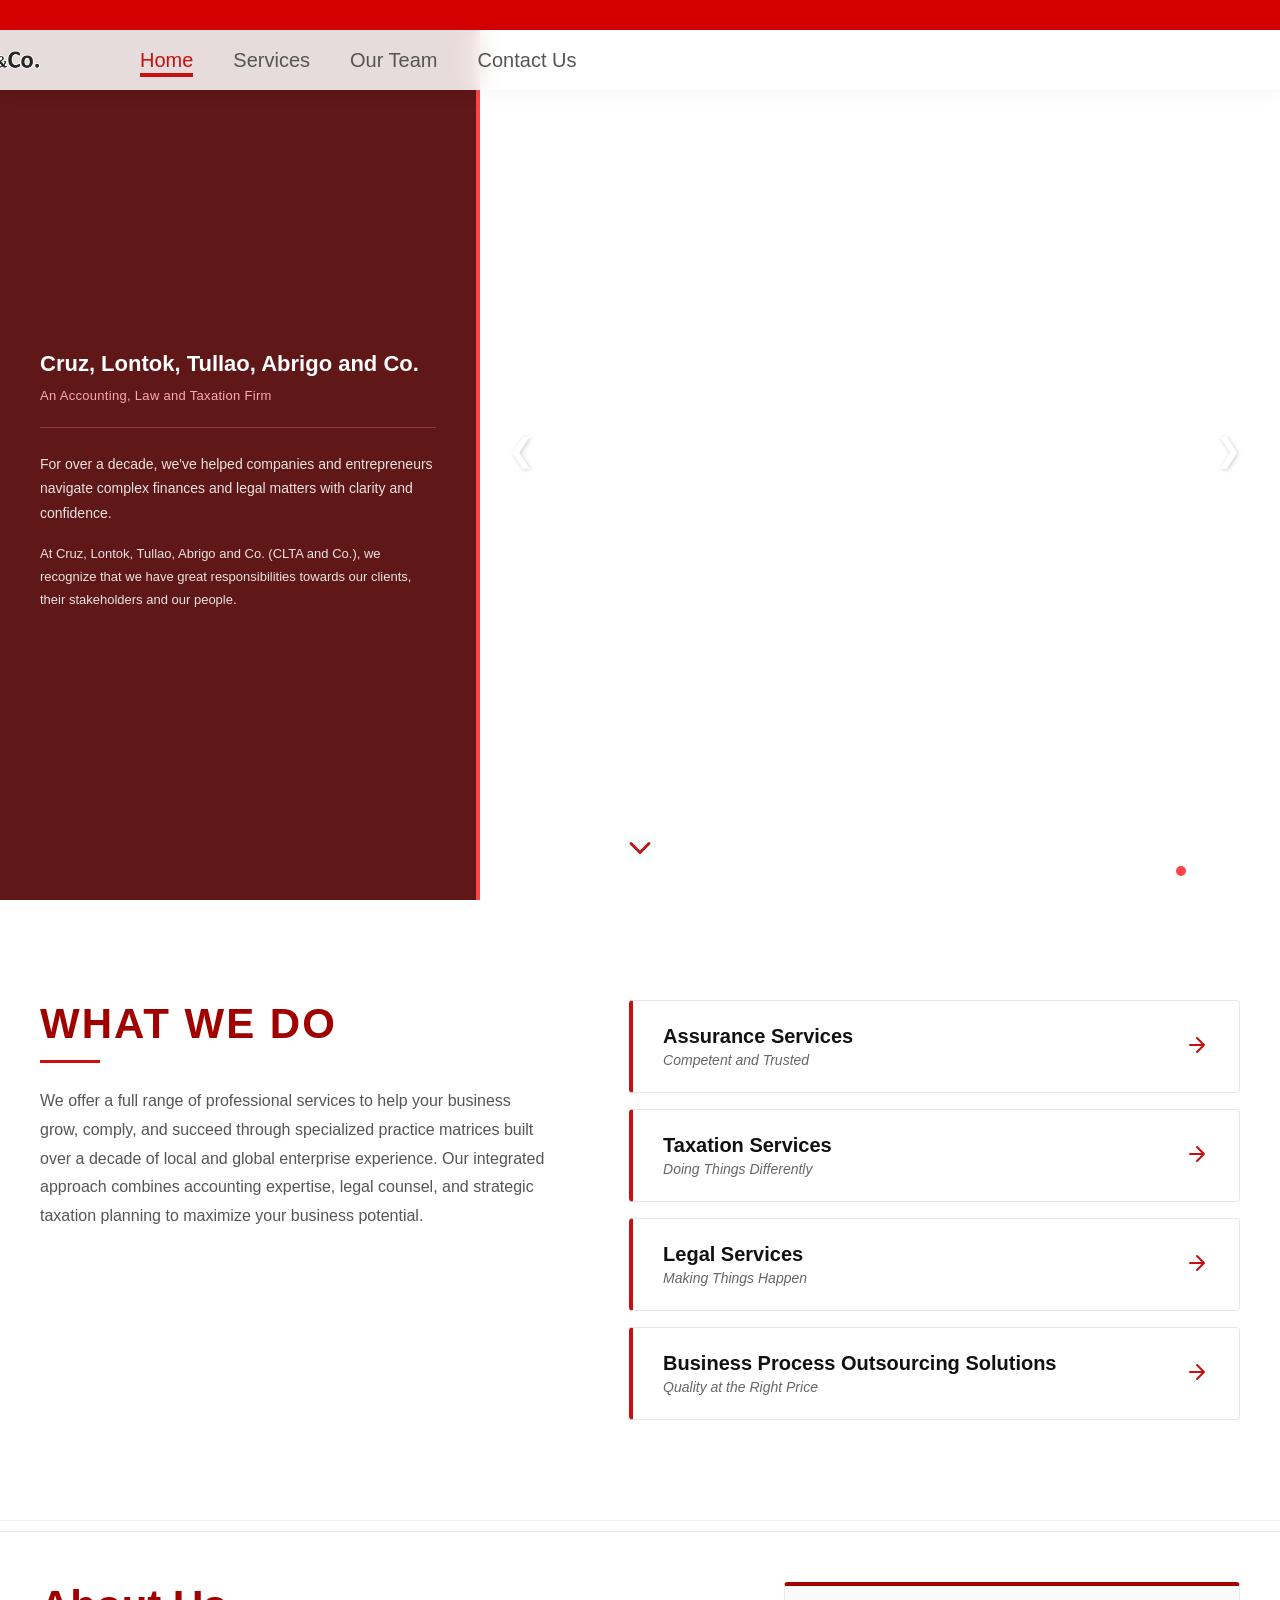
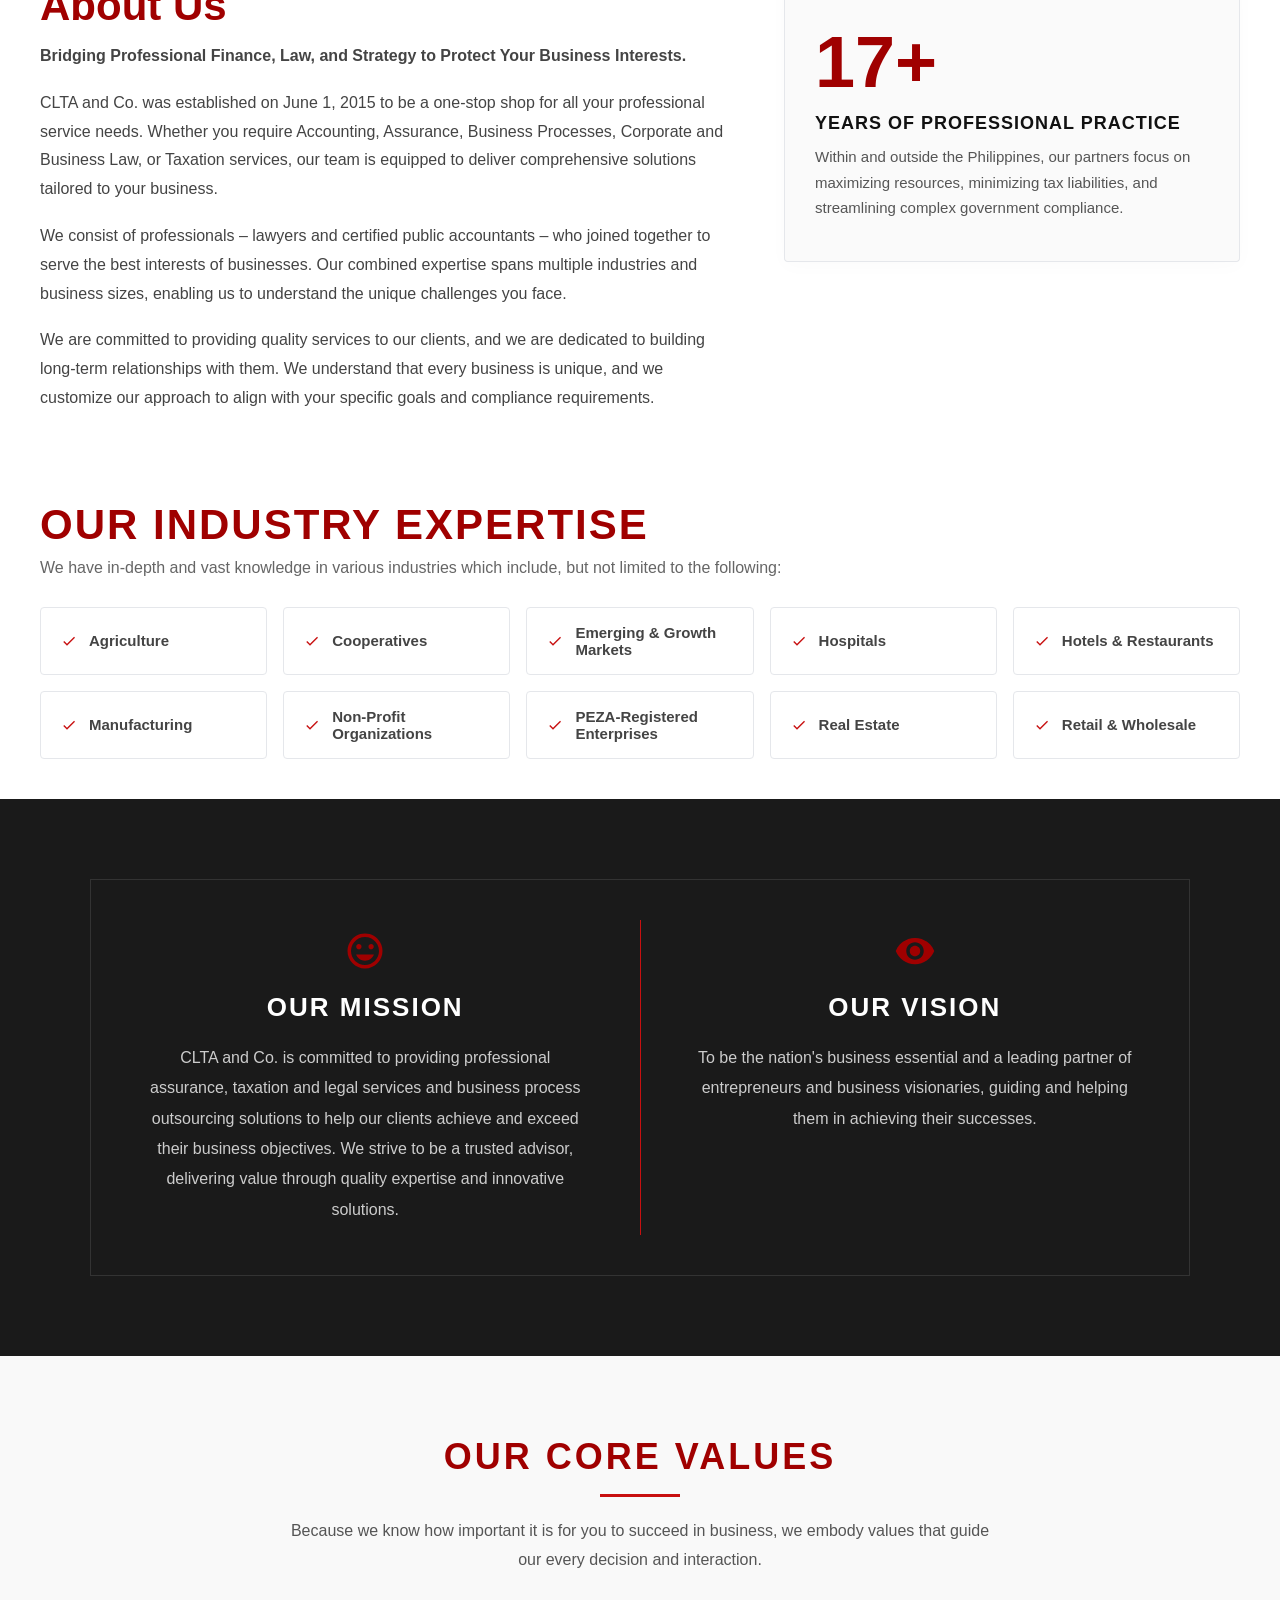
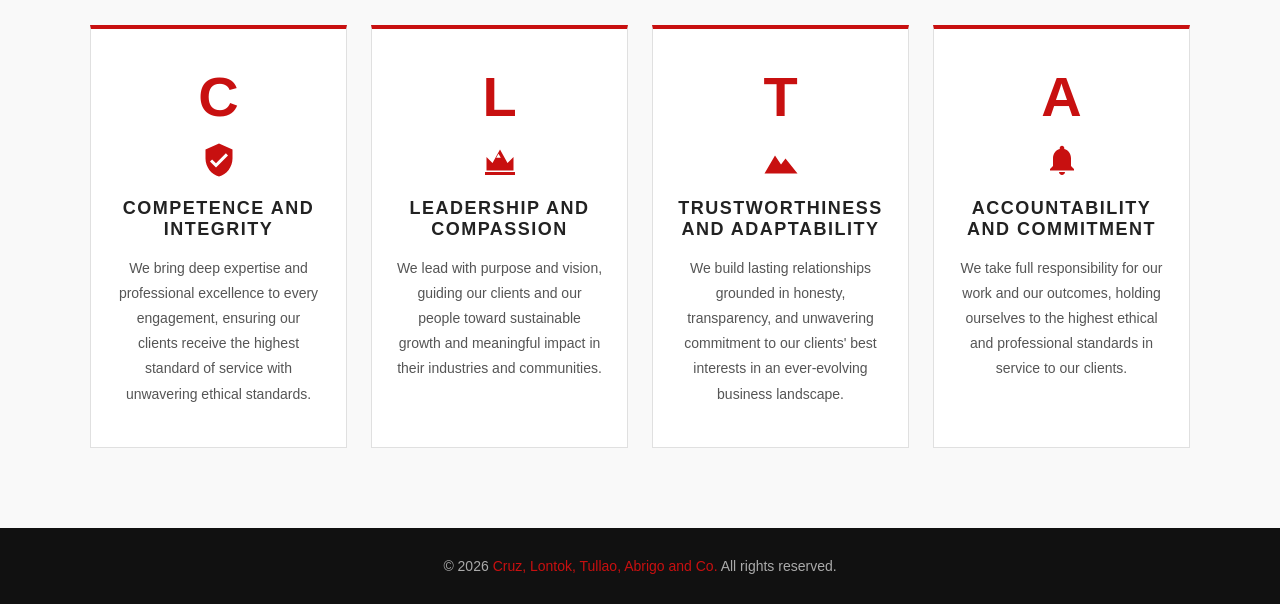
==== commit ac1f7bea: "Update index.html" ====
--- a/index.html
+++ b/index.html
@@ -7,6 +7,7 @@
     <meta name="theme-color" content="#1a1a1a">
     <title>CLTA & Co. | Accounting, Law & Taxation Services</title>
     <link rel="stylesheet" href="style.css">
+    <link rel="icon" type="image/png" href="images/logo.png">
 </head>
 <body>
 
--- a/style.css
+++ b/style.css
@@ -700,7 +700,7 @@
         padding: 0 16px;
         display: flex;
         align-items: center;
-        overflow: hidden;
+        overflow: visible;
     }
 
     nav {
@@ -725,8 +725,8 @@
         left: auto;
     }
 
-    /* Hide desktop nav links */
-    nav ul {
+    /* Hide desktop nav links - but NOT the sidebar menu */
+    nav ul:not(#navMenu) {
         display: none;
     }
 
@@ -770,6 +770,9 @@
         z-index: 3000;
         transition: right 0.35s cubic-bezier(0.77, 0, 0.175, 1);
         box-shadow: -4px 0 20px rgba(0,0,0,0.3);
+
+        backdrop-filter: none !important;
+        -webkit-backdrop-filter: none !important;
     }
 
     nav ul#navMenu.open {
@@ -832,13 +835,17 @@
         display: none;
         position: fixed;
         inset: 0;
-        background: rgba(0,0,0,0.5);
-        z-index: 2999;
+        background: rgba(0, 0, 0, 0.15);
+        backdrop-filter: blur(3px);
+        -webkit-backdrop-filter: blur(3px);
+        z-index: 1999;        /* 💡 Drops overlay directly below the header (2000) */
+        pointer-events: none; /* 💡 Prevents accidental click capture when closing */
     }
 
     .sidebar-overlay.active {
         display: block;
-    }
+        pointer-events: auto; /* 💡 Only captures clicks on the empty space outside the sidebar */
+}
 
     /* Hero */
     .hero {
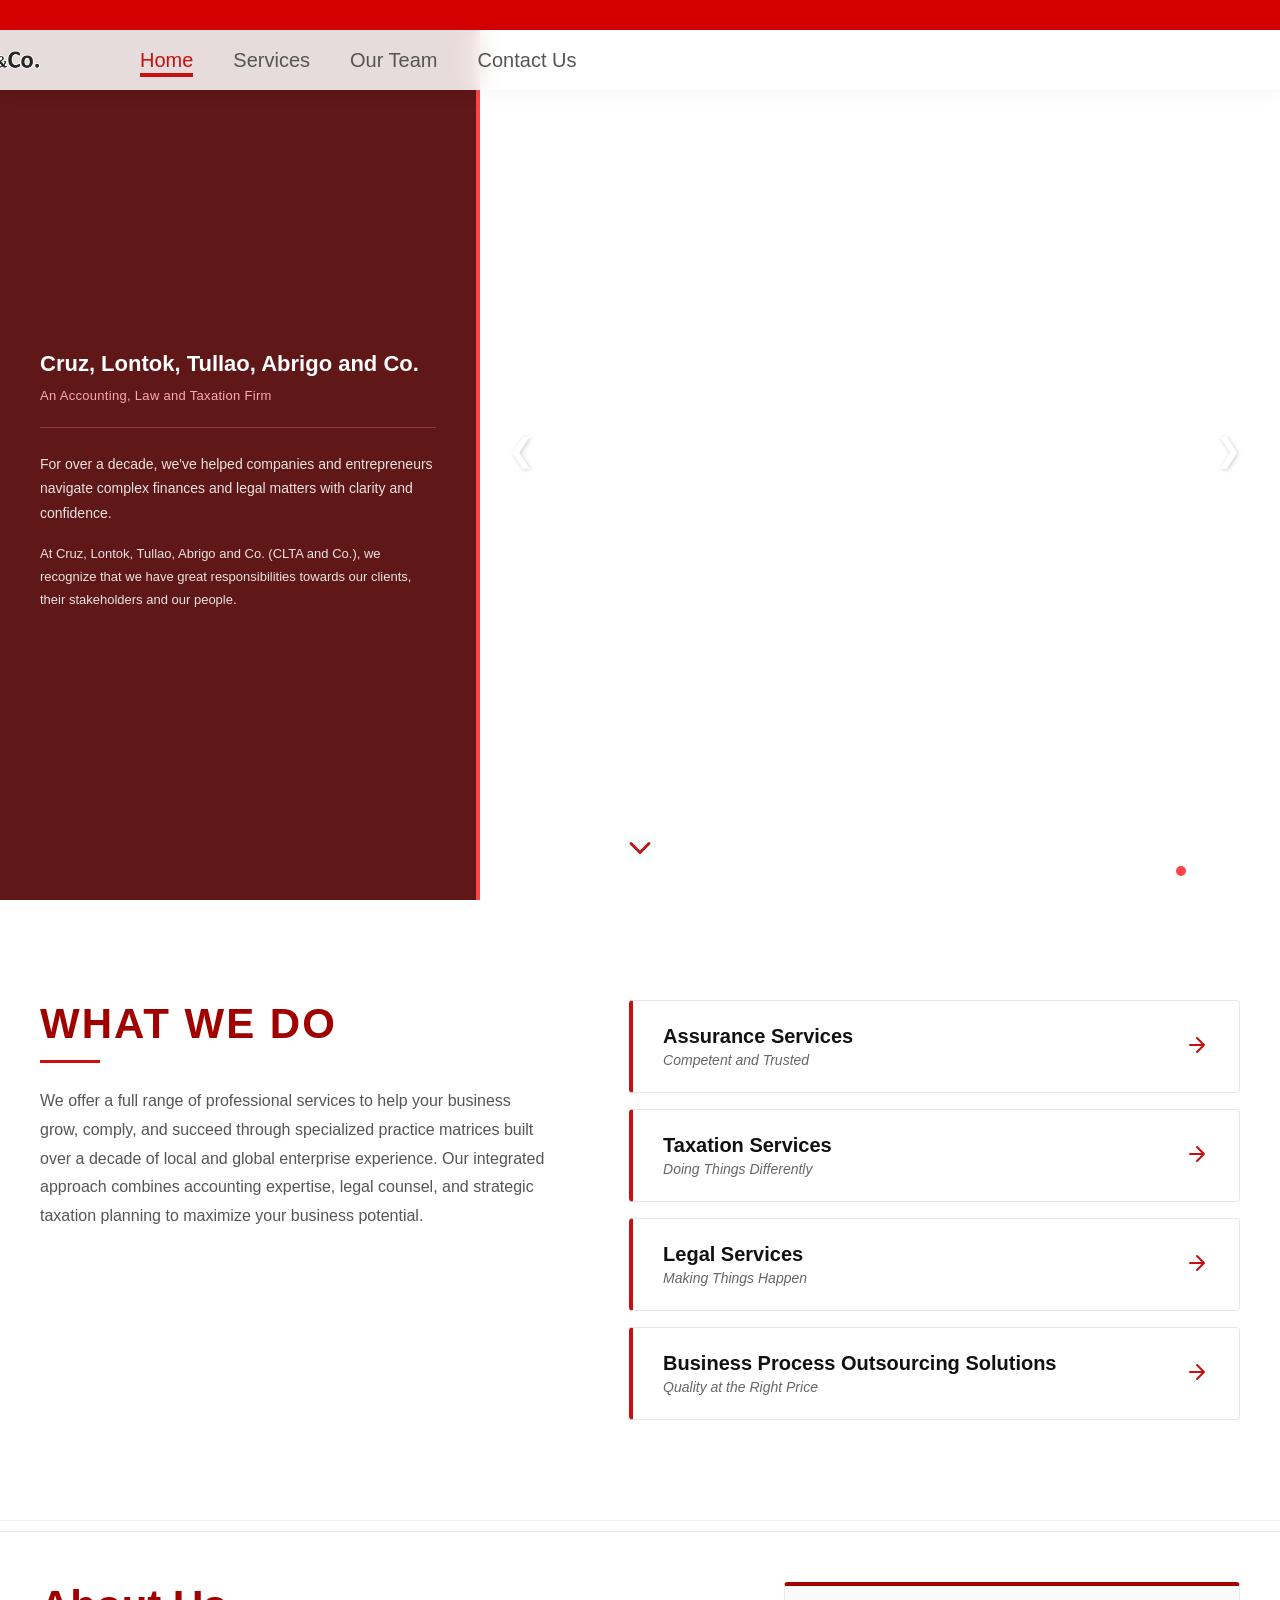
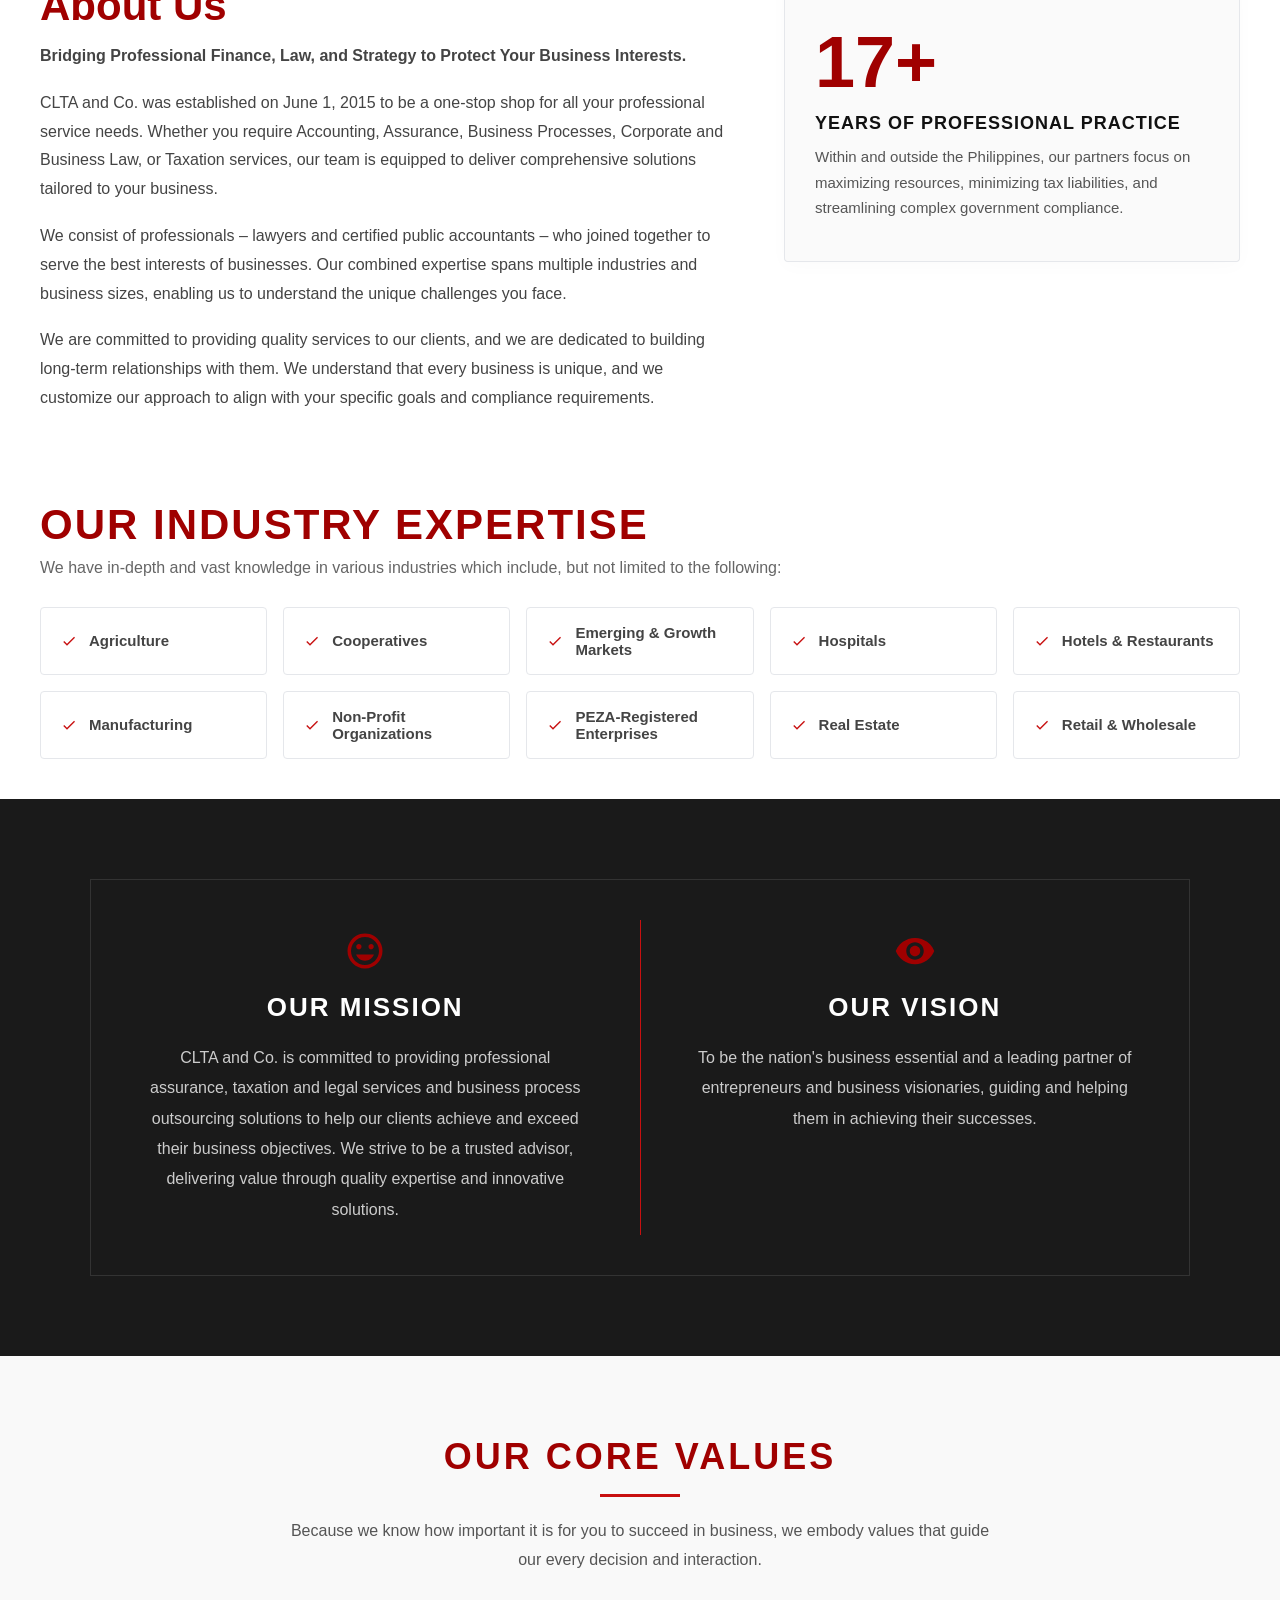
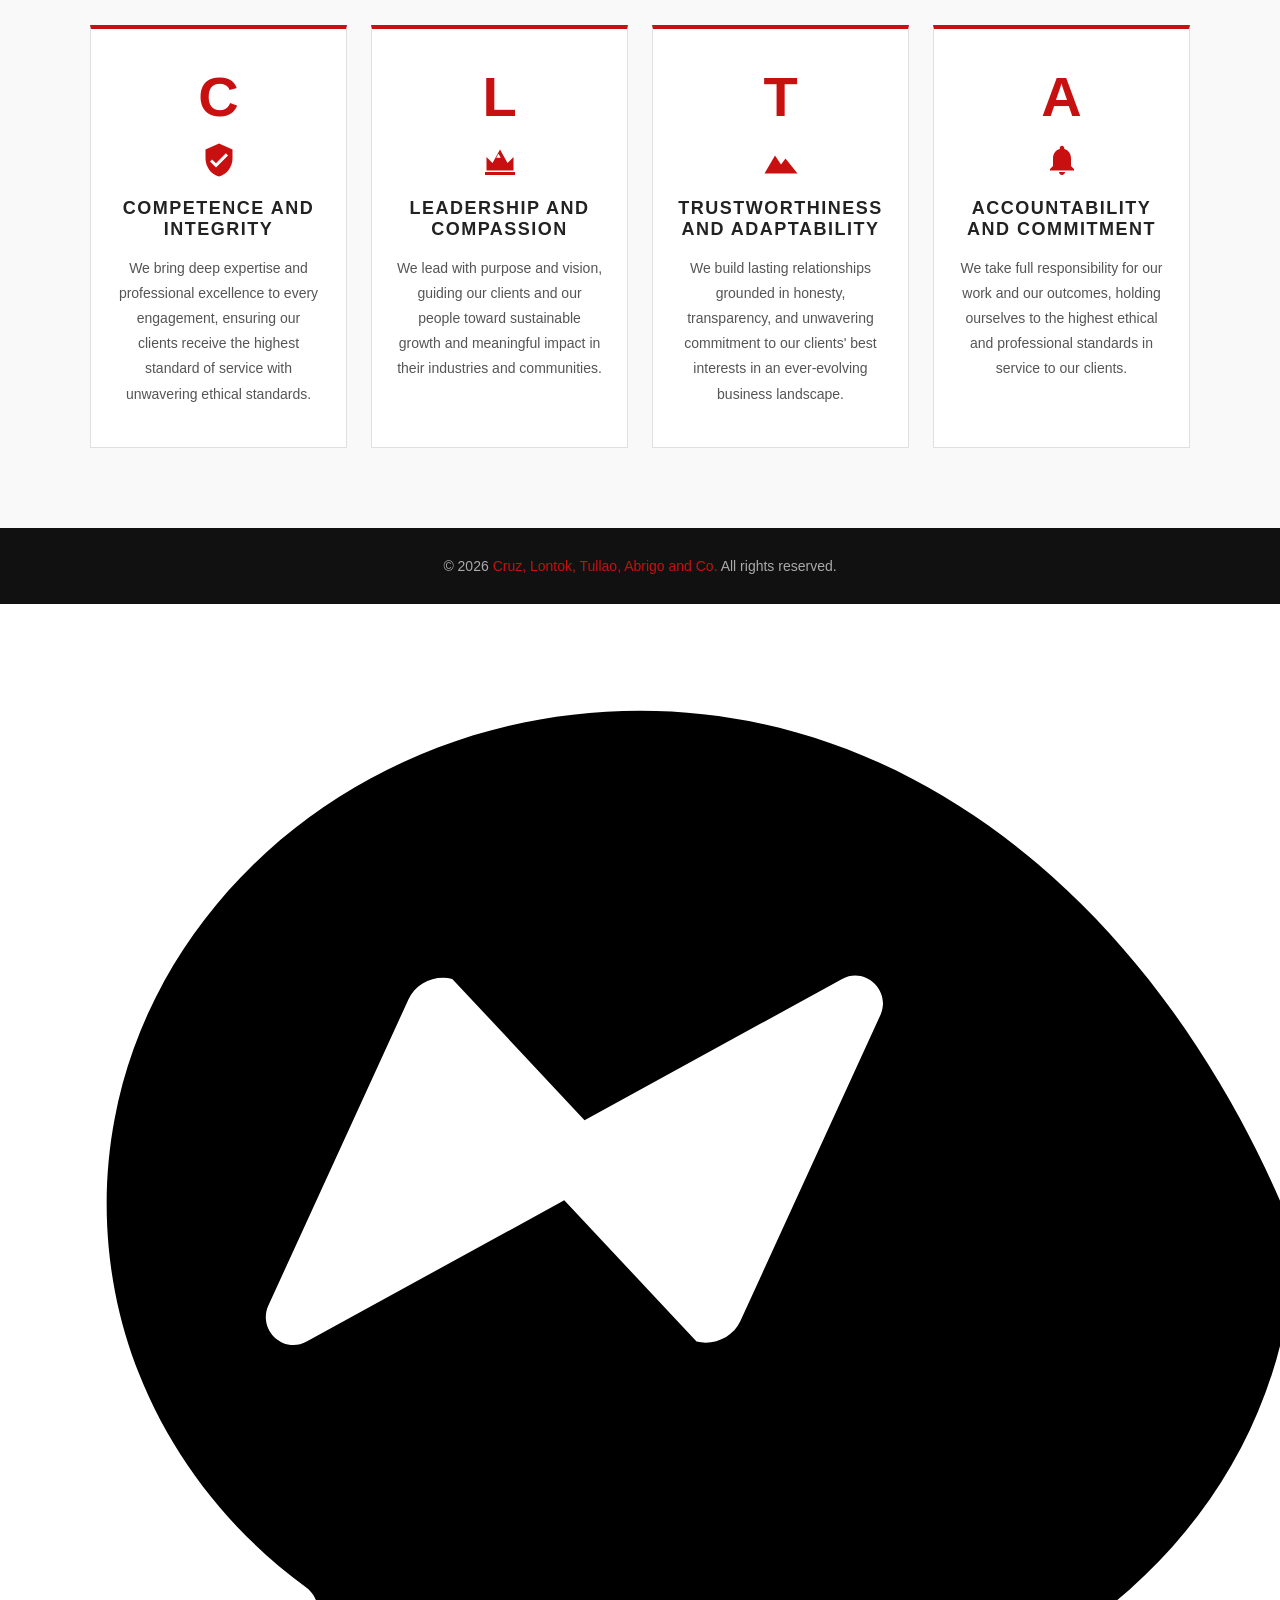
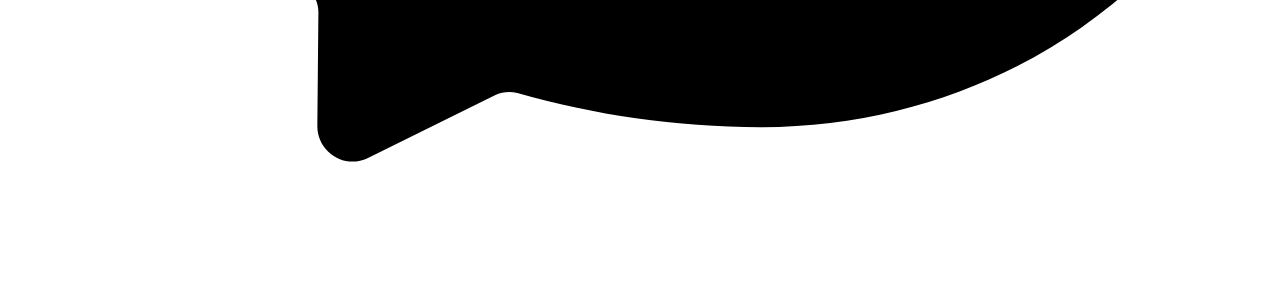
==== commit 4a950891: "Update index.html" ====
--- a/index.html
+++ b/index.html
@@ -226,5 +226,13 @@
 
     <script src="script.js"></script>
 
+<!--Start of Messenger Script-->
+<a href="https://m.me/cltafirm" target="_blank" rel="noopener noreferrer" class="messenger-pure-btn" title="Chat on Messenger">
+    <svg viewBox="0 0 24 24" class="messenger-svg-icon">
+        <path d="M12 2C6.5 2 2 6.14 2 11.25c0 2.91 1.45 5.51 3.73 7.18.15.11.24.28.24.47l-.02 2.14c0 .48.51.81.94.6l2.39-1.18c.13-.06.28-.08.42-.04 1.44.41 2.97.64 4.56.64 5.5 0 10-4.14 10-9.25C22 6.14 17.5 2 12 2zm1.06 11.83l-2.48-2.65-4.83 2.65c-.43.24-.92-.22-.72-.67l2.63-5.75c.14-.3.49-.46.82-.38l2.48 2.65 4.83-2.65c.43-.24.92.22.72.67l-2.63 5.75c-.14.3-.49.46-.82.38z"/>
+    </svg>
+</a>
+<!--Messenger Script-->
+    
 </body>
 </html>
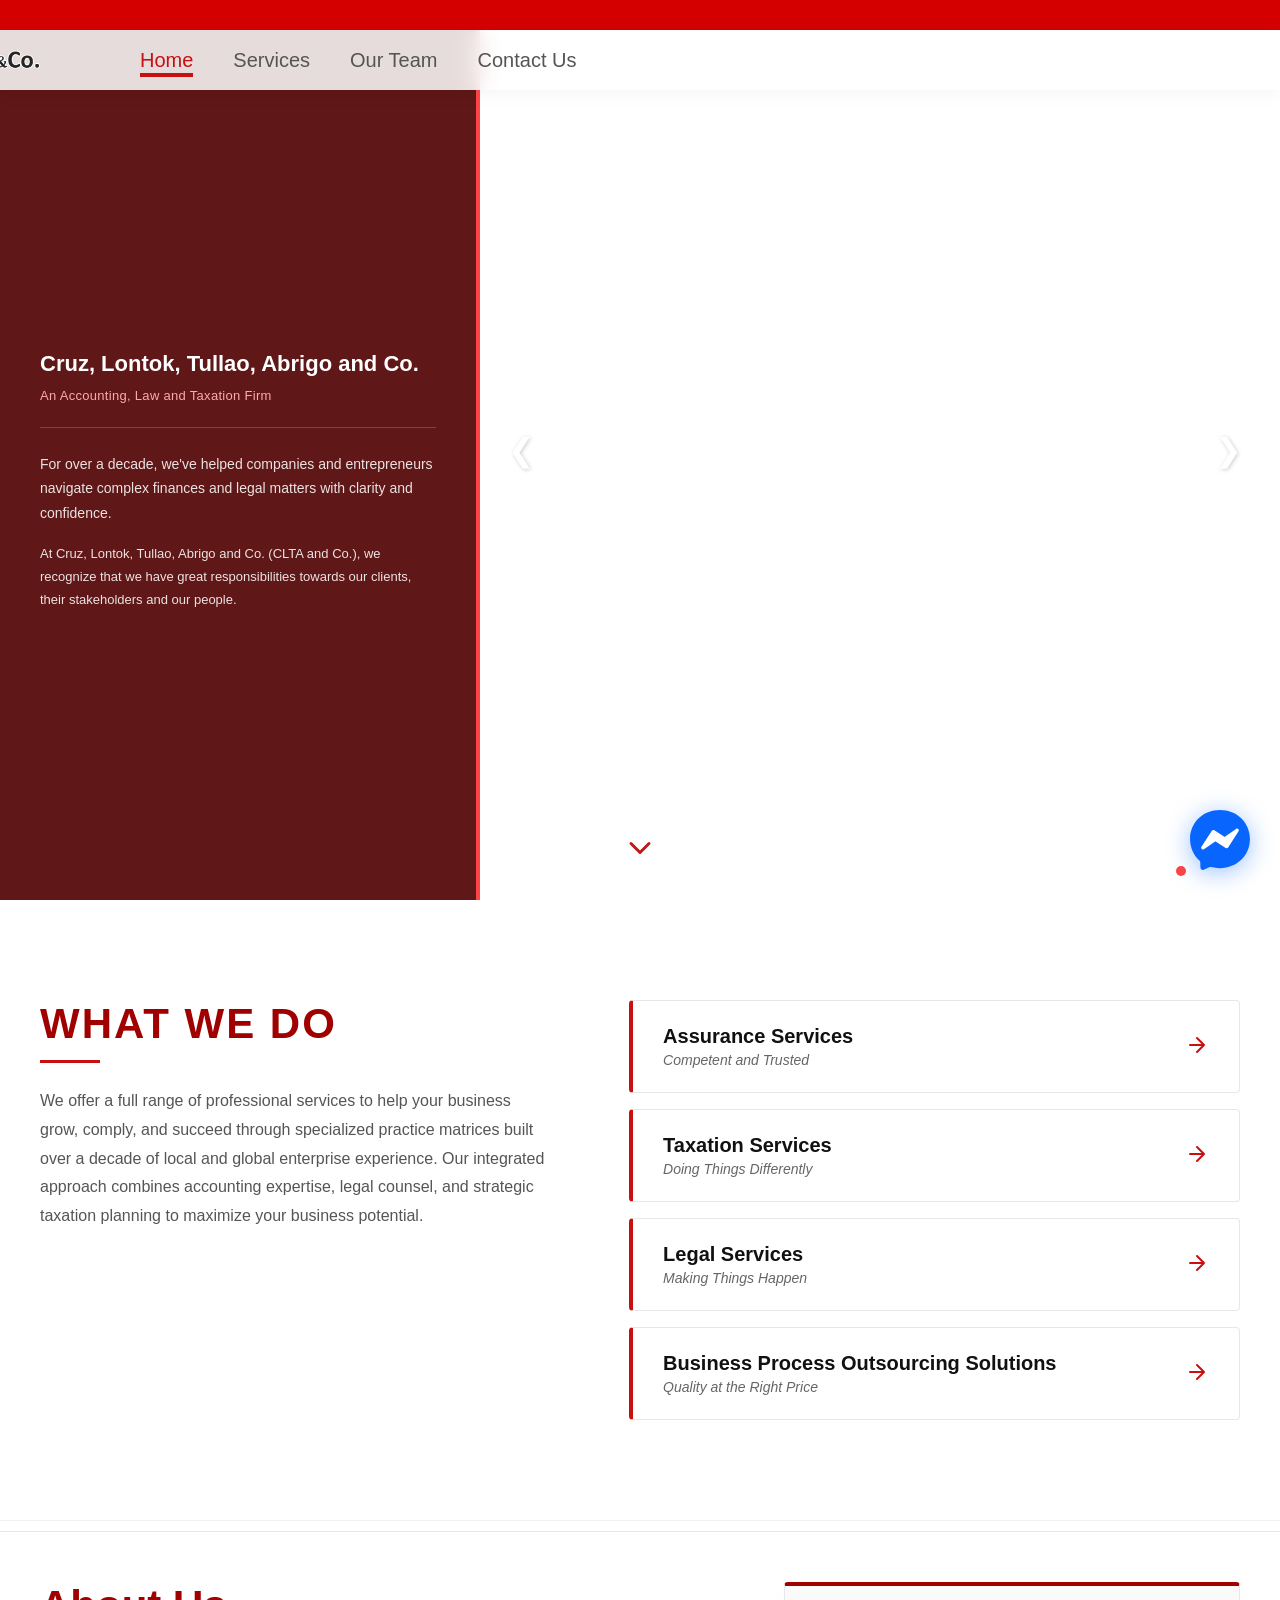
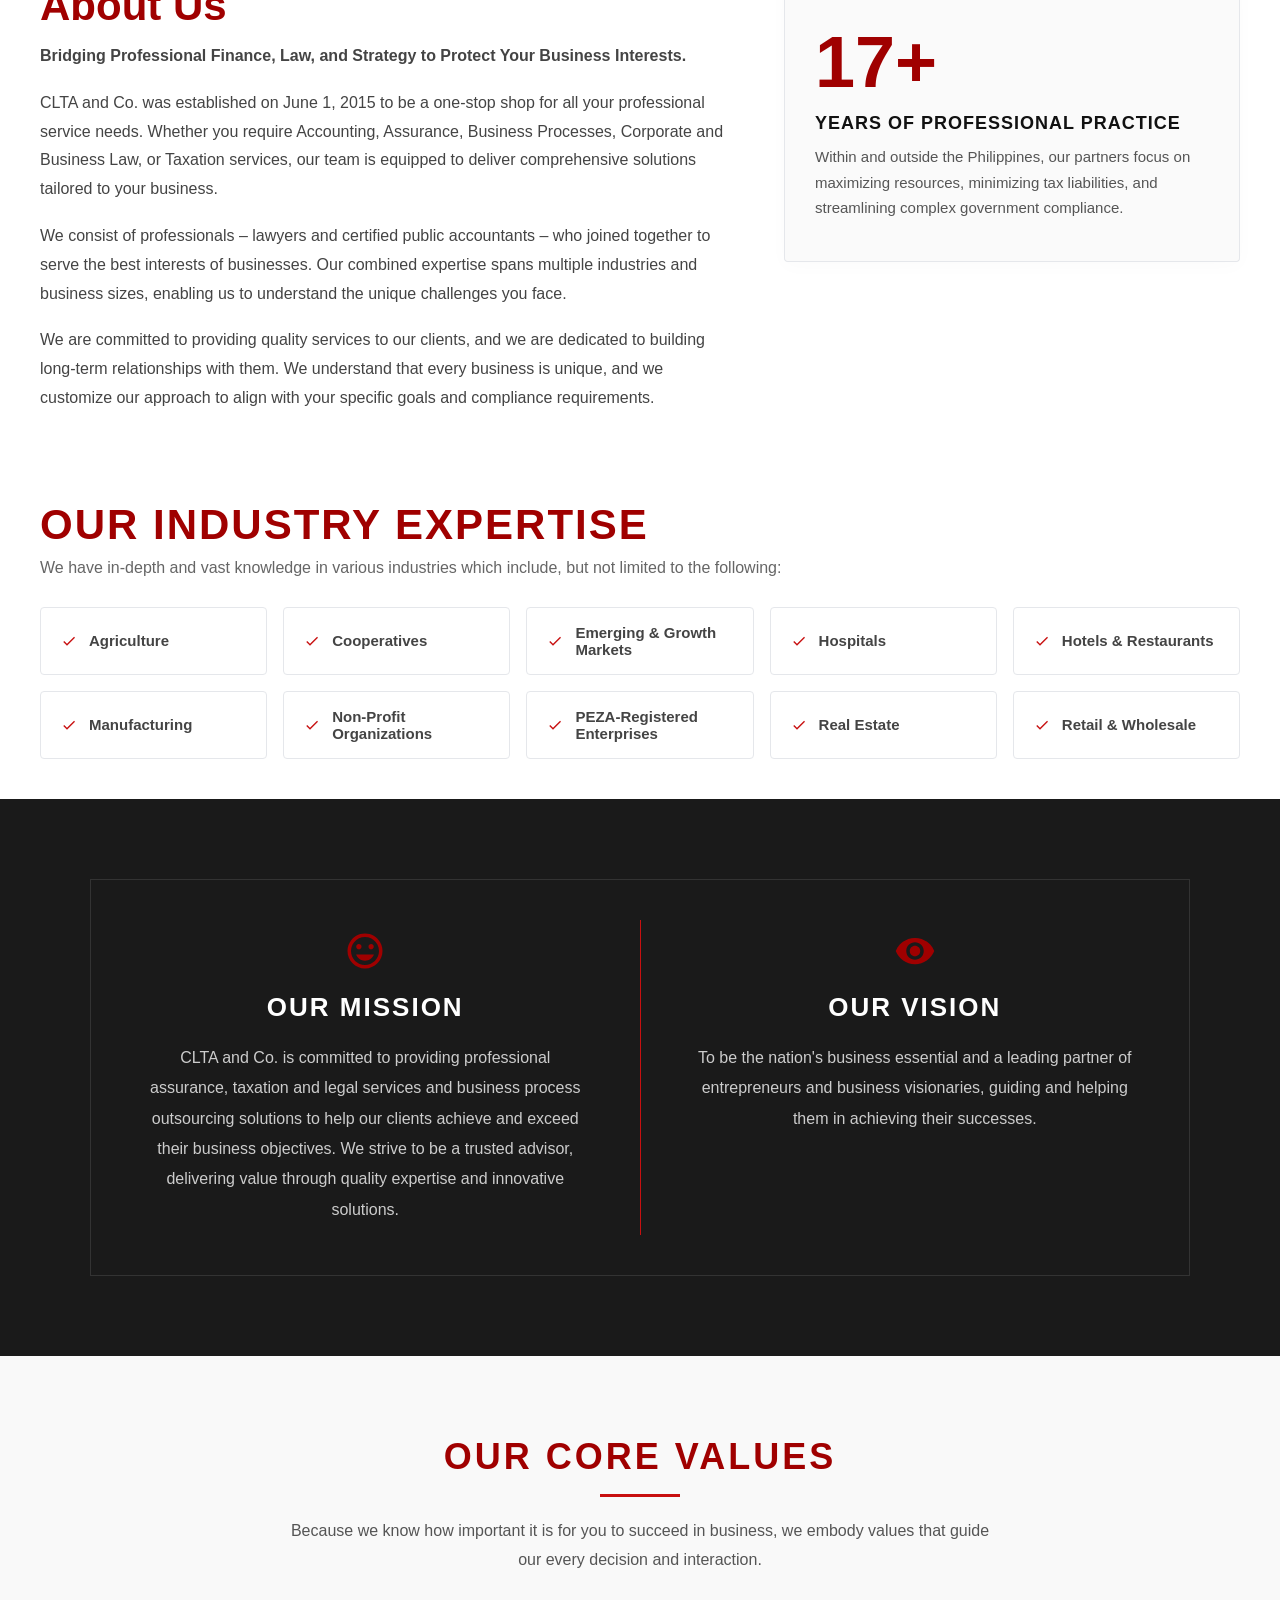
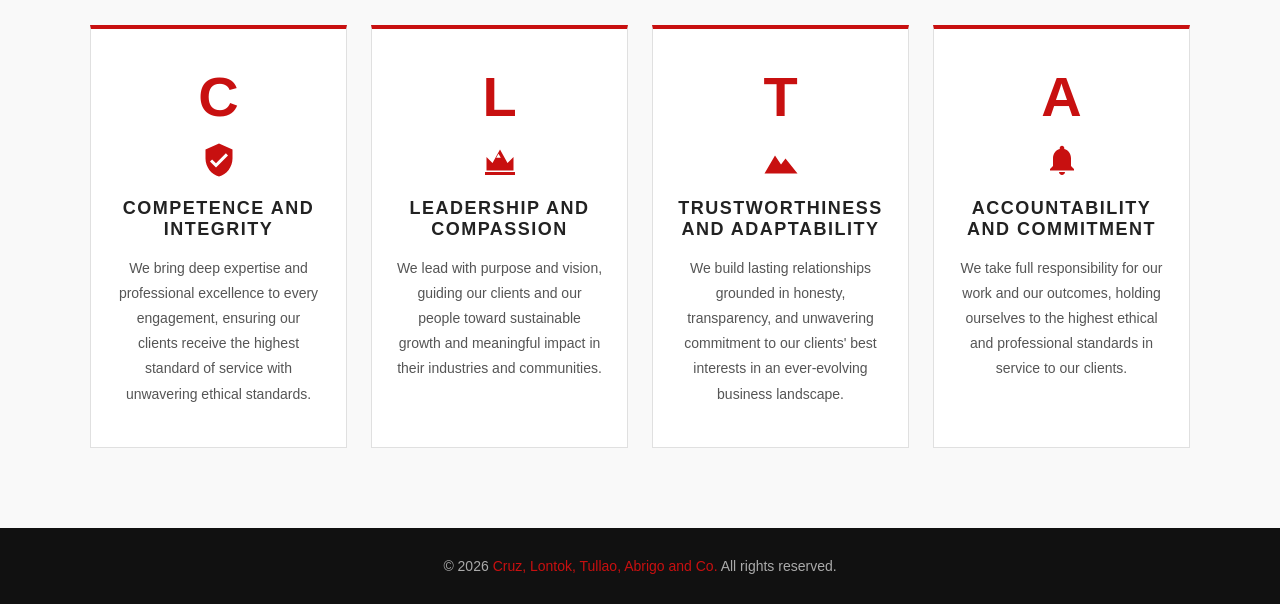
==== commit dba2177a: "Update index.html" ====
--- a/index.html
+++ b/index.html
@@ -227,9 +227,13 @@
     <script src="script.js"></script>
 
 <!--Start of Messenger Script-->
-<a href="https://m.me/cltafirm" target="_blank" rel="noopener noreferrer" class="messenger-pure-btn" title="Chat on Messenger">
-    <svg viewBox="0 0 24 24" class="messenger-svg-icon">
-        <path d="M12 2C6.5 2 2 6.14 2 11.25c0 2.91 1.45 5.51 3.73 7.18.15.11.24.28.24.47l-.02 2.14c0 .48.51.81.94.6l2.39-1.18c.13-.06.28-.08.42-.04 1.44.41 2.97.64 4.56.64 5.5 0 10-4.14 10-9.25C22 6.14 17.5 2 12 2zm1.06 11.83l-2.48-2.65-4.83 2.65c-.43.24-.92-.22-.72-.67l2.63-5.75c.14-.3.49-.46.82-.38l2.48 2.65 4.83-2.65c.43-.24.92.22.72.67l-2.63 5.75c-.14.3-.49.46-.82.38z"/>
+<a href="https://m.me/cltafirm" target="_blank" rel="noopener noreferrer" title="Chat on Messenger" 
+   style="position: fixed; bottom: 30px; right: 30px; width: 60px; height: 60px; z-index: 999999; display: block; cursor: pointer; text-decoration: none; transition: transform 0.2s ease;">
+    
+    <svg viewBox="0 0 1002 1002" xmlns="http://www.w3.org/2000/svg" 
+         style="width: 100%; height: 100%; display: block; filter: drop-shadow(0 4px 12px rgba(8, 102, 255, 0.4));">
+        <path d="m 1000.94,485.90553 c 0,278.68297 -218.33611,484.99554 -500.00001,484.99554 -50.58364,0 -99.1207,-6.66838 -144.74082,-19.2103 -8.86599,-2.45104 -18.28875,-1.75604 -26.70037,1.94548 l -99.24741,43.81288 c -25.95418,11.46807 -55.25663,-6.99732 -56.12697,-35.36414 l -2.72879,-88.95303 C 171.05517,862.18098 166.12877,851.925 157.95777,844.63842 60.667611,757.62959 0.940002,631.68181 0.940002,485.90553 0.940002,207.23536 219.27609,0.91 500.93999,0.91 782.60389,0.91 1000.94,207.23536 1000.94,485.90553 Z" fill="#0866ff" id="path1" style="stroke-width:12.7992"/>
+        <path d="M 636.7009,625.519 810.78129,356.48533 c 17.50544,-27.04083 -14.91617,-58.51529 -41.42711,-40.22782 l -181.7215,125.3411 c -6.12569,4.23141 -14.19685,4.34532 -20.43517,0.30334 L 405.91119,337.55278 c -13.65289,-8.82887 -31.87892,-4.9264 -40.70652,8.72649 L 191.11149,615.32573 c -17.50544,27.04083 14.91617,58.5153 41.42583,40.22655 L 414.29721,530.19966 c 6.12569,-4.23141 14.19685,-4.34532 20.44797,-0.30334 l 161.26073,104.34916 c 13.65416,8.82888 31.87892,4.92641 40.70779,-8.72648 z" fill="#ffffff" id="path2" style="stroke-width:12.7992"/>
     </svg>
 </a>
 <!--Messenger Script-->
--- a/style.css
+++ b/style.css
@@ -963,3 +963,47 @@
         grid-template-columns: 1fr;
     }
 }
+
+/* ==========================================================================
+   PURE VECTOR MESSENGER FLOATING LAUNCHER
+   ========================================================================== */
+.messenger-vector-btn {
+    position: fixed;
+    bottom: 30px;
+    right: 30px;
+    width: 60px;
+    height: 60px;
+    z-index: 99999;
+    background: transparent; /* Let the SVG paths handle the coloration */
+    display: block;
+    cursor: pointer;
+    transition: transform 0.2s cubic-bezier(0.175, 0.885, 0.32, 1.275);
+}
+
+/* Forces your paths to scale fluidly within the 60px layout wrapper */
+.messenger-svg-vector {
+    width: 100%;
+    height: 100%;
+    display: block;
+    filter: drop-shadow(0 4px 12px rgba(8, 102, 255, 0.35));
+    transition: filter 0.2s ease;
+}
+
+/* Physics Interaction Feedback Triggers */
+.messenger-vector-btn:hover {
+    transform: scale(1.08) translateY(-4px);
+}
+
+.messenger-vector-btn:hover .messenger-svg-vector {
+    filter: drop-shadow(0 8px 22px rgba(8, 102, 255, 0.55));
+}
+
+/* Mobile Responsiveness Rules */
+@media (max-width: 480px) {
+    .messenger-vector-btn {
+        bottom: 20px;
+        right: 20px;
+        width: 54px;
+        height: 54px;
+    }
+}
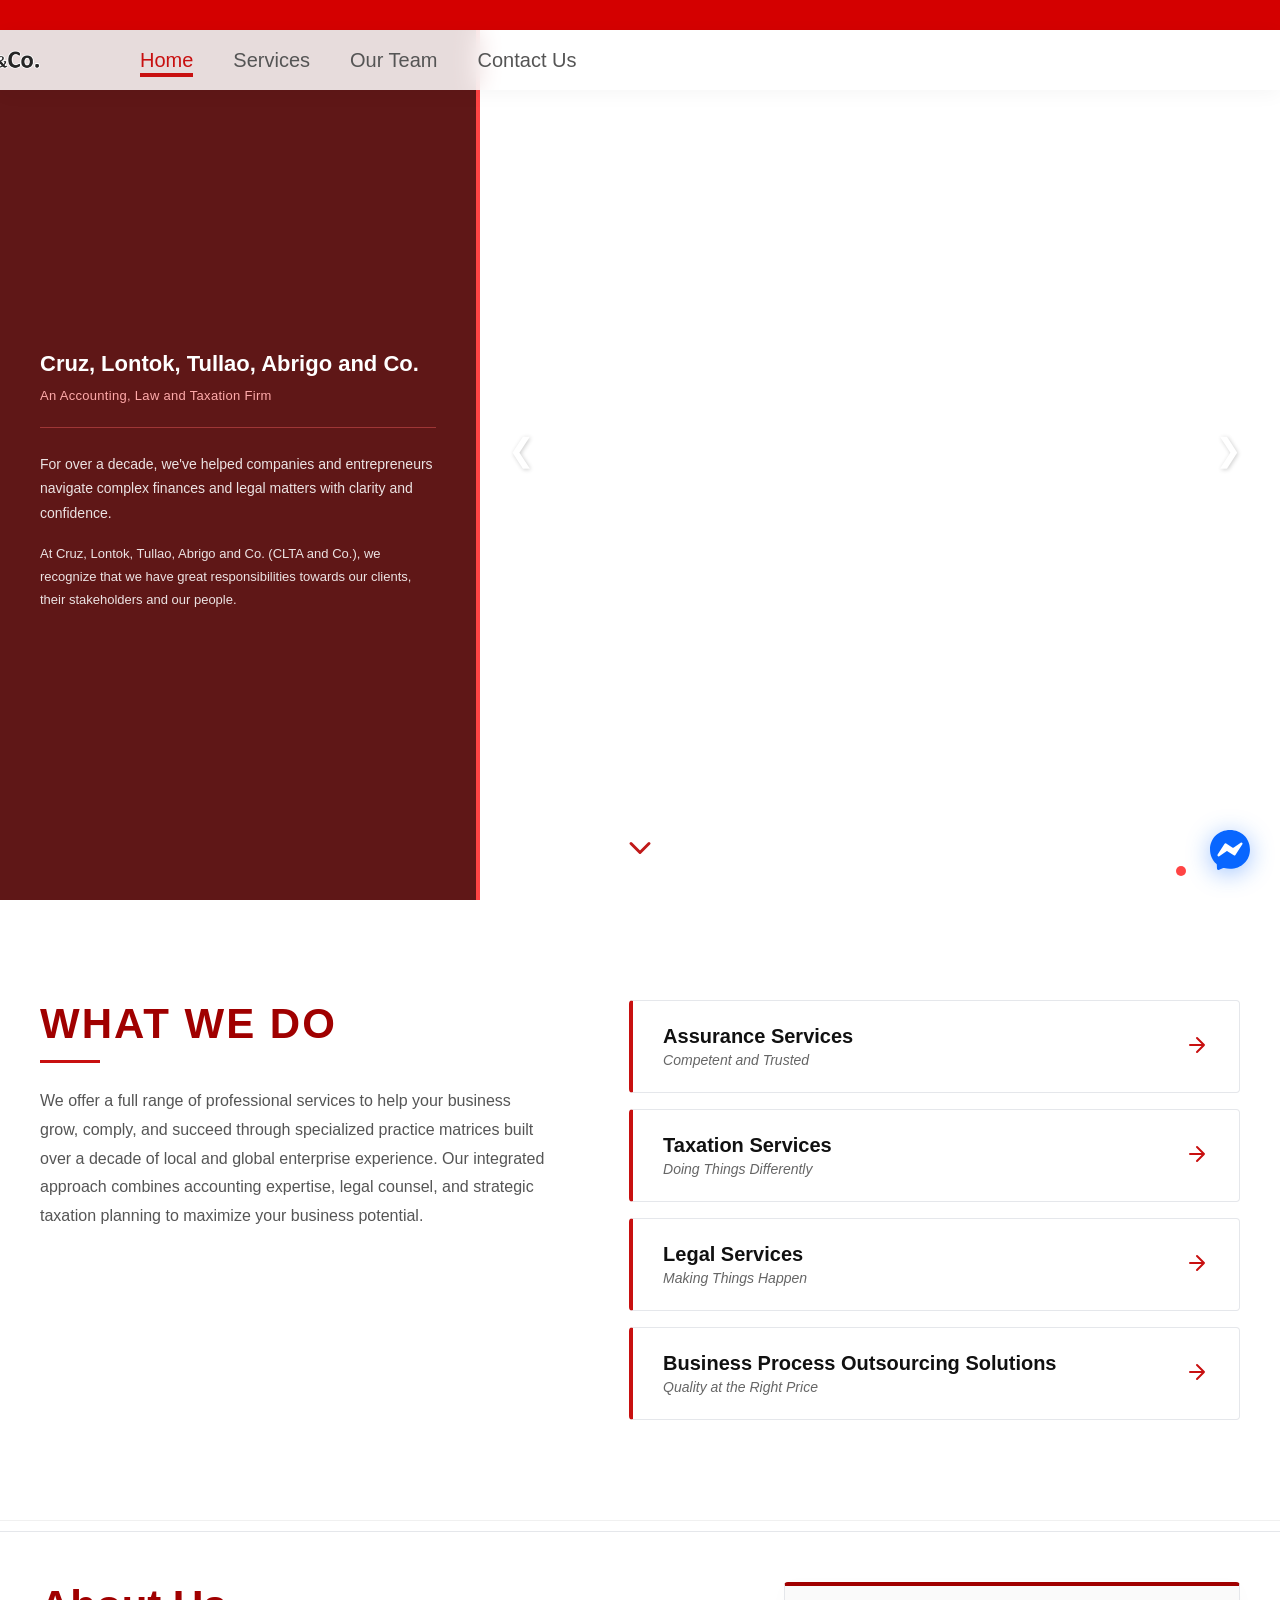
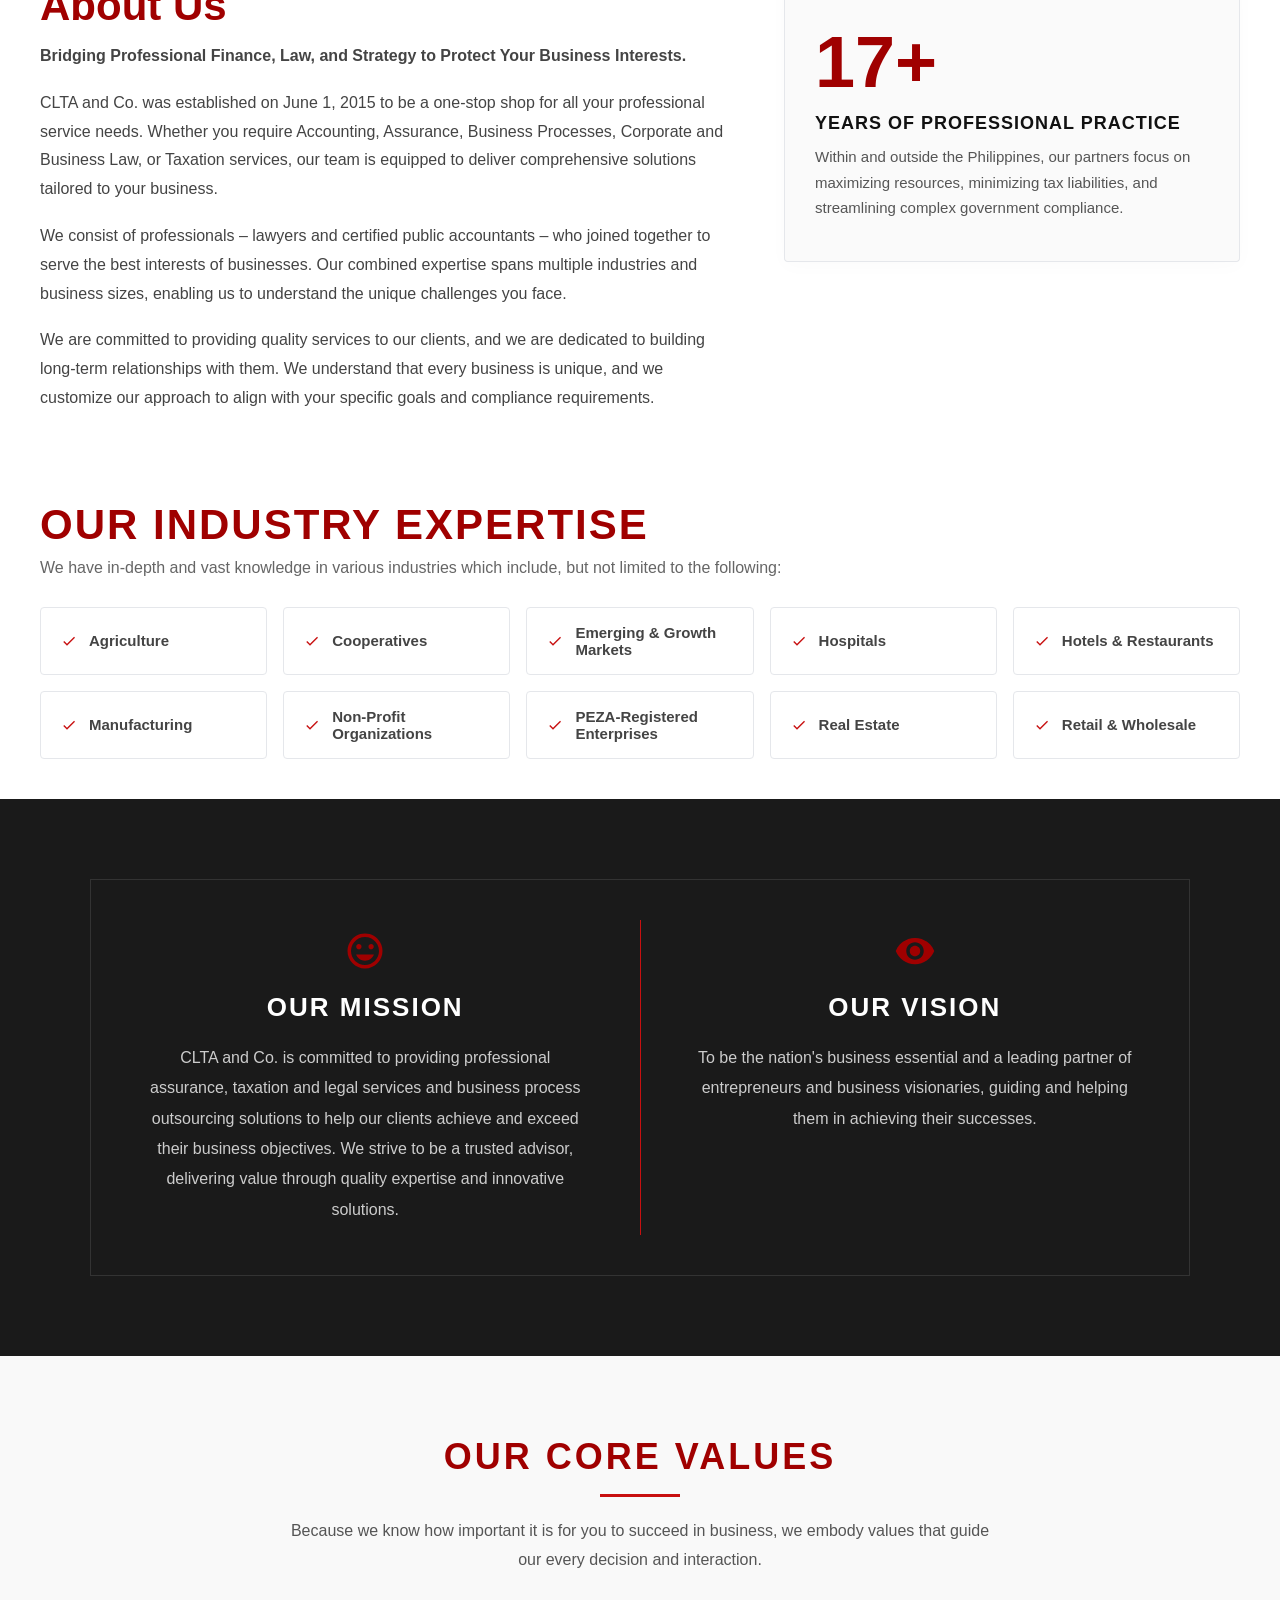
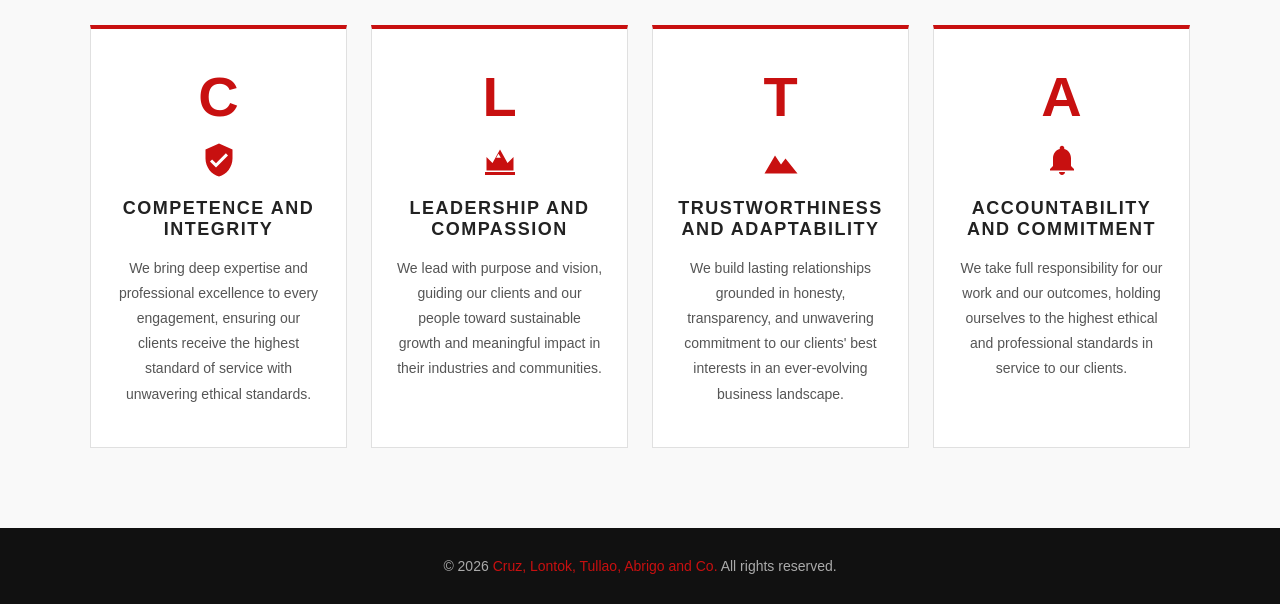
==== commit 2e2d5cee: "Update index.html" ====
--- a/index.html
+++ b/index.html
@@ -228,7 +228,7 @@
 
 <!--Start of Messenger Script-->
 <a href="https://m.me/cltafirm" target="_blank" rel="noopener noreferrer" title="Chat on Messenger" 
-   style="position: fixed; bottom: 30px; right: 30px; width: 60px; height: 60px; z-index: 999999; display: block; cursor: pointer; text-decoration: none; transition: transform 0.2s ease;">
+   style="position: fixed; bottom: 30px; right: 30px; width: 40px; height: 40px; z-index: 999999; display: block; cursor: pointer; text-decoration: none; transition: transform 0.2s ease;">
     
     <svg viewBox="0 0 1002 1002" xmlns="http://www.w3.org/2000/svg" 
          style="width: 100%; height: 100%; display: block; filter: drop-shadow(0 4px 12px rgba(8, 102, 255, 0.4));">
